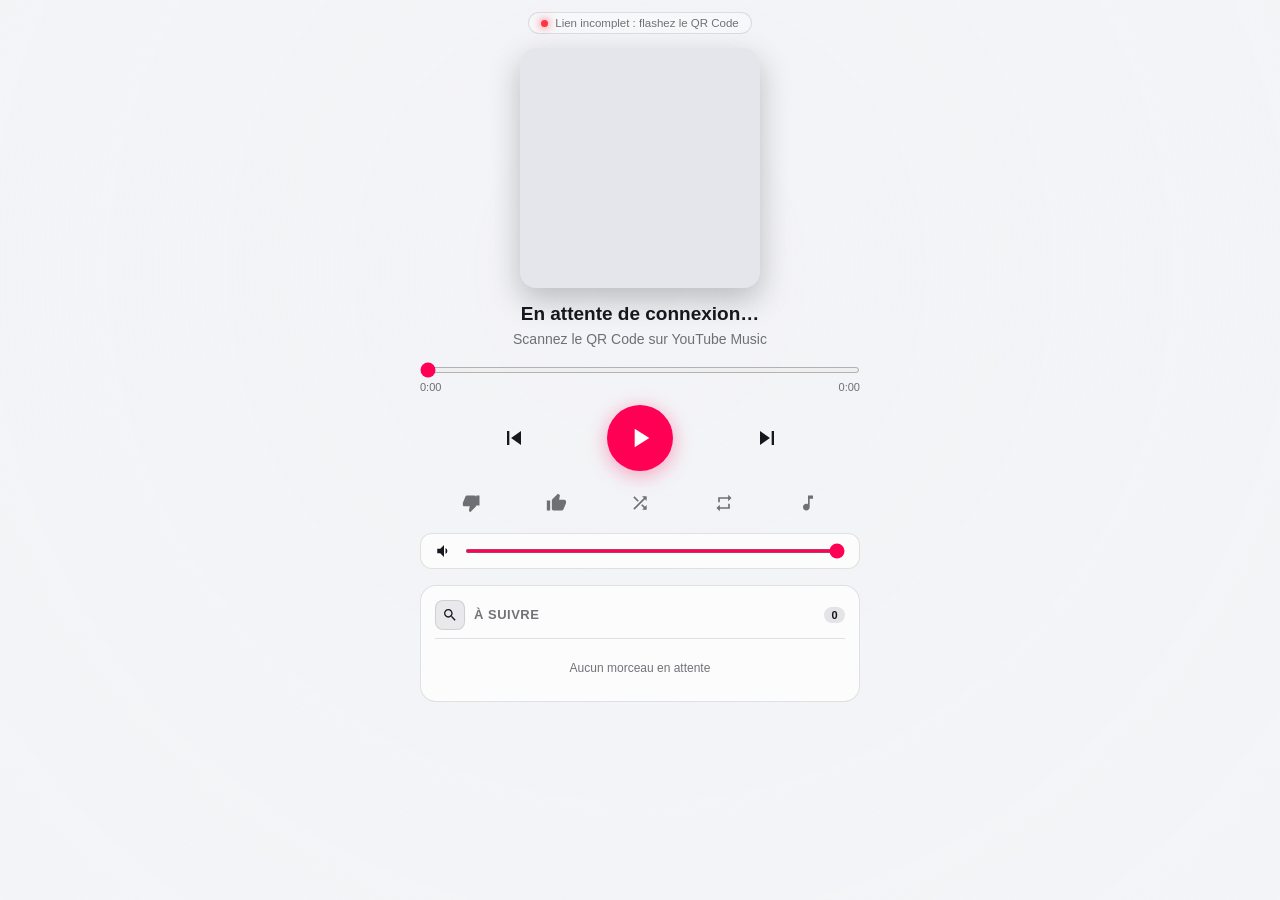
==== extension/remote/index.html @ 1885b010 "Visual polish: full album art, light theme, cleaner QR and popup UI - Pick the best artwork per trac" ====
<!DOCTYPE html>
<html lang="fr">
<head>
  <meta charset="UTF-8">
  <meta name="viewport" content="width=device-width, initial-scale=1.0, maximum-scale=1.0, user-scalable=no, viewport-fit=cover">
  <meta name="theme-color" content="#0c0d11" media="(prefers-color-scheme: dark)">
  <meta name="theme-color" content="#f3f4f7" media="(prefers-color-scheme: light)">
  <title>YouTube Music Remote</title>
  <style>
    :root {
      color-scheme: dark;
      --fg-rgb: 255 255 255;
      --bg-rgb: 12 13 17;
      --shade-rgb: 0 0 0;
      --bg: rgb(var(--bg-rgb));
      --surface: #181a20;
      --card-bg: rgba(22, 24, 31, 0.72);
      --panel-bg: rgba(18, 20, 26, 0.8);
      --card-hover: rgb(var(--fg-rgb) / 0.08);
      --accent: #ff0055;
      --accent-glow: rgba(255, 0, 85, 0.35);
      --text: rgb(var(--fg-rgb));
      --text-dim: rgb(var(--fg-rgb) / 0.65);
      --border: rgb(var(--fg-rgb) / 0.1);
      --cover-shadow: 0 12px 36px rgba(0, 0, 0, 0.75);
      --ambient-filter: blur(50px) saturate(2.4) brightness(0.5);
    }
    /* Thème clair : suit le réglage du téléphone */
    @media (prefers-color-scheme: light) {
      :root {
        color-scheme: light;
        --fg-rgb: 22 24 30;
        --bg-rgb: 243 244 247;
        --shade-rgb: 255 255 255;
        --surface: #e4e6ec;
        --card-bg: rgba(255, 255, 255, 0.72);
        --panel-bg: rgba(255, 255, 255, 0.7);
        --text-dim: rgb(var(--fg-rgb) / 0.6);
        --border: rgb(var(--fg-rgb) / 0.12);
        --cover-shadow: 0 12px 30px rgba(20, 22, 30, 0.25);
        --ambient-filter: blur(50px) saturate(1.6) brightness(1.15);
      }
    }
    * {
      box-sizing: border-box;
      margin: 0;
      padding: 0;
      -webkit-tap-highlight-color: transparent;
      user-select: none;
    }
    body {
      background: var(--bg);
      color: var(--text);
      font-family: -apple-system, BlinkMacSystemFont, "Segoe UI", Roboto, Helvetica, Arial, sans-serif;
      min-height: 100vh;
      display: flex;
      flex-direction: column;
      align-items: center;
      padding: 12px 14px calc(24px + env(safe-area-inset-bottom, 20px));
      overflow-x: hidden;
      overflow-y: auto;
    }
    /* Fond dynamique flouté */
    .ambient-bg {
      position: fixed;
      inset: -40px;
      background-size: cover;
      background-position: center;
      filter: var(--ambient-filter);
      opacity: 0.85;
      transform: scale(1.2);
      transition: background-image 0.5s ease;
      z-index: 0;
      pointer-events: none;
    }
    .ambient-overlay {
      position: fixed;
      inset: 0;
      background: radial-gradient(circle at 50% 30%, rgb(var(--bg-rgb) / 0.3) 0%, rgb(var(--bg-rgb) / 0.92) 100%);
      z-index: 1;
      pointer-events: none;
    }
    .content {
      position: relative;
      z-index: 2;
      width: 100%;
      max-width: 440px;
      display: flex;
      flex-direction: column;
      align-items: center;
    }
    /* Barre de statut P2P WebRTC */
    .status-bar {
      display: flex;
      align-items: center;
      gap: 7px;
      font-size: 11.5px;
      color: var(--text-dim);
      background: rgb(var(--shade-rgb) / 0.35);
      border: 1px solid var(--border);
      padding: 4px 12px;
      border-radius: 20px;
      margin-bottom: 8px;
      backdrop-filter: blur(10px);
    }
    .status-dot {
      width: 7px;
      height: 7px;
      border-radius: 50%;
      background: #ffaa00;
      box-shadow: 0 0 8px #ffaa00;
      transition: all 0.3s ease;
    }
    .status-dot.connected {
      background: #00ff88;
      box-shadow: 0 0 8px #00ff88;
    }
    .status-dot.disconnected {
      background: #ff3344;
      box-shadow: 0 0 8px #ff3344;
    }
    /* Pochette */
    .cover-wrap {
      position: relative;
      width: min(65vw, 240px);
      height: min(65vw, 240px);
      border-radius: 16px;
      overflow: hidden;
      box-shadow: var(--cover-shadow);
      background: var(--surface);
      margin: 6px 0 14px;
      display: flex;
      align-items: center;
      justify-content: center;
      flex-shrink: 0;
    }
    /* Pochette entière (les clips sont en 16:9) sur un fond flouté de la même image */
    .cover-wrap::before {
      content: "";
      position: absolute;
      inset: -16px;
      background: var(--art, none) center / cover no-repeat;
      filter: blur(18px) brightness(0.7);
    }
    .cover-img {
      position: relative;
      width: 100%;
      height: 100%;
      object-fit: contain;
    }
    .cover-img:not([src]), .cover-img[src=""] {
      visibility: hidden;
    }
    /* Métadonnées */
    .track-meta {
      width: 100%;
      text-align: center;
      margin-bottom: 12px;
    }
    .title {
      font-size: 19px;
      font-weight: 800;
      color: var(--text);
      white-space: nowrap;
      overflow: hidden;
      text-overflow: ellipsis;
      line-height: 1.3;
      padding: 0 4px;
    }
    .artist {
      font-size: 14px;
      color: var(--text-dim);
      margin-top: 4px;
      white-space: nowrap;
      overflow: hidden;
      text-overflow: ellipsis;
      padding: 0 4px;
    }
    /* Progression */
    .progress-box {
      width: 100%;
      margin-bottom: 12px;
    }
    .progress-slider {
      width: 100%;
      height: 6px;
      accent-color: var(--accent);
      cursor: pointer;
    }
    .time-row {
      display: flex;
      justify-content: space-between;
      font-size: 11px;
      color: var(--text-dim);
      margin-top: 4px;
      font-variant-numeric: tabular-nums;
    }
    /* Commandes principales */
    .controls-main {
      width: 100%;
      display: flex;
      align-items: center;
      justify-content: space-evenly;
      margin-bottom: 14px;
    }
    .btn-nav {
      background: transparent;
      border: none;
      color: var(--text);
      cursor: pointer;
      width: 50px;
      height: 50px;
      border-radius: 50%;
      display: flex;
      align-items: center;
      justify-content: center;
      transition: transform 0.1s ease;
    }
    .btn-nav:active {
      transform: scale(0.9);
      background: rgb(var(--fg-rgb) / 0.1);
    }
    .btn-play {
      background: var(--accent);
      color: #fff;
      border: none;
      width: 66px;
      height: 66px;
      border-radius: 50%;
      display: flex;
      align-items: center;
      justify-content: center;
      box-shadow: 0 4px 20px var(--accent-glow);
      cursor: pointer;
      transition: transform 0.1s ease;
    }
    .btn-play:active {
      transform: scale(0.92);
    }
    /* Commandes secondaires */
    .controls-sec {
      width: 100%;
      display: flex;
      align-items: center;
      justify-content: space-around;
      margin-bottom: 12px;
      padding: 0 10px;
    }
    .btn-tgl {
      background: transparent;
      border: none;
      color: var(--text-dim);
      cursor: pointer;
      padding: 8px;
      border-radius: 50%;
      display: flex;
      align-items: center;
      justify-content: center;
      transition: color 0.15s ease, transform 0.1s ease;
    }
    .btn-tgl:active {
      transform: scale(0.9);
    }
    .btn-tgl.active {
      color: var(--accent);
      background: rgba(255, 0, 85, 0.14);
      box-shadow: inset 0 0 0 1px rgba(255, 0, 85, 0.35);
    }
    /* Barre Volume */
    .volume-box {
      width: 100%;
      display: flex;
      align-items: center;
      gap: 12px;
      padding: 8px 14px;
      background: var(--card-bg);
      border-radius: 12px;
      border: 1px solid var(--border);
      backdrop-filter: blur(12px);
      margin-bottom: 16px;
    }
    .volume-slider {
      flex: 1;
      height: 4px;
      accent-color: var(--accent);
    }
    /* Section Paroles */
    .lyrics-section {
      width: 100%;
      background: var(--panel-bg);
      border: 1px solid var(--border);
      border-radius: 16px;
      padding: 14px;
      backdrop-filter: blur(16px);
      margin-bottom: 16px;
      box-sizing: border-box;
      transition: all 0.25s ease;
    }
    .lyrics-header {
      display: flex;
      align-items: center;
      justify-content: space-between;
      margin-bottom: 10px;
      padding-bottom: 8px;
      border-bottom: 1px solid var(--border);
    }
    .lyrics-title-group {
      display: flex;
      align-items: center;
      gap: 8px;
    }
    .lyrics-title-text {
      font-size: 13px;
      font-weight: 800;
      letter-spacing: 0.5px;
      color: var(--text-dim);
    }
    .btn-fullscreen-lyrics {
      background: rgb(var(--fg-rgb) / 0.08);
      border: 1px solid rgb(var(--fg-rgb) / 0.12);
      color: var(--text);
      cursor: pointer;
      width: 34px;
      height: 34px;
      border-radius: 8px;
      display: flex;
      align-items: center;
      justify-content: center;
      transition: background 0.15s ease, transform 0.1s ease;
    }
    .btn-fullscreen-lyrics:active {
      transform: scale(0.92);
      background: rgb(var(--fg-rgb) / 0.2);
    }
    .lyrics-scroll {
      max-height: 360px;
      overflow-y: auto;
      scroll-behavior: smooth;
      -webkit-overflow-scrolling: touch;
      padding-right: 4px;
    }
    .lyrics-status {
      font-size: 13px;
      color: var(--text-dim);
      text-align: center;
      padding: 24px 10px;
      line-height: 1.5;
    }
    .lyrics-list {
      display: flex;
      flex-direction: column;
      gap: 14px;
      padding: 12px 0;
    }
    .lyric-line {
      font-size: 18px;
      font-weight: 700;
      line-height: 1.45;
      padding: 6px 10px;
      border-radius: 10px;
      cursor: pointer;
      opacity: 0.32;
      filter: blur(0.2px);
      transition: opacity 0.3s ease, filter 0.3s ease, background 0.25s ease;
    }
    .lyric-line:active {
      background: rgb(var(--fg-rgb) / 0.06);
    }
    .lyric-line.active {
      opacity: 1;
      filter: none;
      font-size: 18px;
      font-weight: 800;
      background: rgb(var(--fg-rgb) / 0.04);
    }
    .lyric-line.past-line {
      opacity: 0.55;
      filter: none;
    }
    .lyric-line.past-line .lyric-word {
      color: rgb(var(--fg-rgb) / 0.72);
      -webkit-text-fill-color: rgb(var(--fg-rgb) / 0.72);
    }

    /* Animation mot par mot au fur et à mesure de la prononciation (Style BetterLyrics sans grossissement) */
    .lyric-word {
      display: inline-block;
      white-space: pre;
      color: rgb(var(--fg-rgb) / 0.3);
      -webkit-text-fill-color: rgb(var(--fg-rgb) / 0.3);
      transition: color 0.12s ease, filter 0.18s ease;
    }
    .lyric-word.future {
      color: rgb(var(--fg-rgb) / 0.3);
      -webkit-text-fill-color: rgb(var(--fg-rgb) / 0.3);
      filter: none;
    }
    .lyric-word.singing {
      background: linear-gradient(90deg, rgb(var(--fg-rgb)) var(--prog, 0%), rgb(var(--fg-rgb) / 0.3) var(--prog, 0%));
      -webkit-background-clip: text;
      -webkit-text-fill-color: transparent;
      filter: drop-shadow(0 0 10px rgb(var(--fg-rgb) / 0.75)) drop-shadow(0 0 20px rgb(var(--fg-rgb) / 0.3));
    }
    .lyric-word.past {
      background: none;
      -webkit-background-clip: initial;
      color: rgb(var(--fg-rgb));
      -webkit-text-fill-color: rgb(var(--fg-rgb));
      filter: drop-shadow(0 0 5px rgb(var(--fg-rgb) / 0.25));
    }
    /* Mode Plein Écran pour les paroles (Ancrage parfait sans glitch) */
    .lyrics-section.is-fullscreen {
      position: fixed;
      top: 0;
      left: 0;
      right: 0;
      bottom: 0;
      z-index: 99999;
      width: 100%;
      height: 100%;
      height: 100dvh;
      max-width: none;
      border-radius: 0;
      border: none;
      background: rgb(var(--bg-rgb) / 0.98);
      backdrop-filter: blur(50px);
      margin: 0;
      padding: max(16px, env(safe-area-inset-top, 16px)) 16px 0;
      display: flex !important;
      flex-direction: column;
      box-sizing: border-box;
      overflow: hidden;
    }
    .lyrics-section.is-fullscreen .lyrics-header {
      flex-shrink: 0;
      padding-bottom: 10px;
      margin-bottom: 10px;
    }
    .lyrics-section.is-fullscreen .lyrics-title-text {
      font-size: 15px;
    }
    .lyrics-section.is-fullscreen .btn-fullscreen-lyrics {
      width: 40px;
      height: 40px;
      border-radius: 50%;
      background: rgb(var(--fg-rgb) / 0.16);
    }
    .lyrics-section.is-fullscreen .lyrics-scroll {
      max-height: none;
      flex: 1 1 0;
      min-height: 0; /* Empêche le contenu de pousser les boutons hors écran */
      overflow-y: auto;
      -webkit-overflow-scrolling: touch;
      padding: 10px 4px 20px;
    }
    .lyrics-section.is-fullscreen .lyric-line {
      font-size: 24px;
      line-height: 1.45;
      padding: 10px 14px;
    }
    .lyrics-section.is-fullscreen .lyric-line.active {
      font-size: 24px;
      font-weight: 800;
      color: rgb(var(--fg-rgb));
      text-shadow: 0 0 20px rgb(var(--fg-rgb) / 0.6);
      background: rgb(var(--fg-rgb) / 0.06);
      border-radius: 12px;
    }
    .lyrics-fullscreen-controls {
      display: none;
    }
    .lyrics-section.is-fullscreen .lyrics-fullscreen-controls {
      display: flex;
      flex-shrink: 0;
      align-items: center;
      justify-content: center;
      gap: 28px;
      padding: 12px 0 max(16px, env(safe-area-inset-bottom, 16px));
      border-top: 1px solid var(--border);
      background: rgb(var(--bg-rgb) / 0.85);
      backdrop-filter: blur(20px);
    }
    .btn-fs-nav {
      background: transparent;
      border: none;
      color: var(--text);
      cursor: pointer;
      width: 48px;
      height: 48px;
      display: flex;
      align-items: center;
      justify-content: center;
      border-radius: 50%;
    }
    .btn-fs-play {
      background: var(--accent);
      color: #fff;
      border: none;
      width: 56px;
      height: 56px;
      border-radius: 50%;
      display: flex;
      align-items: center;
      justify-content: center;
      box-shadow: 0 4px 16px var(--accent-glow);
    }
    /* Section À Suivre (File d'attente / Queue) */
    .queue-section {
      width: 100%;
      display: flex;
      flex-direction: column;
      background: var(--panel-bg);
      border: 1px solid var(--border);
      border-radius: 16px;
      padding: 14px;
      backdrop-filter: blur(16px);
      margin-bottom: 20px;
    }
    .queue-header {
      display: flex;
      align-items: center;
      justify-content: space-between;
      font-size: 13px;
      font-weight: 800;
      letter-spacing: 0.5px;
      text-transform: uppercase;
      color: var(--text-dim);
      margin-bottom: 10px;
      padding-bottom: 8px;
      border-bottom: 1px solid var(--border);
    }
    .queue-header-left {
      display: flex;
      align-items: center;
      gap: 9px;
    }
    .btn-queue-search {
      background: rgb(var(--fg-rgb) / 0.08);
      border: 1px solid rgb(var(--fg-rgb) / 0.12);
      color: var(--text);
      width: 30px;
      height: 30px;
      border-radius: 8px;
      display: flex;
      align-items: center;
      justify-content: center;
      cursor: pointer;
      transition: all 0.2s ease;
      padding: 0;
    }
    .btn-queue-search:hover, .btn-queue-search.active {
      background: var(--accent);
      color: #fff;
      border-color: var(--accent);
      box-shadow: 0 0 12px var(--accent-glow);
    }
    .btn-queue-search:active {
      transform: scale(0.92);
    }
    .search-panel {
      display: flex;
      flex-direction: column;
      gap: 10px;
      margin-bottom: 12px;
      padding-bottom: 12px;
      border-bottom: 1px solid var(--border);
      animation: fadeIn 0.2s ease;
    }
    .search-input-wrap {
      display: flex;
      align-items: center;
      background: rgb(var(--fg-rgb) / 0.06);
      border: 1px solid rgb(var(--fg-rgb) / 0.14);
      border-radius: 10px;
      padding: 8px 12px;
      gap: 10px;
      transition: border-color 0.2s, background 0.2s;
    }
    .search-input-wrap:focus-within {
      border-color: var(--accent);
      background: rgb(var(--fg-rgb) / 0.1);
    }
    .search-icon {
      fill: var(--text-dim);
      flex-shrink: 0;
    }
    .search-input {
      flex: 1;
      background: transparent;
      border: none;
      outline: none;
      color: var(--text);
      font-size: 13.5px;
      font-weight: 600;
    }
    .search-input::placeholder {
      color: var(--text-dim);
      font-weight: 400;
    }
    .search-clear-btn {
      background: rgb(var(--fg-rgb) / 0.1);
      border: none;
      color: var(--text);
      font-size: 12px;
      cursor: pointer;
      width: 20px;
      height: 20px;
      border-radius: 50%;
      display: flex;
      align-items: center;
      justify-content: center;
      transition: background 0.15s;
    }
    .search-clear-btn:hover {
      background: rgb(var(--fg-rgb) / 0.2);
    }
    .search-status {
      font-size: 12px;
      color: var(--text-dim);
      text-align: center;
      padding: 6px;
    }
    .search-results-list {
      display: flex;
      flex-direction: column;
      gap: 6px;
      max-height: 280px;
      overflow-y: auto;
      scrollbar-width: thin;
    }
    .search-item {
      display: flex;
      align-items: center;
      gap: 10px;
      padding: 8px 10px;
      border-radius: 10px;
      background: rgb(var(--fg-rgb) / 0.04);
      border: 1px solid rgb(var(--fg-rgb) / 0.06);
      transition: background 0.15s;
    }
    .search-item:hover {
      background: rgb(var(--fg-rgb) / 0.08);
    }
    .search-thumb {
      width: 38px;
      height: 38px;
      border-radius: 6px;
      object-fit: cover;
      flex-shrink: 0;
      background: #000;
    }
    .search-info {
      flex: 1;
      min-width: 0;
      display: flex;
      flex-direction: column;
    }
    .search-title {
      font-size: 13px;
      font-weight: 700;
      color: var(--text);
      white-space: nowrap;
      overflow: hidden;
      text-overflow: ellipsis;
    }
    .search-artist {
      font-size: 11.5px;
      color: var(--text-dim);
      white-space: nowrap;
      overflow: hidden;
      text-overflow: ellipsis;
      margin-top: 2px;
    }
    .search-actions {
      display: flex;
      align-items: center;
      gap: 6px;
      flex-shrink: 0;
    }
    .btn-search-act {
      background: rgb(var(--fg-rgb) / 0.08);
      border: 1px solid rgb(var(--fg-rgb) / 0.12);
      color: var(--text);
      width: 32px;
      height: 32px;
      border-radius: 8px;
      display: flex;
      align-items: center;
      justify-content: center;
      cursor: pointer;
      transition: all 0.15s ease;
      padding: 0;
    }
    .btn-search-act:active {
      transform: scale(0.9);
    }
    .btn-search-act.play-act:hover {
      background: #00e676;
      color: #000;
      border-color: #00e676;
    }
    .btn-search-act.queue-act:hover {
      background: var(--accent);
      color: #fff;
      border-color: var(--accent);
    }
    .btn-search-act.added {
      background: #00e676 !important;
      color: #000 !important;
      border-color: #00e676 !important;
    }
    .queue-count {
      font-size: 11px;
      background: rgb(var(--fg-rgb) / 0.1);
      padding: 2px 7px;
      border-radius: 10px;
      color: var(--text);
    }
    .queue-list {
      display: flex;
      flex-direction: column;
      gap: 4px;
      max-height: 380px;
      overflow-y: auto;
      scrollbar-width: thin;
    }
    .queue-item {
      display: flex;
      align-items: center;
      gap: 10px;
      padding: 8px 10px;
      border-radius: 10px;
      cursor: pointer;
      transition: background 0.15s ease;
    }
    .queue-item:active {
      background: var(--card-hover);
      transform: scale(0.98);
    }
    .queue-item.current {
      background: rgba(255, 0, 85, 0.15);
      border: 1px solid rgba(255, 0, 85, 0.3);
    }
    .queue-thumb {
      width: 38px;
      height: 38px;
      border-radius: 6px;
      background: #000;
      object-fit: cover;
      flex-shrink: 0;
    }
    .queue-info {
      flex: 1;
      min-width: 0;
      display: flex;
      flex-direction: column;
    }
    .queue-title {
      font-size: 13px;
      font-weight: 700;
      color: var(--text);
      white-space: nowrap;
      overflow: hidden;
      text-overflow: ellipsis;
    }
    .queue-item.current .queue-title {
      color: var(--accent);
    }
    .queue-artist {
      font-size: 11.5px;
      color: var(--text-dim);
      white-space: nowrap;
      overflow: hidden;
      text-overflow: ellipsis;
      margin-top: 1px;
    }
    .queue-duration {
      font-size: 11px;
      color: var(--text-dim);
      font-variant-numeric: tabular-nums;
      flex-shrink: 0;
      margin-left: 6px;
    }
    svg {
      fill: currentColor;
    }
  </style>
  <script src="peerjs.min.js"></script>
</head>
<body>
  <div class="ambient-bg" id="bg"></div>
  <div class="ambient-overlay"></div>

  <div class="content">
    <div class="status-bar">
      <div class="status-dot" id="conn-dot"></div>
      <span id="conn-text">Connexion à votre PC…</span>
    </div>

    <div class="cover-wrap" id="cover-wrap">
      <img id="cover" class="cover-img" src="" alt="Album Art">
    </div>

    <div class="track-meta">
      <div class="title" id="title">En attente de connexion…</div>
      <div class="artist" id="artist">Scannez le QR Code sur YouTube Music</div>
    </div>

    <div class="progress-box">
      <input type="range" class="progress-slider" id="seek" min="0" max="1000" value="0">
      <div class="time-row">
        <span id="cur-time">0:00</span>
        <span id="dur-time">0:00</span>
      </div>
    </div>

    <div class="controls-main">
      <button class="btn-nav" id="prev" title="Précédent">
        <svg viewBox="0 0 24 24" width="28" height="28"><path d="M6 6h2v12H6zM9.5 12l8.5 6V6z"/></svg>
      </button>
      <button class="btn-play" id="play" title="Lecture / Pause">
        <svg id="play-icon" viewBox="0 0 24 24" width="32" height="32"><path d="M8 5v14l11-7z"/></svg>
      </button>
      <button class="btn-nav" id="next" title="Suivant">
        <svg viewBox="0 0 24 24" width="28" height="28"><path d="M6 18l8.5-6L6 6v12zM16 6h2v12h-2z"/></svg>
      </button>
    </div>

    <div class="controls-sec">
      <button class="btn-tgl" id="dislike" title="Dislike">
        <svg viewBox="0 0 24 24" width="20" height="20"><path d="M15 3H6c-.83 0-1.54.5-1.84 1.22l-3.02 7.05c-.09.23-.14.47-.14.73v2c0 1.1.9 2 2 2h6.31l-.95 4.57-.03.32c0 .41.17.79.44 1.06L9.83 23l6.59-6.59c.36-.36.58-.86.58-1.41V5c0-1.1-.9-2-2-2zM21 3v12h-4V3h4z"/></svg>
      </button>
      <button class="btn-tgl" id="like" title="Like">
        <svg viewBox="0 0 24 24" width="20" height="20"><path d="M9 21h10c.83 0 1.54-.5 1.84-1.22l3.02-7.05c.09-.23.14-.47.14-.73v-2c0-1.1-.9-2-2-2h-6.31l.95-4.57.03-.32c0-.41-.17-.79-.44-1.06L14.17 1 7.59 7.59C7.22 7.95 7 8.45 7 9v10c0 1.1.9 2 2 2zM1 9h4v12H1V9z"/></svg>
      </button>
      <button class="btn-tgl" id="shuffle" title="Aléatoire">
        <svg viewBox="0 0 24 24" width="20" height="20"><path d="M10.59 9.17L5.41 4 4 5.41l5.17 5.17 1.42-1.41zM14.5 4l2.04 2.04L4 18.59 5.41 20 17.96 7.46 20 9.5V4h-5.5zm.33 9.41l-1.41 1.41 3.13 3.13L14.5 20H20v-5.5l-2.04 2.04-3.13-3.13z"/></svg>
      </button>
      <button class="btn-tgl" id="repeat" title="Répéter">
        <svg id="repeat-icon" viewBox="0 0 24 24" width="20" height="20"><path d="M7 7h10v3l4-4-4-4v3H5v6h2V7zm10 10H7v-3l-4 4 4 4v-3h12v-6h-2v4z"/></svg>
      </button>
      <button class="btn-tgl" id="lyrics-btn" title="Afficher les paroles">
        <svg viewBox="0 0 24 24" width="20" height="20">
          <path d="M12 3v10.55c-.59-.34-1.27-.55-2-.55-2.21 0-4 1.79-4 4s1.79 4 4 4 4-1.79 4-4V7h4V3h-6z"/>
        </svg>
      </button>
    </div>

    <div class="volume-box">
      <svg viewBox="0 0 24 24" width="18" height="18"><path d="M3 9v6h4l5 5V4L7 9H3zm13.5 3a4.5 4.5 0 00-2.5-4.03v8.05A4.5 4.5 0 0016.5 12z"/></svg>
      <input type="range" class="volume-slider" id="volume" min="0" max="100" value="100">
    </div>

    <!-- Section Paroles -->
    <div class="lyrics-section" id="lyrics-box" style="display: none;">
      <div class="lyrics-header">
        <div class="lyrics-title-group">
          <span class="lyrics-title-text">PAROLES</span>
        </div>
        <button class="btn-fullscreen-lyrics" id="btn-lyrics-fullscreen" title="Plein écran">
          <svg id="fullscreen-icon" viewBox="0 0 24 24" width="18" height="18">
            <path d="M7 14H5v5h5v-2H7v-3zm-2-4h2V7h3V5H5v5zm12 7h-3v2h5v-5h-2v3zM14 5v2h3v3h2V5h-5z"/>
          </svg>
        </button>
      </div>
      <div class="lyrics-scroll" id="lyrics-scroll">
        <div class="lyrics-status" id="lyrics-status">Chargement des paroles…</div>
        <div class="lyrics-list" id="lyrics-list"></div>
      </div>
      <!-- Mini barre de transport en plein écran -->
      <div class="lyrics-fullscreen-controls" id="lyrics-fs-controls">
        <button class="btn-fs-nav" id="fs-prev" title="Précédent">
          <svg viewBox="0 0 24 24" width="24" height="24"><path d="M6 6h2v12H6zM9.5 12l8.5 6V6z"/></svg>
        </button>
        <button class="btn-fs-play" id="fs-play" title="Lecture / Pause">
          <svg id="fs-play-icon" viewBox="0 0 24 24" width="28" height="28"><path d="M8 5v14l11-7z"/></svg>
        </button>
        <button class="btn-fs-nav" id="fs-next" title="Suivant">
          <svg viewBox="0 0 24 24" width="24" height="24"><path d="M6 18l8.5-6L6 6v12zM16 6h2v12h-2z"/></svg>
        </button>
      </div>
    </div>

    <!-- Section À Suivre & Recherche -->
    <div class="queue-section" id="queue-box">
      <div class="queue-header">
        <div class="queue-header-left">
          <button class="btn-queue-search" id="btn-search-toggle" title="Rechercher des titres sur YouTube Music">
            <svg viewBox="0 0 24 24" width="16" height="16" fill="currentColor">
              <path d="M15.5 14h-.79l-.28-.27C15.41 12.59 16 11.11 16 9.5 16 5.91 13.09 3 9.5 3S3 5.91 3 9.5 5.91 16 9.5 16c1.61 0 3.09-.59 4.23-1.57l.27.28v.79l5 4.99L20.49 19l-4.99-5zm-6 0C7.01 14 5 11.99 5 9.5S7.01 5 9.5 5 14 7.01 14 9.5 11.99 14 9.5 14z"/>
            </svg>
          </button>
          <span>À suivre</span>
        </div>
        <span class="queue-count" id="queue-count">0</span>
      </div>

      <!-- Panneau de recherche dépliable -->
      <div class="search-panel" id="search-panel" style="display: none;">
        <div class="search-input-wrap">
          <svg viewBox="0 0 24 24" width="16" height="16" class="search-icon">
            <path d="M15.5 14h-.79l-.28-.27C15.41 12.59 16 11.11 16 9.5 16 5.91 13.09 3 9.5 3S3 5.91 3 9.5 5.91 16 9.5 16c1.61 0 3.09-.59 4.23-1.57l.27.28v.79l5 4.99L20.49 19l-4.99-5zm-6 0C7.01 14 5 11.99 5 9.5S7.01 5 9.5 5 14 7.01 14 9.5 11.99 14 9.5 14z"/>
          </svg>
          <input type="text" class="search-input" id="search-input" placeholder="Chercher un titre à lancer ou ajouter…" autocomplete="off" autocapitalize="off" spellcheck="false">
          <button class="search-clear-btn" id="search-clear" style="display: none;" title="Effacer">✕</button>
        </div>
        <div class="search-status" id="search-status" style="display: none;"></div>
        <div class="search-results-list" id="search-results-list"></div>
      </div>

      <div class="queue-list" id="queue-list">
        <div style="font-size: 12px; color: var(--text-dim); text-align: center; padding: 12px;">Aucun morceau en attente</div>
      </div>
    </div>

    <!-- Panneau Diagnostic / Logs -->
    <div class="logs-card" id="logs-card" hidden style="margin-top: 14px; background: rgb(var(--shade-rgb) / 0.5); border: 1px solid var(--border); border-radius: 12px; padding: 10px 12px; font-family: monospace;">
      <div style="display: flex; justify-content: space-between; align-items: center; cursor: pointer;" id="logs-toggle">
        <span style="font-size: 11.5px; font-weight: 700; color: var(--text-dim); display: flex; align-items: center; gap: 6px;">
          📋 DIAGNOSTIC & LOGS
          <span id="logs-badge" style="font-size: 10px; background: rgba(255,255,255,0.1); padding: 1px 6px; border-radius: 8px;">0</span>
        </span>
        <div style="display: flex; gap: 8px; align-items: center;">
          <button id="btn-copy-logs" style="background: rgba(255,255,255,0.1); border: none; color: #fff; font-size: 10.5px; padding: 4px 8px; border-radius: 6px; cursor: pointer;">Copier</button>
          <button id="btn-clear-logs" style="background: rgba(255,255,255,0.1); border: none; color: #fff; font-size: 10.5px; padding: 4px 8px; border-radius: 6px; cursor: pointer;">Effacer</button>
          <span id="logs-arrow" style="font-size: 10px; color: var(--text-dim); transition: transform 0.2s;">▼</span>
        </div>
      </div>
      <div id="logs-body" style="display: none; margin-top: 10px; max-height: 250px; overflow-y: auto; font-size: 11px; line-height: 1.5; color: #bbb; border-top: 1px solid rgba(255,255,255,0.06); padding-top: 8px;">
        <div id="logs-list" style="display: flex; flex-direction: column; gap: 4px;">
          <div style="color: #666;">Initialisation des logs…</div>
        </div>
      </div>
    </div>
  </div>

  <script>
    // Les messages transitent en texte JSON brut sur le RTCDataChannel natif (le canal JSON de PeerJS
    // refuse tout message > 16 Ko). PeerJS écoute le même canal et appelle TextDecoder.decode() sur
    // ces chaînes : ce patch lui évite de lever une exception à chaque message.
    if (typeof TextDecoder !== 'undefined') {
      const origDecode = TextDecoder.prototype.decode;
      TextDecoder.prototype.decode = function (input, options) {
        if (typeof input === 'string') return input;
        if (!input) return '';
        return origDecode.call(this, input, options);
      };
    }

    let isUserSeeking = false;
    let isUserVolume = false;

    function vibrate() {
      if ('vibrate' in navigator) navigator.vibrate(15);
    }

    // URL https normalisée (guillemets percent-encodés) : sûre dans src= et dans url("…") CSS
    function safeHttpsUrl(u) {
      try {
        const url = new URL(String(u || ''));
        return url.protocol === 'https:' ? url.href.replace(/"/g, '%22') : '';
      } catch (e) {
        return '';
      }
    }

    function formatTime(s) {
      if (!s || isNaN(s)) return '0:00';
      const m = Math.floor(s / 60);
      const sec = Math.floor(s % 60);
      return m + ':' + (sec < 10 ? '0' : '') + sec;
    }

    const PLAY_SVG = '<path d="M8 5v14l11-7z"/>';
    const PAUSE_SVG = '<path d="M6 5h4v14H6zM14 5h4v14h-4z"/>';
    const REPEAT_OFF_SVG = '<path d="M7 7h10v3l4-4-4-4v3H5v6h2V7zm10 10H7v-3l-4 4 4 4v-3h12v-6h-2v4z"/>';
    const REPEAT_ALL_SVG = '<path d="M7 7h10v3l4-4-4-4v3H5v6h2V7zm10 10H7v-3l-4 4 4 4v-3h12v-6h-2v4z"/><circle cx="12" cy="12" r="2.2" fill="currentColor"/>';
    const REPEAT_ONE_SVG = '<path d="M7 7h10v3l4-4-4-4v3H5v6h2V7zm10 10H7v-3l-4 4 4 4v-3h12v-6h-2v4z"/><text x="12" y="15" text-anchor="middle" font-size="8.5" font-weight="900" font-family="sans-serif" fill="currentColor">1</text>';

    const el = {
      connDot: document.getElementById('conn-dot'),
      connText: document.getElementById('conn-text'),
      bg: document.getElementById('bg'),
      cover: document.getElementById('cover'),
      coverWrap: document.getElementById('cover-wrap'),
      title: document.getElementById('title'),
      artist: document.getElementById('artist'),
      seek: document.getElementById('seek'),
      curTime: document.getElementById('cur-time'),
      durTime: document.getElementById('dur-time'),
      play: document.getElementById('play'),
      playIcon: document.getElementById('play-icon'),
      prev: document.getElementById('prev'),
      next: document.getElementById('next'),
      like: document.getElementById('like'),
      dislike: document.getElementById('dislike'),
      shuffle: document.getElementById('shuffle'),
      repeat: document.getElementById('repeat'),
      repeatIcon: document.getElementById('repeat-icon'),
      lyricsBtn: document.getElementById('lyrics-btn'),
      lyricsBox: document.getElementById('lyrics-box'),
      lyricsScroll: document.getElementById('lyrics-scroll'),
      lyricsStatus: document.getElementById('lyrics-status'),
      lyricsList: document.getElementById('lyrics-list'),
      btnFs: document.getElementById('btn-lyrics-fullscreen'),
      fsIcon: document.getElementById('fullscreen-icon'),
      fsPlay: document.getElementById('fs-play'),
      fsPlayIcon: document.getElementById('fs-play-icon'),
      fsPrev: document.getElementById('fs-prev'),
      fsNext: document.getElementById('fs-next'),
      volume: document.getElementById('volume'),
      queueBox: document.getElementById('queue-box'),
      queueList: document.getElementById('queue-list'),
      queueCount: document.getElementById('queue-count'),
      btnSearchToggle: document.getElementById('btn-search-toggle'),
      searchPanel: document.getElementById('search-panel'),
      searchInput: document.getElementById('search-input'),
      searchClear: document.getElementById('search-clear'),
      searchStatus: document.getElementById('search-status'),
      searchResultsList: document.getElementById('search-results-list')
    };

    // ==========================================
    // Communication WebRTC P2P (Plug & Play universel)
    // ==========================================
    let peer = null;
    let dataChannel = null;
    const rawRoomId = (location.hash ? decodeURIComponent(location.hash.slice(1)) : new URLSearchParams(location.search).get('room') || '').trim();
    const targetRoomId = /^ytm-[a-z0-9-]{4,64}$/.test(rawRoomId) ? rawRoomId : '';

    // Identifiant secret et persistant de cet appareil : le PC s'en sert pour mémoriser
    // les appareils déjà autorisés.
    function getDeviceId() {
      try {
        let id = localStorage.getItem('ytmr_device_id');
        if (!id || !/^[a-f0-9]{32}$/.test(id)) {
          const bytes = crypto.getRandomValues(new Uint8Array(16));
          id = Array.from(bytes, b => b.toString(16).padStart(2, '0')).join('');
          localStorage.setItem('ytmr_device_id', id);
        }
        return id;
      } catch (e) {
        const bytes = crypto.getRandomValues(new Uint8Array(16));
        return Array.from(bytes, b => b.toString(16).padStart(2, '0')).join('');
      }
    }
    const deviceId = getDeviceId();
    function getDeviceName() {
      const ua = navigator.userAgent || '';
      if (/iPhone/i.test(ua)) return 'iPhone';
      if (/iPad/i.test(ua)) return 'iPad';
      if (/Android/i.test(ua)) return /Mobile/i.test(ua) ? 'Téléphone Android' : 'Tablette Android';
      if (/Mac OS X/i.test(ua)) return 'Mac';
      if (/Windows/i.test(ua)) return 'PC Windows';
      return 'Navigateur';
    }
    // 'pending' | 'approved' | 'denied' | 'revoked'
    let authStatus = 'pending';

    // ==========================================
    // Système de Logs & Diagnostic en temps réel
    // ==========================================
    // Panneau de diagnostic réservé au débogage : ajouter ?debug à l'URL pour l'afficher
    if (new URLSearchParams(location.search).has('debug')) {
      document.getElementById('logs-card').hidden = false;
    }
    const logsListEl = document.getElementById('logs-list');
    const logsBadgeEl = document.getElementById('logs-badge');
    const logsBodyEl = document.getElementById('logs-body');
    const logsArrowEl = document.getElementById('logs-arrow');
    const logsToggleEl = document.getElementById('logs-toggle');
    const btnCopyLogs = document.getElementById('btn-copy-logs');
    const btnClearLogs = document.getElementById('btn-clear-logs');
    let logsCount = 0;
    let isLogsOpen = false;
    const allLogEntries = [];

    function addLog(tag, msg, color = '#aaa') {
      const now = new Date();
      const timeStr = now.toTimeString().split(' ')[0] + '.' + String(now.getMilliseconds()).padStart(3, '0');
      const entryText = `[${timeStr}] [${tag}] ${msg}`;
      allLogEntries.push(entryText);
      if (allLogEntries.length > 250) allLogEntries.shift();

      logsCount++;
      if (logsBadgeEl) logsBadgeEl.textContent = logsCount;

      if (logsListEl) {
        if (logsCount === 1) logsListEl.innerHTML = '';
        const row = document.createElement('div');
        row.style.cssText = `color: ${color}; word-break: break-all; border-bottom: 1px solid rgba(255,255,255,0.03); padding-bottom: 2px;`;
        // Le message peut contenir des titres ou des données reçues du réseau : jamais d'innerHTML.
        const timeEl = document.createElement('span');
        timeEl.style.opacity = '0.5';
        timeEl.textContent = `[${timeStr}]`;
        const tagEl = document.createElement('strong');
        tagEl.style.color = color;
        tagEl.textContent = `[${tag}]`;
        row.append(timeEl, ' ', tagEl, ' ', String(msg));
        logsListEl.appendChild(row);
        if (isLogsOpen) {
          logsBodyEl.scrollTop = logsBodyEl.scrollHeight;
        }
      }
    }

    if (logsToggleEl) {
      logsToggleEl.addEventListener('click', (e) => {
        if (e.target.tagName === 'BUTTON') return;
        isLogsOpen = !isLogsOpen;
        logsBodyEl.style.display = isLogsOpen ? 'block' : 'none';
        logsArrowEl.style.transform = isLogsOpen ? 'rotate(180deg)' : 'rotate(0deg)';
        if (isLogsOpen) logsBodyEl.scrollTop = logsBodyEl.scrollHeight;
      });
    }

    if (btnCopyLogs) {
      btnCopyLogs.addEventListener('click', (e) => {
        e.stopPropagation();
        const text = allLogEntries.join('\n');
        navigator.clipboard.writeText(text).then(() => {
          const old = btnCopyLogs.textContent;
          btnCopyLogs.textContent = 'Copié !';
          setTimeout(() => { btnCopyLogs.textContent = old; }, 1500);
        }).catch(() => {
          alert('Impossible de copier automatiquement. Sélectionnez le texte ci-dessous.');
        });
      });
    }

    if (btnClearLogs) {
      btnClearLogs.addEventListener('click', (e) => {
        e.stopPropagation();
        allLogEntries.length = 0;
        logsCount = 0;
        if (logsBadgeEl) logsBadgeEl.textContent = '0';
        if (logsListEl) logsListEl.innerHTML = '<div style="color: #666;">Logs effacés.</div>';
      });
    }

    addLog('INIT', 'Démarrage télécommande. Room cible: ' + (targetRoomId || 'AUCUNE (flashez le QR)'), '#fff');

    // Envoi unique en texte JSON sur le RTCDataChannel natif (voir le commentaire du patch TextDecoder)
    function sendRaw(payload) {
      const dc = dataChannel && dataChannel.dataChannel;
      if (!payload || !dc || dc.readyState !== 'open') return false;
      try {
        dc.send(JSON.stringify(payload));
        return true;
      } catch (e) {
        return false;
      }
    }

    function sendP2PMessage(payload) {
      if (authStatus !== 'approved') return false;
      return sendRaw(payload);
    }

    function sendAction(action, value = null) {
      vibrate();
      if (authStatus !== 'approved') {
        addLog('ERR', 'Action ignorée (' + action + ') : appareil pas encore autorisé par le PC', '#ff3366');
        return;
      }
      const valStr = (value !== null && value !== undefined) ? ' ' + JSON.stringify(value) : '';
      const msgId = 'act-' + Date.now() + '-' + Math.random().toString(36).slice(2, 7);
      const payload = { action, value, msgId };

      const sent = sendP2PMessage(payload);
      if (sent) {
        addLog('ENVOI', action + valStr, '#00e5ff');
      } else {
        addLog('ERR', 'Échec envoi (' + action + '): Canal non ouvert !', '#ff3366');
      }
    }

    function initWebRTCClient() {
      if (!targetRoomId) {
        el.connDot.className = 'status-dot disconnected';
        el.connText.textContent = 'Lien incomplet : flashez le QR Code';
        addLog('ERR', 'Room ID absent de l\'URL (#ytm-...)', '#ff3366');
        return;
      }

      el.connDot.className = 'status-dot';
      el.connText.textContent = 'Connexion à votre PC…';
      addLog('CONN', 'Initialisation PeerJS client…', '#ffbb00');

      try {
        peer = new Peer({ debug: 1 });

        peer.on('open', (id) => {
          addLog('CONN', 'Peer client prêt (id=' + id + '). Connexion à l\'hôte: ' + targetRoomId, '#00e676');
          connectToPeerHost();
        });

        peer.on('error', (err) => {
          console.warn('Peer error:', err);
          el.connDot.className = 'status-dot disconnected';
          el.connText.textContent = 'Erreur réseau : reconnexion…';
          addLog('ERR', 'Erreur PeerJS: ' + (err?.type || err?.message || err), '#ff3366');
          if (authStatus === 'denied' || authStatus === 'revoked') return;
          if (peer.disconnected && !peer.destroyed) {
            addLog('CONN', 'Reconnexion au serveur de signalisation…', '#ffbb00');
            peer.reconnect();
          } else if (peer.destroyed) {
            initWebRTCClient();
          } else {
            setTimeout(connectToPeerHost, 3000);
          }
        });

        peer.on('disconnected', () => {
          addLog('CONN', 'Peer déconnecté du serveur de signalisation. Reconnexion…', '#ffbb00');
          if (!peer.destroyed) {
            peer.reconnect();
          }
        });
      } catch (e) {
        console.error('PeerJS init failed:', e);
        addLog('ERR', 'Exception PeerJS: ' + e.message, '#ff3366');
      }
    }

    function setAuthStatus(status) {
      authStatus = status;
      if (status === 'approved') {
        el.connDot.className = 'status-dot connected';
        el.connText.textContent = 'Connecté en direct à votre PC';
        addLog('AUTH', 'Appareil autorisé par le PC', '#00e676');
      } else if (status === 'pending') {
        el.connDot.className = 'status-dot';
        el.connText.textContent = 'Acceptez la connexion sur votre PC…';
        addLog('AUTH', 'En attente d\'autorisation sur le PC', '#ffbb00');
      } else if (status === 'denied') {
        el.connDot.className = 'status-dot disconnected';
        el.connText.textContent = 'Accès refusé par le PC. Rechargez pour réessayer.';
        addLog('AUTH', 'Accès refusé par le PC', '#ff3366');
      } else if (status === 'revoked') {
        el.connDot.className = 'status-dot disconnected';
        el.connText.textContent = 'Déconnecté par le PC. Rechargez pour réessayer.';
        addLog('AUTH', 'Appareil déconnecté par le PC', '#ff3366');
      }
    }

    function connectToPeerHost() {
      if (!peer || peer.destroyed) return;
      if (authStatus === 'denied' || authStatus === 'revoked') return;
      if (peer.disconnected) {
        peer.reconnect();
        return;
      }
      addLog('CONN', 'Tentative de connexion à ' + targetRoomId + '…', '#ffbb00');
      authStatus = 'pending';
      dataChannel = peer.connect(targetRoomId, {
        reliable: true,
        serialization: 'json'
      });

      let lastLoggedTrack = '';
      let lastLoggedPlay = null;

      function handleIncomingData(raw) {
        if (!raw) return;
        let payload = raw;
        if (typeof payload === 'string') {
          try { payload = JSON.parse(payload); } catch (e) {}
        }
        if (typeof payload !== 'object' || !payload) return;

        if (payload.type === 'auth') {
          if (['pending', 'approved', 'denied', 'revoked'].includes(payload.status)) {
            setAuthStatus(payload.status);
          }
          return;
        }
        if (authStatus !== 'approved') return;

        if (payload.type === 'diag-log') {
          addLog('PC', payload.message, '#a8ff00');
        } else if (payload.type === 'state') {
          const s = payload.data || {};
          const trackKey = (s.title || '') + '|' + (s.artist || '');
          if (trackKey !== lastLoggedTrack || s.isPlaying !== lastLoggedPlay) {
            lastLoggedTrack = trackKey;
            lastLoggedPlay = s.isPlaying;
            addLog('REÇU', `State: [${s.isPlaying ? '▶ EN LECTURE' : '⏸ EN PAUSE'}] "${s.title}" (${s.artist})`, '#b388ff');
          }
          applyState(payload.data);
        } else if (payload.type === 'search-results') {
          addLog('REÇU', `Recherche: ${payload.results?.length || 0} résultats pour "${payload.query}"`, '#00e5ff');
          renderSearchResults(payload.results, payload.query);
        }
      }

      function bindNativeClientChannel(dc) {
        if (!dc || dc._ytmBound) return;
        dc._ytmBound = true;
        try { dc.binaryType = 'arraybuffer'; } catch (e) {}

        dc.addEventListener('message', async (evt) => {
          let data = evt.data;
          if (data instanceof Blob) {
            try { data = await data.text(); } catch (e) {}
          } else if (data instanceof ArrayBuffer || ArrayBuffer.isView(data)) {
            try { data = new TextDecoder().decode(data); } catch (e) {}
          }
          handleIncomingData(data);
        });
      }

      // Les messages n'arrivent que par le canal natif : pas de handler dataChannel.on('data'),
      // sinon chaque message serait traité deux fois.
      dataChannel.on('open', () => {
        addLog('CONN', 'Canal WebRTC ouvert. Demande d\'autorisation au PC…', '#00e676');
        if (dataChannel.dataChannel) bindNativeClientChannel(dataChannel.dataChannel);
        setAuthStatus('pending');
        sendRaw({ type: 'hello', deviceId, deviceName: getDeviceName() });
      });

      dataChannel.on('close', () => {
        if (authStatus === 'denied' || authStatus === 'revoked') return;
        el.connDot.className = 'status-dot disconnected';
        el.connText.textContent = 'Déconnecté du PC. Reconnexion…';
        addLog('CONN', 'Canal fermé. Reconnexion dans 2.5s…', '#ff9100');
        authStatus = 'pending';
        setTimeout(connectToPeerHost, 2500);
      });
    }

    initWebRTCClient();

    // ==========================================
    // Gestion de la Recherche YouTube Music
    // ==========================================
    let isSearchOpen = false;
    let searchDebounceTimer = null;
    let currentSearchReqId = '';

    function toggleSearchPanel() {
      vibrate();
      isSearchOpen = !isSearchOpen;
      el.btnSearchToggle.classList.toggle('active', isSearchOpen);
      el.searchPanel.style.display = isSearchOpen ? 'flex' : 'none';
      if (isSearchOpen) {
        el.searchInput.focus();
        if (el.searchInput.value.trim().length >= 2) {
          executeSearch(el.searchInput.value.trim());
        }
      }
    }

    if (el.btnSearchToggle) {
      el.btnSearchToggle.addEventListener('click', toggleSearchPanel);
    }

    if (el.searchClear) {
      el.searchClear.addEventListener('click', () => {
        el.searchInput.value = '';
        el.searchClear.style.display = 'none';
        el.searchResultsList.innerHTML = '';
        el.searchStatus.style.display = 'none';
        el.searchInput.focus();
      });
    }

    function executeSearch(query) {
      if (!query || query.length < 2) {
        el.searchResultsList.innerHTML = '';
        el.searchStatus.style.display = 'none';
        return;
      }

      el.searchStatus.textContent = 'Recherche en cours…';
      el.searchStatus.style.display = 'block';

      currentSearchReqId = 'req-' + Date.now() + '-' + Math.random().toString(36).slice(2, 6);
      const searchSent = sendP2PMessage({
        action: 'search',
        query: query,
        requestId: currentSearchReqId
      });

      if (!searchSent) {
        el.searchStatus.textContent = 'Connexion au PC nécessaire pour chercher';
      }
    }

    if (el.searchInput) {
      el.searchInput.addEventListener('input', () => {
        const val = el.searchInput.value;
        el.searchClear.style.display = val ? 'flex' : 'none';
        clearTimeout(searchDebounceTimer);
        searchDebounceTimer = setTimeout(() => {
          executeSearch(val.trim());
        }, 350);
      });

      el.searchInput.addEventListener('keydown', (e) => {
        if (e.key === 'Enter') {
          clearTimeout(searchDebounceTimer);
          executeSearch(el.searchInput.value.trim());
        }
      });
    }

    function renderSearchResults(results, query) {
      el.searchResultsList.innerHTML = '';

      if (!Array.isArray(results) || results.length === 0) {
        el.searchStatus.textContent = query ? 'Aucun résultat trouvé pour « ' + query + ' »' : '';
        el.searchStatus.style.display = query ? 'block' : 'none';
        return;
      }

      el.searchStatus.style.display = 'none';

      results.forEach((item) => {
        const row = document.createElement('div');
        row.className = 'search-item';

        const thumb = item.thumbnail || `https://i.ytimg.com/vi/${item.videoId}/mqdefault.jpg`;
        const img = document.createElement('img');
        img.className = 'search-thumb';
        img.src = thumb;
        img.loading = 'lazy';
        img.onerror = () => {
          img.outerHTML = '<div class="search-thumb" style="display:flex;align-items:center;justify-content:center;background:rgb(var(--fg-rgb) / 0.06);"><svg viewBox="0 0 24 24" width="16" height="16" fill="currentColor" opacity="0.35"><path d="M12 3v10.55c-.59-.34-1.27-.55-2-.55-2.21 0-4 1.79-4 4s1.79 4 4 4 4-1.79 4-4V7h4V3h-6z"/></svg></div>';
        };
        row.appendChild(img);

        const info = document.createElement('div');
        info.className = 'search-info';

        const t = document.createElement('div');
        t.className = 'search-title';
        t.textContent = item.title;
        t.title = item.title;
        info.appendChild(t);

        const a = document.createElement('div');
        a.className = 'search-artist';
        a.textContent = (item.artist || 'Artiste') + (item.duration ? ' • ' + item.duration : '');
        info.appendChild(a);

        row.appendChild(info);

        const actions = document.createElement('div');
        actions.className = 'search-actions';

        // Bouton 1 : Lancer directement la lecture
        const btnPlay = document.createElement('button');
        btnPlay.className = 'btn-search-act play-act';
        btnPlay.title = 'Lancer ce titre directement';
        btnPlay.innerHTML = '<svg viewBox="0 0 24 24" width="16" height="16" fill="currentColor"><path d="M8 5v14l11-7z"/></svg>';
        btnPlay.addEventListener('click', (e) => {
          e.stopPropagation();
          vibrate();
          const trackData = {
            videoId: item.videoId,
            title: item.title,
            artist: item.artist,
            duration: item.duration,
            thumbnail: thumb
          };
          applyState({
            title: item.title,
            artist: item.artist,
            albumArt: thumb,
            isPlaying: true
          });
          sendAction('play-track', trackData);
        });

        // Bouton 2 : Ajouter à la file d'attente
        const btnQueue = document.createElement('button');
        btnQueue.className = 'btn-search-act queue-act';
        btnQueue.title = 'Ajouter à la file d\'attente';
        btnQueue.innerHTML = '<svg viewBox="0 0 24 24" width="18" height="18" fill="currentColor"><path d="M19 13h-6v6h-2v-6H5v-2h6V5h2v6h6v2z"/></svg>';
        btnQueue.addEventListener('click', (e) => {
          e.stopPropagation();
          vibrate();
          const trackPayload = {
            videoId: item.videoId,
            title: item.title,
            artist: item.artist,
            duration: item.duration,
            thumbnail: thumb
          };
          sendAction('queue-track', trackPayload);

          btnQueue.classList.add('added');
          btnQueue.innerHTML = '<svg viewBox="0 0 24 24" width="16" height="16" fill="currentColor"><path d="M9 16.2L4.8 12l-1.4 1.4L9 19 21 7l-1.4-1.4L9 16.2z"/></svg>';
          btnQueue.title = 'Ajouté à la file d\'attente !';
          setTimeout(() => {
            btnQueue.classList.remove('added');
            btnQueue.innerHTML = '<svg viewBox="0 0 24 24" width="18" height="18" fill="currentColor"><path d="M19 13h-6v6h-2v-6H5v-2h6V5h2v6h6v2z"/></svg>';
            btnQueue.title = 'Ajouter à la file d\'attente';
          }, 2000);

          // Ajout immédiat dans l'affichage local de la queue juste après le titre en cours
          let curIdx = currentQueue.findIndex(it => it.isCurrent);
          const insertIdx = (curIdx !== -1) ? curIdx + 1 : currentQueue.length;
          currentQueue.splice(insertIdx, 0, {
            index: insertIdx,
            title: item.title,
            artist: item.artist,
            duration: item.duration,
            thumbnail: thumb,
            videoId: item.videoId,
            isCurrent: false
          });
          currentQueue.forEach((it, i) => { it.index = i; });
          renderQueue(currentQueue);
        });

        actions.appendChild(btnPlay);
        actions.appendChild(btnQueue);
        row.appendChild(actions);

        el.searchResultsList.appendChild(row);
      });
    }

    // ==========================================
    // Contrôles du Lecteur
    // ==========================================
    el.play.addEventListener('click', () => sendAction('play-pause'));
    el.prev.addEventListener('click', () => sendAction('prev'));
    el.next.addEventListener('click', () => sendAction('next'));
    el.like.addEventListener('click', () => sendAction('like'));
    el.dislike.addEventListener('click', () => sendAction('dislike'));
    el.shuffle.addEventListener('click', () => sendAction('toggle-shuffle'));

    let currentRepeatMode = 0;
    function renderRepeatBtn(mode) {
      currentRepeatMode = mode;
      if (mode === 2) {
        el.repeatIcon.innerHTML = REPEAT_ONE_SVG;
        el.repeat.className = 'btn-tgl active';
        el.repeat.title = 'Répéter le titre en cours (1)';
      } else if (mode === 1) {
        el.repeatIcon.innerHTML = REPEAT_ALL_SVG;
        el.repeat.className = 'btn-tgl active';
        el.repeat.title = 'Répéter la playlist (Tout)';
      } else {
        el.repeatIcon.innerHTML = REPEAT_OFF_SVG;
        el.repeat.className = 'btn-tgl';
        el.repeat.title = 'Répétition désactivée';
      }
    }

    el.repeat.addEventListener('click', () => {
      vibrate();
      sendAction('toggle-repeat');
      const nextMode = (currentRepeatMode + 1) % 3;
      renderRepeatBtn(nextMode);
    });

    if (el.fsPlay) el.fsPlay.addEventListener('click', () => sendAction('play-pause'));
    if (el.fsPrev) el.fsPrev.addEventListener('click', () => sendAction('prev'));
    if (el.fsNext) el.fsNext.addEventListener('click', () => sendAction('next'));

    // ==========================================
    // Gestion des Paroles et Plein Écran
    // ==========================================
    let lyricsOpen = false;
    let isFullscreenLyrics = false;
    let lyricsLines = [];
    let lastLyricsTrackKey = '';
    let currentActiveLyricIndex = -1;
    let lastTrackDuration = 0;

    if (el.lyricsBtn) {
      el.lyricsBtn.addEventListener('click', () => {
        vibrate();
        lyricsOpen = !lyricsOpen;
        el.lyricsBtn.classList.toggle('active', lyricsOpen);
        el.lyricsBox.style.display = lyricsOpen ? 'block' : 'none';
        if (lyricsOpen) {
          if (lyricsLines.length === 0) {
            fetchLyrics(el.title.textContent, el.artist.textContent, lastTrackDuration);
          }
          el.lyricsBox.scrollIntoView({ behavior: 'smooth', block: 'nearest' });
        }
      });
    }

    function toggleFullscreenLyrics() {
      vibrate();
      isFullscreenLyrics = !isFullscreenLyrics;
      el.lyricsBox.classList.toggle('is-fullscreen', isFullscreenLyrics);
      document.body.style.overflow = isFullscreenLyrics ? 'hidden' : '';

      if (el.fsIcon) {
        el.fsIcon.innerHTML = isFullscreenLyrics
          ? '<path d="M5 16h3v3h2v-5H5v2zm3-8H5v2h5V5H8v3zm6 11h2v-3h3v-2h-5v5zm2-14v3h3v2h-5V5h2z"/>'
          : '<path d="M7 14H5v5h5v-2H7v-3zm-2-4h2V7h3V5H5v5zm12 7h-3v2h5v-5h-2v3zM14 5v2h3v3h2V5h-5z"/>';
      }

      if (isFullscreenLyrics) {
        requestAnimationFrame(() => {
          if (currentActiveLyricIndex >= 0 && el.lyricsList.children[currentActiveLyricIndex]) {
            const activeEl = el.lyricsList.children[currentActiveLyricIndex];
            const scrollContainer = el.lyricsScroll;
            if (scrollContainer) {
              const scrollRect = scrollContainer.getBoundingClientRect();
              const lineRect = activeEl.getBoundingClientRect();
              const offset = (lineRect.top - scrollRect.top) - (scrollRect.height / 2) + (lineRect.height / 2);
              scrollContainer.scrollBy({ top: offset, behavior: 'instant' });
            }
          }
        });
      }
    }

    if (el.btnFs) {
      el.btnFs.addEventListener('click', toggleFullscreenLyrics);
    }

    document.addEventListener('keydown', (e) => {
      if (e.key === 'Escape' && isFullscreenLyrics) {
        toggleFullscreenLyrics();
      }
    });

    async function fetchLyrics(rawTitle, rawArtist, duration) {
      if (!rawTitle || rawTitle.includes('En attente') || rawTitle.includes('connexion')) {
        el.lyricsStatus.textContent = 'En attente d\'un morceau…';
        el.lyricsStatus.hidden = false;
        el.lyricsList.innerHTML = '';
        return;
      }

      el.lyricsStatus.textContent = 'Chargement des paroles…';
      el.lyricsStatus.hidden = false;
      el.lyricsList.innerHTML = '';
      lyricsLines = [];
      currentActiveLyricIndex = -1;

      try {
        const rawT = rawTitle.replace(/\s*[\(\[][^\)\]]*(official|clip|video|audio|remaster|visualizer|live|prod\.|feat\.?|ft\.?)[^\)\]]*[\)\]]/gi, '').trim();
        const rawA = rawArtist.split(/\s*[•·]\s*/)[0].replace(/\s*[\(\[]?\s*(feat\.?|ft\.?)\b[^\)\]]*[\)\]]?/gi, '').trim();

        let cleanT = rawT;
        let cleanA = rawA;
        if (rawT.includes(' - ')) {
          const parts = rawT.split(' - ');
          if (parts.length === 2) {
            if (!rawA || rawA.toLowerCase() === parts[0].trim().toLowerCase() || parts[0].trim().toLowerCase().includes(rawA.toLowerCase())) {
              cleanA = parts[0].trim();
              cleanT = parts[1].trim();
            }
          }
        }

        let data = null;

        // 1. Essai avec durée précise
        try {
          let r = await fetch('https://lrclib.net/api/get?track_name=' + encodeURIComponent(cleanT) + '&artist_name=' + encodeURIComponent(cleanA) + '&duration=' + Math.round(duration || 0));
          if (r.ok) data = await r.json();
        } catch (e) {}

        // 2. Essai sans contrainte de durée
        if (!data || !data.syncedLyrics) {
          try {
            let r2 = await fetch('https://lrclib.net/api/get?track_name=' + encodeURIComponent(cleanT) + '&artist_name=' + encodeURIComponent(cleanA));
            if (r2.ok) {
              const d2 = await r2.json();
              if (d2 && d2.syncedLyrics) data = d2;
            }
          } catch (e) {}
        }

        // 3. Recherche large et sélection du candidat avec les paroles synchronisées le plus proche de la durée réelle
        if (!data || !data.syncedLyrics) {
          try {
            let rSearch = await fetch('https://lrclib.net/api/search?q=' + encodeURIComponent(cleanT + ' ' + cleanA));
            if (rSearch.ok) {
              const j = await rSearch.json();
              if (Array.isArray(j) && j.length > 0) {
                const synced = j.filter(x => x && x.syncedLyrics);
                if (synced.length > 0) {
                  synced.sort((a, b) => {
                    const diffA = Math.abs((a.duration || 0) - (duration || 0));
                    const diffB = Math.abs((b.duration || 0) - (duration || 0));
                    return diffA - diffB;
                  });
                  data = synced[0];
                } else if (!data) {
                  data = j[0];
                }
              }
            }
          } catch (e) {}
        }

        if (data && data.syncedLyrics) {
          lyricsLines = parseLrc(data.syncedLyrics);
        } else if (data && data.plainLyrics) {
          lyricsLines = data.plainLyrics.split('\n').map((line, idx) => ({ time: -1, text: line.trim() }));
        }

        if (lyricsLines.length === 0) {
          el.lyricsStatus.textContent = 'Aucune parole trouvée pour ce morceau.';
          el.lyricsStatus.hidden = false;
        } else {
          el.lyricsStatus.hidden = true;
          prepareLyricsWords();
          renderLyrics();
        }
      } catch (err) {
        el.lyricsStatus.textContent = 'Impossible de charger les paroles.';
        el.lyricsStatus.hidden = false;
      }
    }

    function parseLrc(lrc) {
      const out = [];
      let offsetSec = 0;
      const offsetMatch = lrc.match(/\[offset:\s*([+-]?\d+)\s*\]/i);
      if (offsetMatch) {
        offsetSec = parseInt(offsetMatch[1], 10) / 1000;
      }

      for (const line of lrc.split('\n')) {
        let work = line.trim();
        const stamps = [];
        let m;
        while ((m = work.match(/^\[(\d+):(\d+)(?:[.:](\d+))?\]/))) {
          const mm = parseInt(m[1], 10);
          const ss = parseInt(m[2], 10);
          const ff = m[3] ? parseInt(m[3].padEnd(3, '0').slice(0, 3), 10) / 1000 : 0;
          stamps.push(mm * 60 + ss + ff + offsetSec);
          work = work.slice(m[0].length);
        }
        const text = work.trim();
        for (const t of stamps) out.push({ time: Math.max(0, t), text });
      }
      out.sort((a, b) => a.time - b.time);
      return out;
    }

    // Calcul précis des durées mot par mot pour l'animation BetterLyrics
    function prepareLyricsWords() {
      for (let i = 0; i < lyricsLines.length; i++) {
        const item = lyricsLines[i];
        if (item.time < 0) {
          item.words = [{ text: item.text || '♪', start: -1, end: -1 }];
          continue;
        }

        let nextTime = (i + 1 < lyricsLines.length && lyricsLines[i + 1].time > item.time)
          ? lyricsLines[i + 1].time
          : item.time + 3.8;

        const rawDur = nextTime - item.time;
        const wordsRaw = (item.text || '♪').trim().split(/\s+/).filter(Boolean);
        const wordsList = wordsRaw.length ? wordsRaw : ['♪'];

        let effectiveDur = rawDur <= 5.5
          ? Math.max(0.8, rawDur - 0.12)
          : Math.min(rawDur - 0.4, Math.max(1.8, wordsList.length * 0.45));

        const weights = wordsList.map(w => Math.max(1, w.replace(/[^\p{L}\p{N}]/gu, '').length));
        const totalWeight = weights.reduce((acc, w) => acc + w, 0) || 1;

        let curWordStart = item.time;
        item.words = wordsList.map((word, wIdx) => {
          const wDur = (weights[wIdx] / totalWeight) * effectiveDur;
          const wStart = curWordStart;
          const wEnd = curWordStart + wDur;
          curWordStart = wEnd;
          return { text: word, start: wStart, end: wEnd };
        });
        item.endTime = item.time + effectiveDur;
      }
    }

    function renderLyrics() {
      el.lyricsList.innerHTML = '';
      currentActiveLyricIndex = -1;

      lyricsLines.forEach((item, idx) => {
        const div = document.createElement('div');
        div.className = 'lyric-line';
        div.dataset.idx = idx;

        if (Array.isArray(item.words) && item.words.length > 0) {
          item.words.forEach((wObj, wIdx) => {
            const span = document.createElement('span');
            span.className = 'lyric-word future';
            span.dataset.wordIdx = wIdx;
            span.textContent = wObj.text;
            div.appendChild(span);
            if (wIdx < item.words.length - 1) {
              div.appendChild(document.createTextNode(' '));
            }
          });
        } else {
          div.textContent = item.text || '♪';
        }

        if (item.time >= 0) {
          div.addEventListener('click', () => {
            vibrate();
            sendAction('seek-absolute', item.time);
          });
        }
        el.lyricsList.appendChild(div);
      });
    }

    let estimatedCurrentTime = 0;
    let lastStateTime = Date.now();
    let isTrackPlaying = false;

    function updateActiveLyric(currentTime) {
      if (!lyricsLines.length || !lyricsOpen) return;

      // 1. Détection de la ligne active
      let activeIdx = -1;
      for (let i = 0; i < lyricsLines.length; i++) {
        if (lyricsLines[i].time >= 0 && lyricsLines[i].time <= currentTime + 0.15) {
          activeIdx = i;
        } else if (lyricsLines[i].time > currentTime + 0.15) {
          break;
        }
      }

      const all = el.lyricsList.children;

      // 2. Gestion du défilement lors du changement de ligne
      if (activeIdx !== currentActiveLyricIndex) {
        currentActiveLyricIndex = activeIdx;
        for (let i = 0; i < all.length; i++) {
          const isAct = (i === activeIdx);
          const isPast = (activeIdx >= 0 && i < activeIdx);
          all[i].classList.toggle('active', isAct);
          all[i].classList.toggle('past-line', isPast);

          if (!isAct) {
            const spans = all[i].querySelectorAll('.lyric-word');
            for (const sp of spans) {
              sp.className = isPast ? 'lyric-word past' : 'lyric-word future';
              sp.style.removeProperty('--prog');
            }
          }
        }

        if (activeIdx >= 0 && all[activeIdx]) {
          const activeEl = all[activeIdx];
          const scrollContainer = el.lyricsScroll;
          if (scrollContainer) {
            const scrollRect = scrollContainer.getBoundingClientRect();
            const lineRect = activeEl.getBoundingClientRect();
            const offset = (lineRect.top - scrollRect.top) - (scrollRect.height / 2) + (lineRect.height / 2);
            scrollContainer.scrollBy({ top: offset, behavior: 'smooth' });
          }
        }
      }

      // 3. Animation mot par mot au fur et à mesure de la prononciation (Style BetterLyrics)
      if (activeIdx >= 0 && all[activeIdx] && lyricsLines[activeIdx] && lyricsLines[activeIdx].words) {
        const lineItem = lyricsLines[activeIdx];
        const lineEl = all[activeIdx];
        const spans = lineEl.querySelectorAll('.lyric-word');

        for (let wIdx = 0; wIdx < lineItem.words.length; wIdx++) {
          const wObj = lineItem.words[wIdx];
          const span = spans[wIdx];
          if (!span) continue;

          if (currentTime >= wObj.end) {
            if (!span.classList.contains('past') || span.classList.contains('singing')) {
              span.className = 'lyric-word past';
              span.style.removeProperty('--prog');
            }
          } else if (currentTime < wObj.start) {
            if (!span.classList.contains('future')) {
              span.className = 'lyric-word future';
              span.style.removeProperty('--prog');
            }
          } else {
            span.className = 'lyric-word singing';
            const wordDur = Math.max(0.05, wObj.end - wObj.start);
            const p = Math.max(0, Math.min(1, (currentTime - wObj.start) / wordDur));
            span.style.setProperty('--prog', (p * 100).toFixed(1) + '%');
          }
        }
      }
    }

    // Animation 60fps ultra-fluide pour le karaoké mot par mot
    function lyricsAnimLoop() {
      if (isTrackPlaying && !isUserSeeking && lyricsOpen) {
        const now = Date.now();
        const delta = (now - lastStateTime) / 1000;
        const current = estimatedCurrentTime + delta;
        updateActiveLyric(current);
      }
      requestAnimationFrame(lyricsAnimLoop);
    }
    requestAnimationFrame(lyricsAnimLoop);

    el.seek.addEventListener('input', () => { isUserSeeking = true; });
    el.seek.addEventListener('change', () => {
      sendAction('seek', el.seek.value / 10);
      isUserSeeking = false;
    });

    el.volume.addEventListener('input', () => { isUserVolume = true; });
    el.volume.addEventListener('change', () => {
      sendAction('volume', parseInt(el.volume.value, 10));
      isUserVolume = false;
    });

    let lastArt = '';
    let lastQueueHash = '';
    let currentQueue = [];

    function renderQueue(queue) {
      currentQueue = Array.isArray(queue) ? [...queue] : [];
      if (!Array.isArray(queue) || queue.length === 0) {
        el.queueCount.textContent = '0';
        el.queueList.innerHTML = '<div style="font-size: 12px; color: var(--text-dim); text-align: center; padding: 12px;">Aucun morceau en attente</div>';
        return;
      }

      el.queueCount.textContent = queue.length;
      el.queueList.innerHTML = '';

      queue.forEach((item) => {
        const row = document.createElement('div');
        row.className = 'queue-item' + (item.isCurrent ? ' current' : '');

        const thumbUrl = item.thumbnail || (item.videoId ? `https://i.ytimg.com/vi/${item.videoId}/mqdefault.jpg` : '');
        if (thumbUrl) {
          const img = document.createElement('img');
          img.className = 'queue-thumb';
          img.src = thumbUrl;
          img.loading = 'lazy';
          img.onerror = () => {
            if (item.videoId && !img.src.includes('ytimg.com')) {
              img.src = `https://i.ytimg.com/vi/${item.videoId}/mqdefault.jpg`;
            } else {
              img.outerHTML = '<div class="queue-thumb" style="display:flex;align-items:center;justify-content:center;background:rgb(var(--fg-rgb) / 0.06);"><svg viewBox="0 0 24 24" width="18" height="18" fill="currentColor" opacity="0.35"><path d="M12 3v10.55c-.59-.34-1.27-.55-2-.55-2.21 0-4 1.79-4 4s1.79 4 4 4 4-1.79 4-4V7h4V3h-6z"/></svg></div>';
            }
          };
          row.appendChild(img);
        } else {
          const noImg = document.createElement('div');
          noImg.className = 'queue-thumb';
          noImg.style.cssText = 'display:flex;align-items:center;justify-content:center;background:rgb(var(--fg-rgb) / 0.06);';
          noImg.innerHTML = '<svg viewBox="0 0 24 24" width="18" height="18" fill="currentColor" opacity="0.35"><path d="M12 3v10.55c-.59-.34-1.27-.55-2-.55-2.21 0-4 1.79-4 4s1.79 4 4 4 4-1.79 4-4V7h4V3h-6z"/></svg>';
          row.appendChild(noImg);
        }

        const info = document.createElement('div');
        info.className = 'queue-info';

        const t = document.createElement('div');
        t.className = 'queue-title';
        t.textContent = item.title;
        info.appendChild(t);

        if (item.artist) {
          const a = document.createElement('div');
          a.className = 'queue-artist';
          a.textContent = item.artist;
          info.appendChild(a);
        }
        row.appendChild(info);

        if (item.duration) {
          const d = document.createElement('div');
          d.className = 'queue-duration';
          d.textContent = item.duration;
          row.appendChild(d);
        }

        row.addEventListener('click', () => {
          vibrate();
          const trackData = {
            index: item.index,
            videoId: item.videoId,
            title: item.title,
            artist: item.artist,
            duration: item.duration,
            thumbnail: thumbUrl
          };
          applyState({
            title: item.title,
            artist: item.artist,
            albumArt: thumbUrl,
            isPlaying: true
          });
          sendAction('play-queue-index', trackData);
        });

        el.queueList.appendChild(row);
      });
    }

    function applyState(s) {
      if (!s) return;
      if (s.title) el.title.textContent = s.title;
      if (s.artist) el.artist.textContent = s.artist;
      if (s.duration) lastTrackDuration = s.duration;

      const art = safeHttpsUrl(s.albumArt);
      if (art && art !== lastArt) {
        lastArt = art;
        el.cover.src = art;
        el.bg.style.backgroundImage = 'url("' + art + '")';
        el.coverWrap.style.setProperty('--art', 'url("' + art + '")');
      }
      el.playIcon.innerHTML = s.isPlaying ? PAUSE_SVG : PLAY_SVG;
      if (el.fsPlayIcon) el.fsPlayIcon.innerHTML = s.isPlaying ? PAUSE_SVG : PLAY_SVG;
      el.durTime.textContent = formatTime(s.duration);
      if (!isUserSeeking) {
        el.curTime.textContent = formatTime(s.currentTime);
        if (s.duration > 0) el.seek.value = (s.currentTime / s.duration) * 1000;
      }
      if (!isUserVolume && typeof s.volume === 'number') {
        el.volume.value = s.volume;
      }
      el.like.classList.toggle('active', !!s.liked);
      el.dislike.classList.toggle('active', !!s.disliked);
      el.shuffle.classList.toggle('active', !!s.shuffled);

      if (typeof s.repeatMode === 'number') {
        renderRepeatBtn(s.repeatMode);
      }

      // Paroles
      const trackKey = (s.title || '') + '|' + (s.artist || '');
      if (trackKey !== lastLyricsTrackKey) {
        lastLyricsTrackKey = trackKey;
        if (lyricsOpen) {
          fetchLyrics(s.title, s.artist, s.duration);
        } else {
          lyricsLines = [];
        }
      }

      // Mise à jour de l'horloge locale
      if (typeof s.currentTime === 'number') {
        estimatedCurrentTime = s.currentTime;
        lastStateTime = Date.now();
        isTrackPlaying = !!s.isPlaying;
        updateActiveLyric(s.currentTime);
      }

      // File d'attente
      if (s.queue) {
        const h = JSON.stringify(s.queue);
        if (h !== lastQueueHash) {
          lastQueueHash = h;
          renderQueue(s.queue);
        }
      }
    }
  </script>
</body>
</html>
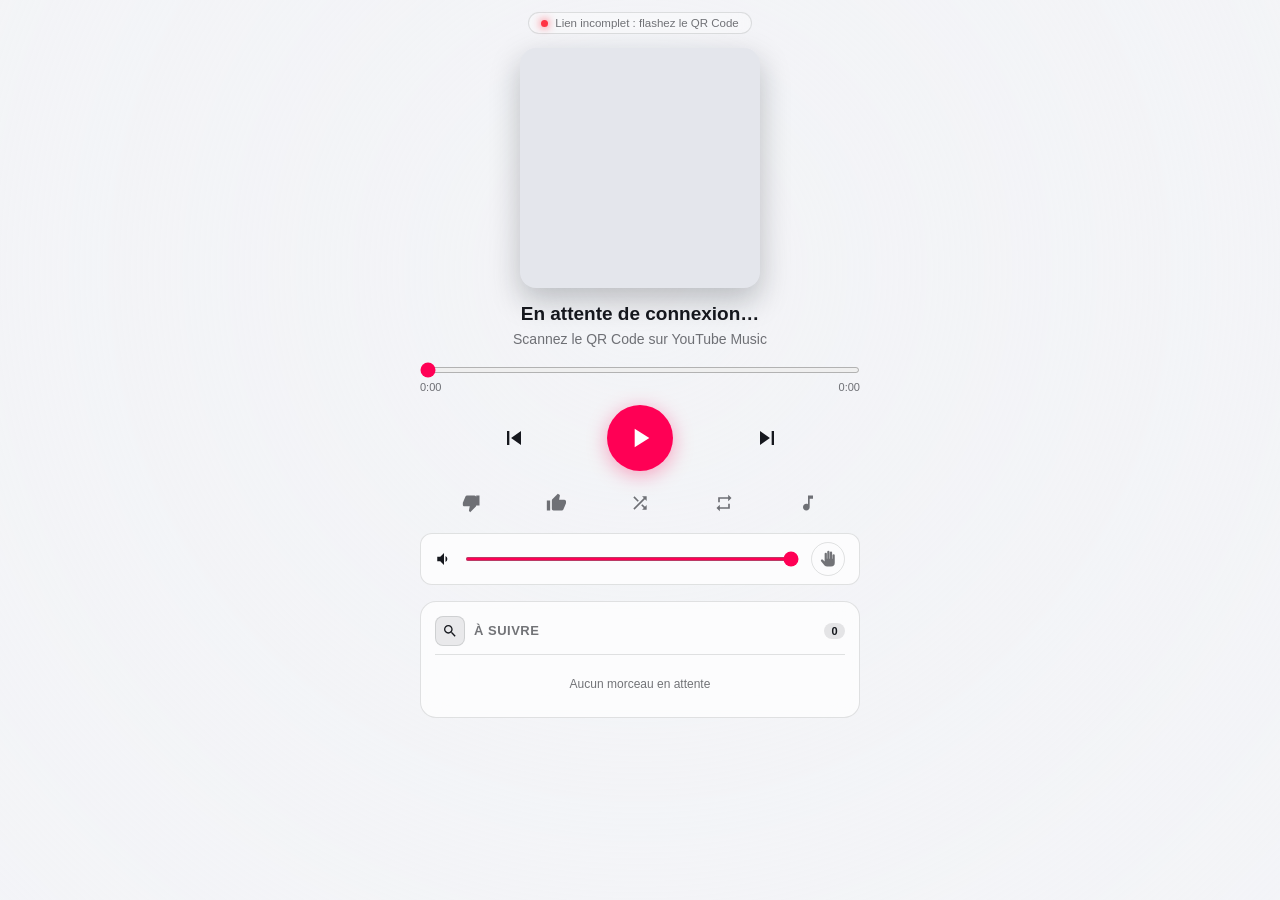
==== commit 8f427002: "Remote: control the volume by gesture (cover swipe, camera pinch) - Swipe up or down on the cover ar" ====
--- a/extension/remote/index.html
+++ b/extension/remote/index.html
@@ -284,6 +284,55 @@
       height: 4px;
       accent-color: var(--accent);
     }
+    /* Bouton « volume à la main » (caméra) */
+    .btn-hand {
+      flex-shrink: 0;
+      width: 34px;
+      height: 34px;
+      border-radius: 50%;
+      border: 1px solid var(--border);
+      background: transparent;
+      color: var(--text-dim);
+      display: flex;
+      align-items: center;
+      justify-content: center;
+      cursor: pointer;
+      transition: color 0.15s ease, background 0.15s ease, box-shadow 0.15s ease;
+    }
+    .btn-hand.loading { color: var(--text); animation: hand-pulse 1s ease-in-out infinite; }
+    .btn-hand.tracking { color: #fff; background: var(--accent); border-color: var(--accent); box-shadow: 0 0 14px var(--accent-glow); }
+    .btn-hand.locked { color: var(--accent); background: rgba(255, 0, 85, 0.14); border-color: rgba(255, 0, 85, 0.4); }
+    .btn-hand.error { color: #ff3344; border-color: rgba(255, 51, 68, 0.5); }
+    @keyframes hand-pulse { 50% { opacity: 0.4; } }
+    /* Glissement vertical sur la pochette : réglage du volume */
+    .cover-wrap { touch-action: none; }
+    /* L'image ne doit ni se « glisser-déposer » ni capter le doigt : le geste est sur le cadre */
+    .cover-wrap .cover-img { pointer-events: none; -webkit-user-drag: none; }
+    .cover-volume {
+      position: absolute;
+      inset: auto 12px 12px 12px;
+      height: 6px;
+      border-radius: 3px;
+      background: rgba(0, 0, 0, 0.45);
+      overflow: hidden;
+      opacity: 0;
+      transition: opacity 0.2s ease;
+      pointer-events: none;
+    }
+    .cover-volume.visible { opacity: 1; }
+    .cover-volume-fill { height: 100%; width: 0; background: #fff; }
+    /* Aperçu caméra, uniquement avec ?debug */
+    .hand-debug {
+      position: fixed;
+      left: 8px;
+      bottom: 8px;
+      width: 160px;
+      height: 120px;
+      border-radius: 8px;
+      border: 1px solid var(--border);
+      z-index: 50;
+      transform: scaleX(-1);
+    }
     /* Section Paroles */
     .lyrics-section {
       width: 100%;
@@ -798,7 +847,8 @@
     </div>
 
     <div class="cover-wrap" id="cover-wrap">
-      <img id="cover" class="cover-img" src="" alt="Album Art">
+      <img id="cover" class="cover-img" src="" alt="Album Art" draggable="false">
+      <div class="cover-volume" id="cover-volume"><div class="cover-volume-fill" id="cover-volume-fill"></div></div>
     </div>
 
     <div class="track-meta">
@@ -849,6 +899,9 @@
     <div class="volume-box">
       <svg viewBox="0 0 24 24" width="18" height="18"><path d="M3 9v6h4l5 5V4L7 9H3zm13.5 3a4.5 4.5 0 00-2.5-4.03v8.05A4.5 4.5 0 0016.5 12z"/></svg>
       <input type="range" class="volume-slider" id="volume" min="0" max="100" value="100">
+      <button class="btn-hand" id="hand-btn" title="Volume à la main (caméra) : écartez ou rapprochez le pouce et l'index" aria-label="Volume à la main">
+        <svg viewBox="0 0 24 24" width="18" height="18" aria-hidden="true"><path d="M21 7a1.5 1.5 0 0 0-3 0v4.5h-.5V3.5a1.5 1.5 0 0 0-3 0v8h-.5V2.5a1.5 1.5 0 0 0-3 0v9H10.5V5a1.5 1.5 0 0 0-3 0v10.2l-2.4-2.3a1.6 1.6 0 0 0-2.3 2.2l4.6 5.4A5 5 0 0 0 11.2 22H16a5 5 0 0 0 5-5z"/></svg>
+      </button>
     </div>
 
     <!-- Section Paroles -->
@@ -1226,6 +1279,8 @@
     function setAuthStatus(status) {
       authStatus = status;
       if (status === 'approved') {
+        // Recharger les paroles du morceau en cours dès l'autorisation
+        if (typeof lastLyricsTrackKey !== 'undefined') lastLyricsTrackKey = '';
         el.connDot.className = 'status-dot connected';
         el.connText.textContent = 'Connecté en direct à votre PC';
         addLog('AUTH', 'Appareil autorisé par le PC', '#00e676');
@@ -1288,6 +1343,8 @@
             addLog('REÇU', `State: [${s.isPlaying ? '▶ EN LECTURE' : '⏸ EN PAUSE'}] "${s.title}" (${s.artist})`, '#b388ff');
           }
           applyState(payload.data);
+        } else if (payload.type === 'lyrics') {
+          applyLyricsResponse(payload);
         } else if (payload.type === 'search-results') {
           addLog('REÇU', `Recherche: ${payload.results?.length || 0} résultats pour "${payload.query}"`, '#00e5ff');
           renderSearchResults(payload.results, payload.query);
@@ -1625,95 +1682,58 @@
       }
     });
 
-    async function fetchLyrics(rawTitle, rawArtist, duration) {
+    // Les paroles sont recherchées par le PC (une seule fois par morceau, avec cache) :
+    // on les lui demande et on ignore toute réponse qui ne concerne plus le morceau en cours.
+    let pendingLyricsReq = '';
+    let lastPcTrackKey = '';
+    let lyricsRetries = 0;
+
+    function fetchLyrics(rawTitle) {
+      el.lyricsList.innerHTML = '';
+      lyricsLines = [];
+      currentActiveLyricIndex = -1;
       if (!rawTitle || rawTitle.includes('En attente') || rawTitle.includes('connexion')) {
         el.lyricsStatus.textContent = 'En attente d\'un morceau…';
         el.lyricsStatus.hidden = false;
-        el.lyricsList.innerHTML = '';
         return;
       }
-
       el.lyricsStatus.textContent = 'Chargement des paroles…';
       el.lyricsStatus.hidden = false;
-      el.lyricsList.innerHTML = '';
-      lyricsLines = [];
-      currentActiveLyricIndex = -1;
-
-      try {
-        const rawT = rawTitle.replace(/\s*[\(\[][^\)\]]*(official|clip|video|audio|remaster|visualizer|live|prod\.|feat\.?|ft\.?)[^\)\]]*[\)\]]/gi, '').trim();
-        const rawA = rawArtist.split(/\s*[•·]\s*/)[0].replace(/\s*[\(\[]?\s*(feat\.?|ft\.?)\b[^\)\]]*[\)\]]?/gi, '').trim();
-
-        let cleanT = rawT;
-        let cleanA = rawA;
-        if (rawT.includes(' - ')) {
-          const parts = rawT.split(' - ');
-          if (parts.length === 2) {
-            if (!rawA || rawA.toLowerCase() === parts[0].trim().toLowerCase() || parts[0].trim().toLowerCase().includes(rawA.toLowerCase())) {
-              cleanA = parts[0].trim();
-              cleanT = parts[1].trim();
-            }
-          }
-        }
-
-        let data = null;
-
-        // 1. Essai avec durée précise
-        try {
-          let r = await fetch('https://lrclib.net/api/get?track_name=' + encodeURIComponent(cleanT) + '&artist_name=' + encodeURIComponent(cleanA) + '&duration=' + Math.round(duration || 0));
-          if (r.ok) data = await r.json();
-        } catch (e) {}
-
-        // 2. Essai sans contrainte de durée
-        if (!data || !data.syncedLyrics) {
-          try {
-            let r2 = await fetch('https://lrclib.net/api/get?track_name=' + encodeURIComponent(cleanT) + '&artist_name=' + encodeURIComponent(cleanA));
-            if (r2.ok) {
-              const d2 = await r2.json();
-              if (d2 && d2.syncedLyrics) data = d2;
-            }
-          } catch (e) {}
-        }
-
-        // 3. Recherche large et sélection du candidat avec les paroles synchronisées le plus proche de la durée réelle
-        if (!data || !data.syncedLyrics) {
-          try {
-            let rSearch = await fetch('https://lrclib.net/api/search?q=' + encodeURIComponent(cleanT + ' ' + cleanA));
-            if (rSearch.ok) {
-              const j = await rSearch.json();
-              if (Array.isArray(j) && j.length > 0) {
-                const synced = j.filter(x => x && x.syncedLyrics);
-                if (synced.length > 0) {
-                  synced.sort((a, b) => {
-                    const diffA = Math.abs((a.duration || 0) - (duration || 0));
-                    const diffB = Math.abs((b.duration || 0) - (duration || 0));
-                    return diffA - diffB;
-                  });
-                  data = synced[0];
-                } else if (!data) {
-                  data = j[0];
-                }
-              }
-            }
-          } catch (e) {}
-        }
-
-        if (data && data.syncedLyrics) {
-          lyricsLines = parseLrc(data.syncedLyrics);
-        } else if (data && data.plainLyrics) {
-          lyricsLines = data.plainLyrics.split('\n').map((line, idx) => ({ time: -1, text: line.trim() }));
-        }
-
-        if (lyricsLines.length === 0) {
-          el.lyricsStatus.textContent = 'Aucune parole trouvée pour ce morceau.';
-          el.lyricsStatus.hidden = false;
-        } else {
-          el.lyricsStatus.hidden = true;
-          prepareLyricsWords();
-          renderLyrics();
-        }
-      } catch (err) {
-        el.lyricsStatus.textContent = 'Impossible de charger les paroles.';
+      lyricsRetries = 0;
+      requestLyrics();
+    }
+
+    function requestLyrics() {
+      pendingLyricsReq = 'lyr-' + Date.now() + '-' + Math.random().toString(36).slice(2, 6);
+      if (!sendP2PMessage({ action: 'get-lyrics', requestId: pendingLyricsReq })) {
+        el.lyricsStatus.textContent = 'Connexion au PC nécessaire pour les paroles.';
+      }
+    }
+
+    function applyLyricsResponse(payload) {
+      if (!payload || payload.requestId !== pendingLyricsReq) return;
+      pendingLyricsReq = '';
+      // Le PC n'est pas encore passé au morceau affiché ici : on redemande un peu plus tard
+      if (lastPcTrackKey && payload.key && payload.key !== lastPcTrackKey && lyricsRetries < 6) {
+        lyricsRetries++;
+        setTimeout(requestLyrics, 1000);
+        return;
+      }
+      const data = payload.lyrics;
+      if (data && data.synced) {
+        lyricsLines = parseLrc(data.synced);
+      } else if (data && data.plain) {
+        lyricsLines = data.plain.split('\n').map(line => ({ time: -1, text: line.trim() }));
+      } else {
+        lyricsLines = [];
+      }
+      if (lyricsLines.length === 0) {
+        el.lyricsStatus.textContent = 'Aucune parole trouvée pour ce morceau.';
         el.lyricsStatus.hidden = false;
+      } else {
+        el.lyricsStatus.hidden = true;
+        prepareLyricsWords();
+        renderLyrics();
       }
     }
 
@@ -1916,6 +1936,273 @@
       sendAction('volume', parseInt(el.volume.value, 10));
       isUserVolume = false;
     });
+
+    // ==========================================
+    // Volume au geste (pincement caméra, glissement sur la pochette)
+    // ==========================================
+    // Les gestes produisent un flot de valeurs : on met à jour le curseur tout de suite et on
+    // n'envoie au PC qu'une valeur toutes les 120 ms au plus, sans vibration ni journal.
+    let gestureVolumeTimer = null;
+    let gestureVolumePending = null;
+    let gestureReleaseTimer = null;
+    let lastSentGestureVolume = -1;
+
+    function setGestureVolume(v) {
+      const vol = Math.round(Math.max(0, Math.min(100, v)));
+      el.volume.value = vol;
+      // L'état reçu du PC ne doit pas faire sauter le curseur pendant le geste
+      isUserVolume = true;
+      clearTimeout(gestureReleaseTimer);
+      gestureReleaseTimer = setTimeout(() => { isUserVolume = false; }, 1500);
+      gestureVolumePending = vol;
+      if (gestureVolumeTimer) return;
+      const flush = () => {
+        gestureVolumeTimer = null;
+        if (gestureVolumePending === null || gestureVolumePending === lastSentGestureVolume) return;
+        lastSentGestureVolume = gestureVolumePending;
+        sendP2PMessage({ action: 'volume', value: gestureVolumePending, msgId: 'g-' + Date.now() });
+        gestureVolumePending = null;
+        gestureVolumeTimer = setTimeout(flush, 120);
+      };
+      flush();
+    }
+
+    // --- Glissement vertical sur la pochette : toute la hauteur = 100 %
+    (function setupCoverSwipe() {
+      const wrap = document.getElementById('cover-wrap');
+      const bar = document.getElementById('cover-volume');
+      const fill = document.getElementById('cover-volume-fill');
+      let startY = 0;
+      let startVol = 0;
+      let swiping = false;
+      let pointerId = null;
+      let hideTimer = null;
+
+      const show = (v) => {
+        fill.style.width = v + '%';
+        bar.classList.add('visible');
+        clearTimeout(hideTimer);
+      };
+
+      wrap.addEventListener('pointerdown', (e) => {
+        pointerId = e.pointerId;
+        startY = e.clientY;
+        startVol = parseInt(el.volume.value, 10) || 0;
+        swiping = false;
+      });
+      wrap.addEventListener('pointermove', (e) => {
+        if (e.pointerId !== pointerId) return;
+        const dy = startY - e.clientY;
+        if (!swiping) {
+          if (Math.abs(dy) < 10) return; // simple appui : pas un glissement
+          swiping = true;
+          try { wrap.setPointerCapture(pointerId); } catch (err) {}
+          vibrate();
+        }
+        const v = Math.round(Math.max(0, Math.min(100, startVol + (dy / wrap.clientHeight) * 100)));
+        setGestureVolume(v);
+        show(v);
+      });
+      const end = (e) => {
+        if (e.pointerId !== pointerId) return;
+        pointerId = null;
+        if (swiping) hideTimer = setTimeout(() => bar.classList.remove('visible'), 700);
+        swiping = false;
+      };
+      wrap.addEventListener('pointerup', end);
+      wrap.addEventListener('pointercancel', end);
+    })();
+
+    // --- Pincement devant la caméra (MediaPipe Hand Landmarker, calcul local sur le téléphone)
+    // L'écart pouce-index, rapporté à la taille de la main (poignet -> base du majeur), donne le
+    // volume : indépendant de la distance à la caméra. Main absente = volume verrouillé ; quand
+    // elle revient, il faut la garder visible un court instant avant que le réglage reprenne.
+    const HAND = {
+      MEDIAPIPE: 'https://cdn.jsdelivr.net/npm/@mediapipe/tasks-vision@0.10.14',
+      MODEL: 'https://storage.googleapis.com/mediapipe-models/hand_landmarker/hand_landmarker/float16/1/hand_landmarker.task',
+      PINCH_MIN: 0.25,   // écart relatif considéré comme 0 %
+      PINCH_MAX: 1.15,   // écart relatif considéré comme 100 %
+      LOST_MS: 500,      // main absente depuis plus longtemps -> verrouillé
+      RESUME_MS: 350,    // main visible depuis au moins ce temps -> réglage repris
+      SMOOTHING: 0.35,   // lissage exponentiel du volume
+      FRAME_MS: 66       // ~15 analyses par seconde
+    };
+
+    // Logique pure (testable) : met à jour l'état à partir des points de la main (ou null)
+    function handVolumeStep(state, landmarks, now) {
+      if (!landmarks) {
+        if (state.mode === 'tracking' && now - state.lastSeen > HAND.LOST_MS) state.mode = 'locked';
+        state.seenSince = 0;
+        return state;
+      }
+      state.lastSeen = now;
+      if (!state.seenSince) state.seenSince = now;
+      if (state.mode !== 'tracking') {
+        if (now - state.seenSince < HAND.RESUME_MS) return state;
+        state.mode = 'tracking';
+        state.smoothed = null;
+      }
+      const d = (a, b) => Math.hypot(a.x - b.x, a.y - b.y);
+      const size = d(landmarks[0], landmarks[9]);
+      if (size < 0.02) return state; // main trop petite / mal détectée
+      const ratio = d(landmarks[4], landmarks[8]) / size;
+      const target = Math.max(0, Math.min(1, (ratio - HAND.PINCH_MIN) / (HAND.PINCH_MAX - HAND.PINCH_MIN))) * 100;
+      state.smoothed = state.smoothed === null ? target : state.smoothed + (target - state.smoothed) * HAND.SMOOTHING;
+      state.volume = Math.round(state.smoothed);
+      return state;
+    }
+
+    const hand = {
+      active: false,
+      stream: null,
+      video: null,
+      landmarker: null,
+      timer: null,
+      wakeLock: null,
+      debugCanvas: null,
+      state: { mode: 'locked', lastSeen: 0, seenSince: 0, smoothed: null, volume: null }
+    };
+    const handBtn = document.getElementById('hand-btn');
+    const HAND_DEBUG = new URLSearchParams(location.search).has('debug');
+
+    function setHandUi(mode, detail) {
+      handBtn.className = 'btn-hand' + (mode ? ' ' + mode : '');
+      const titles = {
+        loading: 'Volume à la main : démarrage de la caméra…',
+        tracking: 'Volume à la main : réglage en cours (pouce-index)',
+        locked: 'Volume à la main : verrouillé (montrez la main pour régler)',
+        error: 'Volume à la main indisponible' + (detail ? ' : ' + detail : '')
+      };
+      handBtn.title = titles[mode] || 'Volume à la main (caméra) : écartez ou rapprochez le pouce et l\'index';
+    }
+
+    async function loadHandLandmarker() {
+      const vision = await import(HAND.MEDIAPIPE + '/vision_bundle.mjs');
+      const fileset = await vision.FilesetResolver.forVisionTasks(HAND.MEDIAPIPE + '/wasm');
+      const create = (delegate) => vision.HandLandmarker.createFromOptions(fileset, {
+        baseOptions: { modelAssetPath: HAND.MODEL, delegate },
+        runningMode: 'VIDEO',
+        numHands: 1
+      });
+      try {
+        return await create('GPU');
+      } catch (e) {
+        return await create('CPU'); // certains téléphones n'ont pas de WebGL utilisable
+      }
+    }
+
+    async function requestWakeLock() {
+      try {
+        if ('wakeLock' in navigator && !hand.wakeLock) {
+          hand.wakeLock = await navigator.wakeLock.request('screen');
+          hand.wakeLock.addEventListener('release', () => { hand.wakeLock = null; });
+        }
+      } catch (e) {}
+    }
+
+    function drawHandDebug(landmarks) {
+      const c = hand.debugCanvas;
+      if (!c) return;
+      const ctx = c.getContext('2d');
+      ctx.drawImage(hand.video, 0, 0, c.width, c.height);
+      if (!landmarks) return;
+      ctx.fillStyle = '#ff0055';
+      for (const i of [0, 4, 8, 9]) {
+        ctx.beginPath();
+        ctx.arc(landmarks[i].x * c.width, landmarks[i].y * c.height, 4, 0, Math.PI * 2);
+        ctx.fill();
+      }
+      ctx.strokeStyle = '#fff';
+      ctx.beginPath();
+      ctx.moveTo(landmarks[4].x * c.width, landmarks[4].y * c.height);
+      ctx.lineTo(landmarks[8].x * c.width, landmarks[8].y * c.height);
+      ctx.stroke();
+    }
+
+    function handTick() {
+      if (!hand.active) return;
+      const now = performance.now();
+      let landmarks = null;
+      if (hand.video.readyState >= 2) {
+        try {
+          const res = hand.landmarker.detectForVideo(hand.video, now);
+          landmarks = res.landmarks && res.landmarks[0] ? res.landmarks[0] : null;
+        } catch (e) {}
+      }
+      const before = hand.state.mode;
+      handVolumeStep(hand.state, landmarks, now);
+      if (hand.state.mode === 'tracking' && hand.state.volume !== null) setGestureVolume(hand.state.volume);
+      if (hand.state.mode !== before) {
+        setHandUi(hand.state.mode);
+        if (hand.state.mode === 'locked') addLog('MAIN', 'Volume verrouillé à ' + el.volume.value + ' %', '#ffbb00');
+        else vibrate();
+      }
+      if (HAND_DEBUG) drawHandDebug(landmarks);
+      hand.timer = setTimeout(handTick, HAND.FRAME_MS);
+    }
+
+    async function startHandVolume() {
+      hand.active = true;
+      setHandUi('loading');
+      try {
+        hand.stream = await navigator.mediaDevices.getUserMedia({
+          video: { facingMode: 'user', width: { ideal: 320 }, height: { ideal: 240 } },
+          audio: false
+        });
+        if (!hand.landmarker) hand.landmarker = await loadHandLandmarker();
+        if (!hand.active) { stopHandVolume(); return; } // désactivé pendant le chargement
+        hand.video = document.createElement('video');
+        hand.video.muted = true;
+        hand.video.playsInline = true;
+        hand.video.srcObject = hand.stream;
+        await hand.video.play();
+        if (HAND_DEBUG) {
+          hand.debugCanvas = document.createElement('canvas');
+          hand.debugCanvas.className = 'hand-debug';
+          hand.debugCanvas.width = 160;
+          hand.debugCanvas.height = 120;
+          document.body.appendChild(hand.debugCanvas);
+        }
+        hand.state = { mode: 'locked', lastSeen: 0, seenSince: 0, smoothed: null, volume: null };
+        setHandUi('locked');
+        requestWakeLock();
+        addLog('MAIN', 'Volume à la main actif', '#00e676');
+        handTick();
+      } catch (e) {
+        const msg = e && e.name === 'NotAllowedError' ? 'caméra refusée' : (e && e.message ? e.message : 'erreur');
+        addLog('ERR', 'Volume à la main : ' + msg, '#ff3366');
+        stopHandVolume();
+        setHandUi('error', msg);
+      }
+    }
+
+    function stopHandVolume() {
+      hand.active = false;
+      clearTimeout(hand.timer);
+      if (hand.stream) hand.stream.getTracks().forEach(t => t.stop());
+      hand.stream = null;
+      if (hand.video) hand.video.srcObject = null;
+      hand.video = null;
+      if (hand.debugCanvas) hand.debugCanvas.remove();
+      hand.debugCanvas = null;
+      if (hand.wakeLock) hand.wakeLock.release().catch(() => {});
+      hand.wakeLock = null;
+      setHandUi('');
+    }
+
+    handBtn.addEventListener('click', () => {
+      vibrate();
+      if (hand.active) stopHandVolume();
+      else startHandVolume();
+    });
+
+    // Le verrou d'écran saute quand la page passe en arrière-plan : on le reprend au retour
+    document.addEventListener('visibilitychange', () => {
+      if (document.visibilityState === 'visible' && hand.active) requestWakeLock();
+    });
+
+    // Accès pour les tests automatisés
+    window.__handVolume = { step: handVolumeStep, HAND };
 
     let lastArt = '';
     let lastQueueHash = '';
@@ -2035,8 +2322,10 @@
         renderRepeatBtn(s.repeatMode);
       }
 
-      // Paroles
-      const trackKey = (s.title || '') + '|' + (s.artist || '');
+      // Paroles : clé = identifiant de la vidéo quand le PC le fournit (l'affichage
+      // anticipé d'un titre lancé depuis le mobile n'en a pas encore)
+      if (s.videoId) lastPcTrackKey = s.videoId;
+      const trackKey = s.videoId || ((s.title || '') + '|' + (s.artist || ''));
       if (trackKey !== lastLyricsTrackKey) {
         lastLyricsTrackKey = trackKey;
         if (lyricsOpen) {
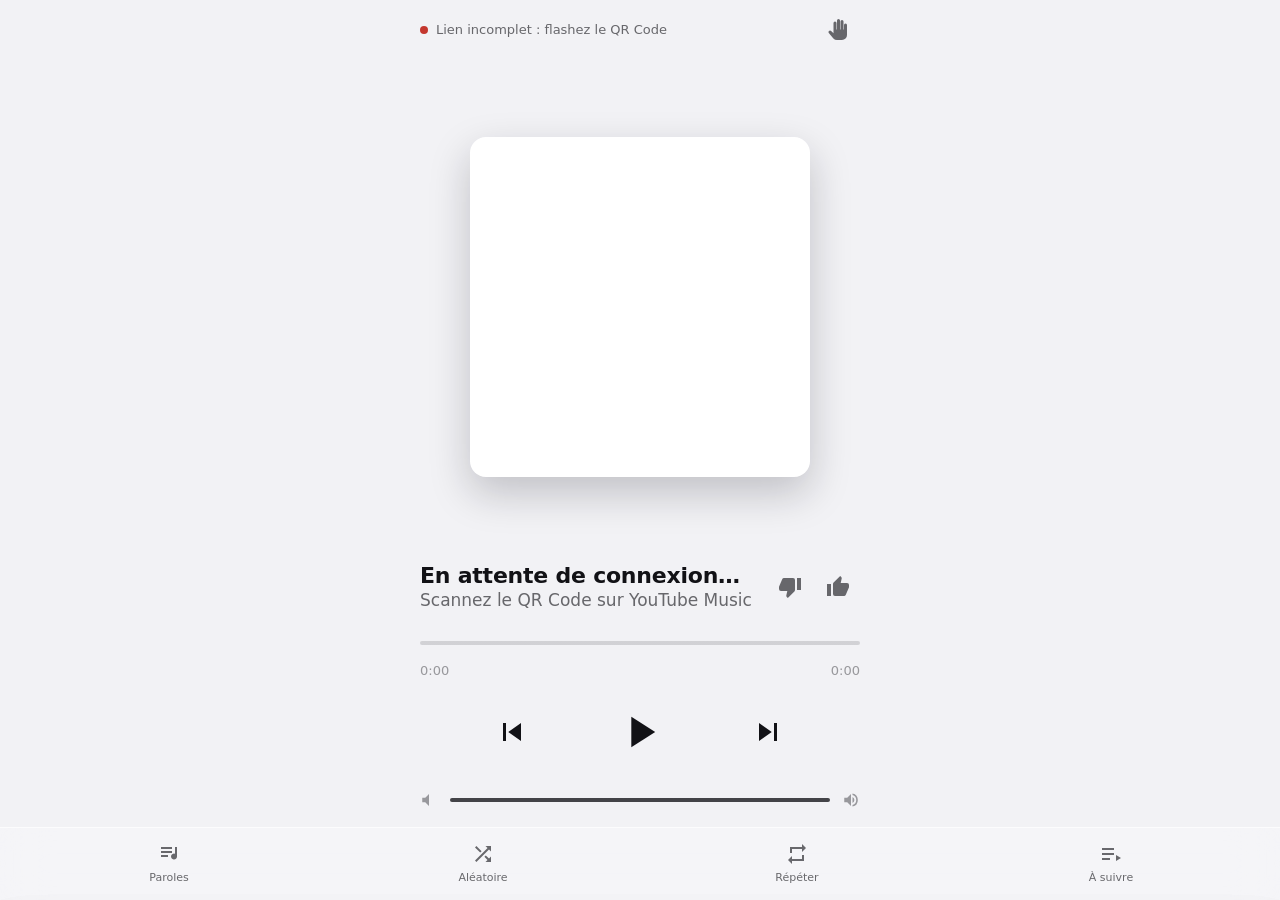
==== commit e7629636: "Remote: new layout from the design audit (Apple principles + polish) Same element ids and logic (P2P" ====
--- a/extension/remote/index.html
+++ b/extension/remote/index.html
@@ -3,138 +3,144 @@
 <head>
   <meta charset="UTF-8">
   <meta name="viewport" content="width=device-width, initial-scale=1.0, maximum-scale=1.0, user-scalable=no, viewport-fit=cover">
-  <meta name="theme-color" content="#0c0d11" media="(prefers-color-scheme: dark)">
-  <meta name="theme-color" content="#f3f4f7" media="(prefers-color-scheme: light)">
+  <meta name="theme-color" content="#0d0d10" media="(prefers-color-scheme: dark)">
+  <meta name="theme-color" content="#f2f2f5" media="(prefers-color-scheme: light)">
   <title>YouTube Music Remote</title>
   <style>
+    /* Télécommande. Direction : posée, tactile, à portée de pouce. Un salon le soir, une chaîne
+       hi-fi : commandes sobres, la pochette seule source de couleur, le voyant de l'appareil piloté
+       comme signature. Grille de 4 px ; tailles 11 / 13 / 17 / 22 ; graisses 400 à 600.
+       Mise en page : le lecteur tient sur un écran ; barre d'outils translucide en bas ; paroles et
+       file d'attente dans des panneaux qu'on tire du bas. */
     :root {
       color-scheme: dark;
-      --fg-rgb: 255 255 255;
-      --bg-rgb: 12 13 17;
+      --fg-rgb: 245 245 247;
+      --bg-rgb: 13 13 16;
       --shade-rgb: 0 0 0;
       --bg: rgb(var(--bg-rgb));
-      --surface: #181a20;
-      --card-bg: rgba(22, 24, 31, 0.72);
-      --panel-bg: rgba(18, 20, 26, 0.8);
+      --surface: #1b1b20;
+      --text: rgb(var(--fg-rgb));
+      --text-dim: rgb(var(--fg-rgb) / 0.62);
+      --text-muted: rgb(var(--fg-rgb) / 0.38);
+      --track: rgb(var(--fg-rgb) / 0.16);
+      --fill: rgb(var(--fg-rgb) / 0.86);
+      --border: rgb(var(--fg-rgb) / 0.08);
       --card-hover: rgb(var(--fg-rgb) / 0.08);
-      --accent: #ff0055;
-      --accent-glow: rgba(255, 0, 85, 0.35);
-      --text: rgb(var(--fg-rgb));
-      --text-dim: rgb(var(--fg-rgb) / 0.65);
-      --border: rgb(var(--fg-rgb) / 0.1);
-      --cover-shadow: 0 12px 36px rgba(0, 0, 0, 0.75);
-      --ambient-filter: blur(50px) saturate(2.4) brightness(0.5);
-    }
-    /* Thème clair : suit le réglage du téléphone */
+      --accent: #ff2d6a;
+      --accent-soft: rgba(255, 45, 106, 0.14);
+      --ok: #30d158;
+      --wait: #d9a441;
+      --bad: #e5544b;
+      --material: rgba(30, 30, 36, 0.66);
+      --material-edge: rgba(255, 255, 255, 0.08);
+      --scrim: rgba(0, 0, 0, 0.5);
+      --cover-shadow: 0 16px 44px rgba(0, 0, 0, 0.55);
+      --ambient-opacity: 0.35;
+      --ease: cubic-bezier(0.2, 0, 0, 1);
+    }
     @media (prefers-color-scheme: light) {
       :root {
         color-scheme: light;
-        --fg-rgb: 22 24 30;
-        --bg-rgb: 243 244 247;
+        --fg-rgb: 18 18 22;
+        --bg-rgb: 242 242 245;
         --shade-rgb: 255 255 255;
-        --surface: #e4e6ec;
-        --card-bg: rgba(255, 255, 255, 0.72);
-        --panel-bg: rgba(255, 255, 255, 0.7);
-        --text-dim: rgb(var(--fg-rgb) / 0.6);
-        --border: rgb(var(--fg-rgb) / 0.12);
-        --cover-shadow: 0 12px 30px rgba(20, 22, 30, 0.25);
-        --ambient-filter: blur(50px) saturate(1.6) brightness(1.15);
-      }
-    }
-    * {
-      box-sizing: border-box;
-      margin: 0;
-      padding: 0;
-      -webkit-tap-highlight-color: transparent;
-      user-select: none;
-    }
+        --surface: #ffffff;
+        --text-dim: rgb(var(--fg-rgb) / 0.62);
+        --text-muted: rgb(var(--fg-rgb) / 0.4);
+        --track: rgb(var(--fg-rgb) / 0.14);
+        --fill: rgb(var(--fg-rgb) / 0.78);
+        --border: rgb(var(--fg-rgb) / 0.08);
+        --accent: #d6004a;
+        --accent-soft: rgba(214, 0, 74, 0.1);
+        --ok: #1f9d50;
+        --wait: #a8741a;
+        --bad: #c4372e;
+        --material: rgba(246, 246, 249, 0.72);
+        --material-edge: rgba(255, 255, 255, 0.7);
+        --scrim: rgba(0, 0, 0, 0.28);
+        --cover-shadow: 0 16px 40px rgba(20, 20, 30, 0.22);
+        --ambient-opacity: 0.3;
+      }
+    }
+
+    * { box-sizing: border-box; margin: 0; padding: 0; -webkit-tap-highlight-color: transparent; user-select: none; }
+    html, body { height: 100%; }
     body {
       background: var(--bg);
       color: var(--text);
-      font-family: -apple-system, BlinkMacSystemFont, "Segoe UI", Roboto, Helvetica, Arial, sans-serif;
-      min-height: 100vh;
+      font: 100%/1.4 system-ui, -apple-system, "Segoe UI", Roboto, Helvetica, Arial, sans-serif;
+      overflow: hidden;
+    }
+    button { font: inherit; color: inherit; background: none; border: 0; cursor: pointer; }
+    button:focus-visible, input:focus-visible { outline: 2px solid var(--accent); outline-offset: 2px; border-radius: 12px; }
+    svg { display: block; fill: currentColor; }
+
+    /* Fond : la pochette très floutée teinte la pièce sans distraire */
+    .ambient-bg {
+      position: fixed;
+      inset: -20%;
+      background-size: cover;
+      background-position: center;
+      filter: blur(60px) saturate(1.4);
+      opacity: var(--ambient-opacity);
+      z-index: 0;
+      pointer-events: none;
+      transition: background-image 0.5s var(--ease);
+    }
+    .ambient-overlay { display: none; }
+
+    /* Lecteur : une colonne qui tient sur un écran */
+    .player {
+      position: relative;
+      z-index: 1;
+      height: 100%;
+      max-width: 480px;
+      margin: 0 auto;
       display: flex;
       flex-direction: column;
-      align-items: center;
-      padding: 12px 14px calc(24px + env(safe-area-inset-bottom, 20px));
-      overflow-x: hidden;
-      overflow-y: auto;
-    }
-    /* Fond dynamique flouté */
-    .ambient-bg {
-      position: fixed;
-      inset: -40px;
-      background-size: cover;
-      background-position: center;
-      filter: var(--ambient-filter);
-      opacity: 0.85;
-      transform: scale(1.2);
-      transition: background-image 0.5s ease;
-      z-index: 0;
-      pointer-events: none;
-    }
-    .ambient-overlay {
-      position: fixed;
-      inset: 0;
-      background: radial-gradient(circle at 50% 30%, rgb(var(--bg-rgb) / 0.3) 0%, rgb(var(--bg-rgb) / 0.92) 100%);
-      z-index: 1;
-      pointer-events: none;
-    }
-    .content {
-      position: relative;
-      z-index: 2;
-      width: 100%;
-      max-width: 440px;
-      display: flex;
-      flex-direction: column;
-      align-items: center;
-    }
-    /* Barre de statut P2P WebRTC */
-    .status-bar {
-      display: flex;
-      align-items: center;
-      gap: 7px;
-      font-size: 11.5px;
+      gap: 16px;
+      padding: calc(env(safe-area-inset-top, 0px) + 8px) max(20px, env(safe-area-inset-right, 0px)) calc(env(safe-area-inset-bottom, 0px) + 84px) max(20px, env(safe-area-inset-left, 0px));
+    }
+
+    /* En-tête : l'appareil piloté et son voyant (signature), outil caméra à droite */
+    .top { display: flex; align-items: center; justify-content: space-between; gap: 12px; min-height: 44px; }
+    .device { display: flex; align-items: center; gap: 8px; min-width: 0; font-size: 0.8125rem; font-weight: 500; color: var(--text-dim); }
+    .device span { white-space: nowrap; overflow: hidden; text-overflow: ellipsis; }
+    .status-dot { width: 8px; height: 8px; border-radius: 50%; background: var(--wait); flex: none; transition: background-color 0.3s var(--ease); }
+    .status-dot.connected { background: var(--ok); }
+    .status-dot.disconnected { background: var(--bad); }
+
+    .btn-icon, .btn-hand {
+      width: 44px;
+      height: 44px;
+      border-radius: 22px;
+      display: grid;
+      place-items: center;
       color: var(--text-dim);
-      background: rgb(var(--shade-rgb) / 0.35);
-      border: 1px solid var(--border);
-      padding: 4px 12px;
-      border-radius: 20px;
-      margin-bottom: 8px;
-      backdrop-filter: blur(10px);
-    }
-    .status-dot {
-      width: 7px;
-      height: 7px;
-      border-radius: 50%;
-      background: #ffaa00;
-      box-shadow: 0 0 8px #ffaa00;
-      transition: all 0.3s ease;
-    }
-    .status-dot.connected {
-      background: #00ff88;
-      box-shadow: 0 0 8px #00ff88;
-    }
-    .status-dot.disconnected {
-      background: #ff3344;
-      box-shadow: 0 0 8px #ff3344;
-    }
-    /* Pochette */
+      flex: none;
+      transition: color 0.15s var(--ease), background-color 0.15s var(--ease);
+    }
+    .btn-icon svg, .btn-hand svg { width: 24px; height: 24px; }
+    .btn-icon:active, .btn-hand:active { background: var(--track); }
+    .btn-icon.active { color: var(--accent); }
+    .btn-hand.loading { color: var(--text); animation: hand-wait 1.2s ease-in-out infinite; }
+    .btn-hand.tracking { color: var(--accent); background: var(--accent-soft); }
+    .btn-hand.idle { color: var(--accent); }
+    .btn-hand.error { color: var(--bad); }
+    @keyframes hand-wait { 50% { opacity: 0.45; } }
+
+    /* Pochette : entière sur un fond flouté d'elle-même ; glisser verticalement règle le volume */
+    .cover-area { flex: 1; min-height: 0; display: grid; place-items: center; }
     .cover-wrap {
       position: relative;
-      width: min(65vw, 240px);
-      height: min(65vw, 240px);
+      width: min(100%, 46vh, 340px);
+      aspect-ratio: 1;
       border-radius: 16px;
       overflow: hidden;
+      background: var(--surface);
       box-shadow: var(--cover-shadow);
-      background: var(--surface);
-      margin: 6px 0 14px;
-      display: flex;
-      align-items: center;
-      justify-content: center;
-      flex-shrink: 0;
-    }
-    /* Pochette entière (les clips sont en 16:9) sur un fond flouté de la même image */
+      touch-action: none;
+    }
     .cover-wrap::before {
       content: "";
       position: absolute;
@@ -142,696 +148,245 @@
       background: var(--art, none) center / cover no-repeat;
       filter: blur(18px) brightness(0.7);
     }
-    .cover-img {
-      position: relative;
-      width: 100%;
-      height: 100%;
-      object-fit: contain;
-    }
-    .cover-img:not([src]), .cover-img[src=""] {
-      visibility: hidden;
-    }
-    /* Métadonnées */
-    .track-meta {
-      width: 100%;
-      text-align: center;
-      margin-bottom: 12px;
-    }
-    .title {
-      font-size: 19px;
-      font-weight: 800;
-      color: var(--text);
-      white-space: nowrap;
-      overflow: hidden;
-      text-overflow: ellipsis;
-      line-height: 1.3;
-      padding: 0 4px;
-    }
-    .artist {
-      font-size: 14px;
-      color: var(--text-dim);
-      margin-top: 4px;
-      white-space: nowrap;
-      overflow: hidden;
-      text-overflow: ellipsis;
-      padding: 0 4px;
-    }
-    /* Progression */
-    .progress-box {
-      width: 100%;
-      margin-bottom: 12px;
-    }
-    .progress-slider {
-      width: 100%;
-      height: 6px;
-      accent-color: var(--accent);
-      cursor: pointer;
-    }
-    .time-row {
-      display: flex;
-      justify-content: space-between;
-      font-size: 11px;
-      color: var(--text-dim);
-      margin-top: 4px;
-      font-variant-numeric: tabular-nums;
-    }
-    /* Commandes principales */
-    .controls-main {
-      width: 100%;
-      display: flex;
-      align-items: center;
-      justify-content: space-evenly;
-      margin-bottom: 14px;
-    }
-    .btn-nav {
-      background: transparent;
-      border: none;
-      color: var(--text);
-      cursor: pointer;
-      width: 50px;
-      height: 50px;
-      border-radius: 50%;
-      display: flex;
-      align-items: center;
-      justify-content: center;
-      transition: transform 0.1s ease;
-    }
-    .btn-nav:active {
-      transform: scale(0.9);
-      background: rgb(var(--fg-rgb) / 0.1);
-    }
-    .btn-play {
-      background: var(--accent);
-      color: #fff;
-      border: none;
-      width: 66px;
-      height: 66px;
-      border-radius: 50%;
-      display: flex;
-      align-items: center;
-      justify-content: center;
-      box-shadow: 0 4px 20px var(--accent-glow);
-      cursor: pointer;
-      transition: transform 0.1s ease;
-    }
-    .btn-play:active {
-      transform: scale(0.92);
-    }
-    /* Commandes secondaires */
-    .controls-sec {
-      width: 100%;
-      display: flex;
-      align-items: center;
-      justify-content: space-around;
-      margin-bottom: 12px;
-      padding: 0 10px;
-    }
-    .btn-tgl {
-      background: transparent;
-      border: none;
-      color: var(--text-dim);
-      cursor: pointer;
-      padding: 8px;
-      border-radius: 50%;
-      display: flex;
-      align-items: center;
-      justify-content: center;
-      transition: color 0.15s ease, transform 0.1s ease;
-    }
-    .btn-tgl:active {
-      transform: scale(0.9);
-    }
-    .btn-tgl.active {
-      color: var(--accent);
-      background: rgba(255, 0, 85, 0.14);
-      box-shadow: inset 0 0 0 1px rgba(255, 0, 85, 0.35);
-    }
-    /* Barre Volume */
-    .volume-box {
-      width: 100%;
-      display: flex;
-      align-items: center;
-      gap: 12px;
-      padding: 8px 14px;
-      background: var(--card-bg);
-      border-radius: 12px;
-      border: 1px solid var(--border);
-      backdrop-filter: blur(12px);
-      margin-bottom: 16px;
-    }
-    .volume-slider {
-      flex: 1;
-      height: 4px;
-      accent-color: var(--accent);
-    }
-    /* Bouton « volume à la main » (caméra) */
-    .btn-hand {
-      flex-shrink: 0;
-      width: 34px;
-      height: 34px;
-      border-radius: 50%;
-      border: 1px solid var(--border);
-      background: transparent;
-      color: var(--text-dim);
-      display: flex;
-      align-items: center;
-      justify-content: center;
-      cursor: pointer;
-      transition: color 0.15s ease, background 0.15s ease, box-shadow 0.15s ease;
-    }
-    .btn-hand.loading { color: var(--text); animation: hand-pulse 1s ease-in-out infinite; }
-    .btn-hand.tracking { color: #fff; background: var(--accent); border-color: var(--accent); box-shadow: 0 0 14px var(--accent-glow); }
-    .btn-hand.locked { color: var(--accent); background: rgba(255, 0, 85, 0.14); border-color: rgba(255, 0, 85, 0.4); }
-    .btn-hand.error { color: #ff3344; border-color: rgba(255, 51, 68, 0.5); }
-    @keyframes hand-pulse { 50% { opacity: 0.4; } }
-    /* Glissement vertical sur la pochette : réglage du volume */
-    .cover-wrap { touch-action: none; }
-    /* L'image ne doit ni se « glisser-déposer » ni capter le doigt : le geste est sur le cadre */
-    .cover-wrap .cover-img { pointer-events: none; -webkit-user-drag: none; }
+    .cover-img { position: relative; width: 100%; height: 100%; object-fit: contain; pointer-events: none; -webkit-user-drag: none; }
+    .cover-img:not([src]), .cover-img[src=""] { visibility: hidden; }
     .cover-volume {
       position: absolute;
       inset: auto 12px 12px 12px;
-      height: 6px;
-      border-radius: 3px;
+      height: 4px;
+      border-radius: 2px;
       background: rgba(0, 0, 0, 0.45);
       overflow: hidden;
       opacity: 0;
-      transition: opacity 0.2s ease;
+      transition: opacity 0.2s var(--ease);
       pointer-events: none;
     }
     .cover-volume.visible { opacity: 1; }
     .cover-volume-fill { height: 100%; width: 0; background: #fff; }
-    /* Aperçu caméra, uniquement avec ?debug */
-    .hand-debug {
+
+    /* Titre et avis */
+    .meta { display: flex; align-items: center; gap: 4px; }
+    .meta-text { flex: 1; min-width: 0; }
+    .title { font-size: 1.375rem; font-weight: 600; line-height: 1.2; letter-spacing: -0.01em; white-space: nowrap; overflow: hidden; text-overflow: ellipsis; }
+    .artist { font-size: 1.0625rem; color: var(--text-dim); line-height: 1.3; white-space: nowrap; overflow: hidden; text-overflow: ellipsis; }
+
+    /* Curseurs : piste fine au repos, épaisse sous le doigt ; remplissage piloté par --p */
+    .range {
+      -webkit-appearance: none;
+      appearance: none;
+      width: 100%;
+      height: 32px;
+      background: transparent;
+      cursor: pointer;
+      touch-action: none;
+      --p: 0%;
+      --h: 4px;
+    }
+    .range.is-active { --h: 12px; }
+    .range::-webkit-slider-runnable-track {
+      height: var(--h);
+      border-radius: calc(var(--h) / 2);
+      background: linear-gradient(to right, var(--fill) var(--p), var(--track) var(--p));
+      transition: height 0.16s var(--ease);
+    }
+    .range::-webkit-slider-thumb { -webkit-appearance: none; width: 1px; height: var(--h); opacity: 0; }
+    .range::-moz-range-track { height: var(--h); border-radius: calc(var(--h) / 2); background: var(--track); }
+    .range::-moz-range-progress { height: var(--h); border-radius: calc(var(--h) / 2); background: var(--fill); }
+    .range::-moz-range-thumb { width: 1px; height: var(--h); border: 0; opacity: 0; }
+    .times { display: flex; justify-content: space-between; margin-top: -4px; font-size: 0.8125rem; color: var(--text-muted); font-variant-numeric: tabular-nums; }
+
+    /* Transport : gros glyphes, sans halo, retour immédiat à l'appui */
+    .transport { display: flex; align-items: center; justify-content: space-evenly; }
+    .btn-nav, .btn-play {
+      width: 72px;
+      height: 72px;
+      border-radius: 36px;
+      display: grid;
+      place-items: center;
+      transition: transform 0.1s var(--ease), background-color 0.1s var(--ease);
+    }
+    .btn-nav:active, .btn-play:active { transform: scale(0.9); background: var(--track); }
+    .btn-nav svg { width: 36px; height: 36px; }
+    .btn-play svg { width: 52px; height: 52px; }
+
+    /* Volume : bornes explicites */
+    .volume-box { display: flex; align-items: center; gap: 12px; color: var(--text-muted); }
+    .volume-box svg { width: 18px; height: 18px; flex: none; }
+
+    /* Barre d'outils translucide : la seule couche de verre de l'écran */
+    .toolbar {
       position: fixed;
-      left: 8px;
-      bottom: 8px;
-      width: 160px;
-      height: 120px;
-      border-radius: 8px;
-      border: 1px solid var(--border);
-      z-index: 50;
-      transform: scaleX(-1);
-    }
-    /* Section Paroles */
-    .lyrics-section {
-      width: 100%;
-      background: var(--panel-bg);
-      border: 1px solid var(--border);
-      border-radius: 16px;
-      padding: 14px;
-      backdrop-filter: blur(16px);
-      margin-bottom: 16px;
-      box-sizing: border-box;
-      transition: all 0.25s ease;
-    }
-    .lyrics-header {
+      left: 0;
+      right: 0;
+      bottom: 0;
+      z-index: 5;
       display: flex;
-      align-items: center;
-      justify-content: space-between;
-      margin-bottom: 10px;
-      padding-bottom: 8px;
-      border-bottom: 1px solid var(--border);
-    }
-    .lyrics-title-group {
-      display: flex;
-      align-items: center;
-      gap: 8px;
-    }
-    .lyrics-title-text {
-      font-size: 13px;
-      font-weight: 800;
-      letter-spacing: 0.5px;
+      justify-content: space-around;
+      padding: 8px max(12px, env(safe-area-inset-right, 0px)) calc(env(safe-area-inset-bottom, 0px) + 8px) max(12px, env(safe-area-inset-left, 0px));
+      background: var(--material);
+      backdrop-filter: blur(24px) saturate(180%);
+      -webkit-backdrop-filter: blur(24px) saturate(180%);
+      border-top: 1px solid var(--material-edge);
+    }
+    .tool {
+      min-width: 64px;
+      height: 56px;
+      display: grid;
+      justify-items: center;
+      align-content: center;
+      gap: 4px;
+      border-radius: 12px;
       color: var(--text-dim);
-    }
-    .btn-fullscreen-lyrics {
-      background: rgb(var(--fg-rgb) / 0.08);
-      border: 1px solid rgb(var(--fg-rgb) / 0.12);
-      color: var(--text);
-      cursor: pointer;
-      width: 34px;
-      height: 34px;
-      border-radius: 8px;
-      display: flex;
-      align-items: center;
-      justify-content: center;
-      transition: background 0.15s ease, transform 0.1s ease;
-    }
-    .btn-fullscreen-lyrics:active {
-      transform: scale(0.92);
-      background: rgb(var(--fg-rgb) / 0.2);
-    }
-    .lyrics-scroll {
-      max-height: 360px;
-      overflow-y: auto;
-      scroll-behavior: smooth;
-      -webkit-overflow-scrolling: touch;
-      padding-right: 4px;
-    }
-    .lyrics-status {
-      font-size: 13px;
-      color: var(--text-dim);
-      text-align: center;
-      padding: 24px 10px;
-      line-height: 1.5;
-    }
-    .lyrics-list {
+      font-size: 0.6875rem;
+      font-weight: 500;
+      transition: color 0.15s var(--ease), background-color 0.15s var(--ease);
+    }
+    .tool svg { width: 24px; height: 24px; }
+    .tool.active { color: var(--accent); }
+    .tool:active { background: var(--track); }
+
+    /* Panneaux tirables (paroles, file d'attente) */
+    .sheet-scrim { position: fixed; inset: 0; z-index: 6; background: var(--scrim); opacity: 0; pointer-events: none; }
+    .sheet {
+      position: fixed;
+      left: 0;
+      right: 0;
+      top: 0;
+      height: 100%;
+      z-index: 7;
       display: flex;
       flex-direction: column;
-      gap: 14px;
-      padding: 12px 0;
-    }
+      background: var(--surface);
+      border-radius: 16px 16px 0 0;
+      box-shadow: 0 -8px 40px rgba(0, 0, 0, 0.25);
+      transform: translateY(110%);
+      will-change: transform;
+    }
+    .sheet-head { flex: none; padding: 8px max(20px, env(safe-area-inset-right, 0px)) 12px max(20px, env(safe-area-inset-left, 0px)); touch-action: none; cursor: grab; }
+    .grabber { width: 36px; height: 4px; border-radius: 2px; background: var(--text-muted); margin: 0 auto 12px; }
+    .sheet-title { display: flex; align-items: center; justify-content: space-between; gap: 12px; min-height: 44px; }
+    .sheet-title h2 { font-size: 1.0625rem; font-weight: 600; }
+    .sheet-actions { display: flex; align-items: center; gap: 4px; }
+    .sheet-body {
+      flex: 1;
+      min-height: 0;
+      overflow-y: auto;
+      overflow-x: hidden;
+      overscroll-behavior: contain;
+      padding: 0 max(12px, env(safe-area-inset-right, 0px)) calc(env(safe-area-inset-bottom, 0px) + 24px) max(12px, env(safe-area-inset-left, 0px));
+    }
+    .queue-count { font-size: 0.8125rem; color: var(--text-muted); font-variant-numeric: tabular-nums; }
+    .queue-count::after { content: " titres"; }
+
+    /* Paroles */
+    .lyrics-scroll { scroll-behavior: smooth; }
+    .lyrics-status { font-size: 0.8125rem; color: var(--text-dim); text-align: center; padding: 24px 12px; line-height: 1.5; }
+    .lyrics-list { display: flex; flex-direction: column; gap: 4px; padding: 4px 0 24px; min-width: 0; }
     .lyric-line {
-      font-size: 18px;
-      font-weight: 700;
-      line-height: 1.45;
-      padding: 6px 10px;
-      border-radius: 10px;
+      font-size: 1.375rem;
+      font-weight: 600;
+      line-height: 1.35;
+      padding: 8px 8px;
+      border-radius: 12px;
       cursor: pointer;
-      opacity: 0.32;
-      filter: blur(0.2px);
-      transition: opacity 0.3s ease, filter 0.3s ease, background 0.25s ease;
-    }
-    .lyric-line:active {
-      background: rgb(var(--fg-rgb) / 0.06);
-    }
-    .lyric-line.active {
-      opacity: 1;
-      filter: none;
-      font-size: 18px;
-      font-weight: 800;
-      background: rgb(var(--fg-rgb) / 0.04);
-    }
-    .lyric-line.past-line {
-      opacity: 0.55;
-      filter: none;
-    }
-    .lyric-line.past-line .lyric-word {
-      color: rgb(var(--fg-rgb) / 0.72);
-      -webkit-text-fill-color: rgb(var(--fg-rgb) / 0.72);
-    }
-
-    /* Animation mot par mot au fur et à mesure de la prononciation (Style BetterLyrics sans grossissement) */
-    .lyric-word {
-      display: inline-block;
-      white-space: pre;
-      color: rgb(var(--fg-rgb) / 0.3);
-      -webkit-text-fill-color: rgb(var(--fg-rgb) / 0.3);
-      transition: color 0.12s ease, filter 0.18s ease;
-    }
-    .lyric-word.future {
-      color: rgb(var(--fg-rgb) / 0.3);
-      -webkit-text-fill-color: rgb(var(--fg-rgb) / 0.3);
-      filter: none;
-    }
+      opacity: 0.4;
+      min-width: 0;           /* les lignes longues passent à la ligne dans la largeur du panneau */
+      overflow-wrap: anywhere;
+      transition: opacity 0.3s var(--ease), background-color 0.25s var(--ease);
+    }
+    .lyric-line:active { background: var(--card-hover); }
+    .lyric-line.active { opacity: 1; }
+    .lyric-line.past-line { opacity: 0.55; }
+    .lyric-line.past-line .lyric-word { color: rgb(var(--fg-rgb) / 0.72); -webkit-text-fill-color: rgb(var(--fg-rgb) / 0.72); }
+    /* Mot par mot : le mot chanté se remplit de gauche à droite (--prog), sans halo */
+    .lyric-word { display: inline-block; white-space: pre; color: rgb(var(--fg-rgb) / 0.3); -webkit-text-fill-color: rgb(var(--fg-rgb) / 0.3); transition: color 0.12s var(--ease); }
+    .lyric-word.future { color: rgb(var(--fg-rgb) / 0.3); -webkit-text-fill-color: rgb(var(--fg-rgb) / 0.3); }
     .lyric-word.singing {
       background: linear-gradient(90deg, rgb(var(--fg-rgb)) var(--prog, 0%), rgb(var(--fg-rgb) / 0.3) var(--prog, 0%));
       -webkit-background-clip: text;
+      background-clip: text;
       -webkit-text-fill-color: transparent;
-      filter: drop-shadow(0 0 10px rgb(var(--fg-rgb) / 0.75)) drop-shadow(0 0 20px rgb(var(--fg-rgb) / 0.3));
-    }
-    .lyric-word.past {
-      background: none;
-      -webkit-background-clip: initial;
-      color: rgb(var(--fg-rgb));
-      -webkit-text-fill-color: rgb(var(--fg-rgb));
-      filter: drop-shadow(0 0 5px rgb(var(--fg-rgb) / 0.25));
-    }
-    /* Mode Plein Écran pour les paroles (Ancrage parfait sans glitch) */
-    .lyrics-section.is-fullscreen {
-      position: fixed;
-      top: 0;
-      left: 0;
-      right: 0;
-      bottom: 0;
-      z-index: 99999;
-      width: 100%;
-      height: 100%;
-      height: 100dvh;
-      max-width: none;
-      border-radius: 0;
-      border: none;
-      background: rgb(var(--bg-rgb) / 0.98);
-      backdrop-filter: blur(50px);
-      margin: 0;
-      padding: max(16px, env(safe-area-inset-top, 16px)) 16px 0;
-      display: flex !important;
-      flex-direction: column;
-      box-sizing: border-box;
-      overflow: hidden;
-    }
-    .lyrics-section.is-fullscreen .lyrics-header {
-      flex-shrink: 0;
-      padding-bottom: 10px;
-      margin-bottom: 10px;
-    }
-    .lyrics-section.is-fullscreen .lyrics-title-text {
-      font-size: 15px;
-    }
-    .lyrics-section.is-fullscreen .btn-fullscreen-lyrics {
-      width: 40px;
-      height: 40px;
-      border-radius: 50%;
-      background: rgb(var(--fg-rgb) / 0.16);
-    }
-    .lyrics-section.is-fullscreen .lyrics-scroll {
-      max-height: none;
-      flex: 1 1 0;
-      min-height: 0; /* Empêche le contenu de pousser les boutons hors écran */
-      overflow-y: auto;
-      -webkit-overflow-scrolling: touch;
-      padding: 10px 4px 20px;
-    }
-    .lyrics-section.is-fullscreen .lyric-line {
-      font-size: 24px;
-      line-height: 1.45;
-      padding: 10px 14px;
-    }
-    .lyrics-section.is-fullscreen .lyric-line.active {
-      font-size: 24px;
-      font-weight: 800;
-      color: rgb(var(--fg-rgb));
-      text-shadow: 0 0 20px rgb(var(--fg-rgb) / 0.6);
-      background: rgb(var(--fg-rgb) / 0.06);
-      border-radius: 12px;
-    }
-    .lyrics-fullscreen-controls {
-      display: none;
-    }
-    .lyrics-section.is-fullscreen .lyrics-fullscreen-controls {
+    }
+    .lyric-word.past { background: none; color: rgb(var(--fg-rgb)); -webkit-text-fill-color: rgb(var(--fg-rgb)); }
+    /* « Plein écran » : le panneau occupe tout l'écran, texte plus grand, mini transport en bas */
+    .sheet.is-fullscreen { transform: none !important; border-radius: 0; z-index: 9; }
+    .sheet.is-fullscreen .lyric-line { font-size: 1.75rem; padding: 8px 12px; }
+    .lyrics-fullscreen-controls { display: none; }
+    .sheet.is-fullscreen .lyrics-fullscreen-controls {
       display: flex;
-      flex-shrink: 0;
+      flex: none;
       align-items: center;
       justify-content: center;
       gap: 28px;
-      padding: 12px 0 max(16px, env(safe-area-inset-bottom, 16px));
+      padding: 8px 0 calc(env(safe-area-inset-bottom, 0px) + 12px);
       border-top: 1px solid var(--border);
-      background: rgb(var(--bg-rgb) / 0.85);
-      backdrop-filter: blur(20px);
-    }
-    .btn-fs-nav {
-      background: transparent;
-      border: none;
-      color: var(--text);
-      cursor: pointer;
-      width: 48px;
-      height: 48px;
-      display: flex;
-      align-items: center;
-      justify-content: center;
-      border-radius: 50%;
-    }
-    .btn-fs-play {
-      background: var(--accent);
-      color: #fff;
-      border: none;
-      width: 56px;
-      height: 56px;
-      border-radius: 50%;
-      display: flex;
-      align-items: center;
-      justify-content: center;
-      box-shadow: 0 4px 16px var(--accent-glow);
-    }
-    /* Section À Suivre (File d'attente / Queue) */
-    .queue-section {
-      width: 100%;
-      display: flex;
-      flex-direction: column;
-      background: var(--panel-bg);
-      border: 1px solid var(--border);
-      border-radius: 16px;
-      padding: 14px;
-      backdrop-filter: blur(16px);
-      margin-bottom: 20px;
-    }
-    .queue-header {
-      display: flex;
-      align-items: center;
-      justify-content: space-between;
-      font-size: 13px;
-      font-weight: 800;
-      letter-spacing: 0.5px;
-      text-transform: uppercase;
-      color: var(--text-dim);
-      margin-bottom: 10px;
-      padding-bottom: 8px;
-      border-bottom: 1px solid var(--border);
-    }
-    .queue-header-left {
-      display: flex;
-      align-items: center;
-      gap: 9px;
-    }
-    .btn-queue-search {
-      background: rgb(var(--fg-rgb) / 0.08);
-      border: 1px solid rgb(var(--fg-rgb) / 0.12);
-      color: var(--text);
-      width: 30px;
-      height: 30px;
-      border-radius: 8px;
-      display: flex;
-      align-items: center;
-      justify-content: center;
-      cursor: pointer;
-      transition: all 0.2s ease;
-      padding: 0;
-    }
-    .btn-queue-search:hover, .btn-queue-search.active {
-      background: var(--accent);
-      color: #fff;
-      border-color: var(--accent);
-      box-shadow: 0 0 12px var(--accent-glow);
-    }
-    .btn-queue-search:active {
-      transform: scale(0.92);
-    }
-    .search-panel {
-      display: flex;
-      flex-direction: column;
-      gap: 10px;
-      margin-bottom: 12px;
-      padding-bottom: 12px;
-      border-bottom: 1px solid var(--border);
-      animation: fadeIn 0.2s ease;
-    }
-    .search-input-wrap {
-      display: flex;
-      align-items: center;
-      background: rgb(var(--fg-rgb) / 0.06);
-      border: 1px solid rgb(var(--fg-rgb) / 0.14);
-      border-radius: 10px;
-      padding: 8px 12px;
-      gap: 10px;
-      transition: border-color 0.2s, background 0.2s;
-    }
-    .search-input-wrap:focus-within {
-      border-color: var(--accent);
-      background: rgb(var(--fg-rgb) / 0.1);
-    }
-    .search-icon {
-      fill: var(--text-dim);
-      flex-shrink: 0;
-    }
-    .search-input {
-      flex: 1;
-      background: transparent;
-      border: none;
-      outline: none;
-      color: var(--text);
-      font-size: 13.5px;
-      font-weight: 600;
-    }
-    .search-input::placeholder {
-      color: var(--text-dim);
-      font-weight: 400;
-    }
-    .search-clear-btn {
-      background: rgb(var(--fg-rgb) / 0.1);
-      border: none;
-      color: var(--text);
-      font-size: 12px;
-      cursor: pointer;
-      width: 20px;
-      height: 20px;
-      border-radius: 50%;
-      display: flex;
-      align-items: center;
-      justify-content: center;
-      transition: background 0.15s;
-    }
-    .search-clear-btn:hover {
-      background: rgb(var(--fg-rgb) / 0.2);
-    }
-    .search-status {
-      font-size: 12px;
-      color: var(--text-dim);
-      text-align: center;
-      padding: 6px;
-    }
-    .search-results-list {
-      display: flex;
-      flex-direction: column;
-      gap: 6px;
-      max-height: 280px;
-      overflow-y: auto;
-      scrollbar-width: thin;
-    }
-    .search-item {
-      display: flex;
-      align-items: center;
-      gap: 10px;
-      padding: 8px 10px;
-      border-radius: 10px;
-      background: rgb(var(--fg-rgb) / 0.04);
-      border: 1px solid rgb(var(--fg-rgb) / 0.06);
-      transition: background 0.15s;
-    }
-    .search-item:hover {
-      background: rgb(var(--fg-rgb) / 0.08);
-    }
-    .search-thumb {
-      width: 38px;
-      height: 38px;
-      border-radius: 6px;
-      object-fit: cover;
-      flex-shrink: 0;
-      background: #000;
-    }
-    .search-info {
-      flex: 1;
-      min-width: 0;
-      display: flex;
-      flex-direction: column;
-    }
-    .search-title {
-      font-size: 13px;
-      font-weight: 700;
-      color: var(--text);
-      white-space: nowrap;
-      overflow: hidden;
-      text-overflow: ellipsis;
-    }
-    .search-artist {
-      font-size: 11.5px;
-      color: var(--text-dim);
-      white-space: nowrap;
-      overflow: hidden;
-      text-overflow: ellipsis;
-      margin-top: 2px;
-    }
-    .search-actions {
-      display: flex;
-      align-items: center;
-      gap: 6px;
-      flex-shrink: 0;
-    }
-    .btn-search-act {
-      background: rgb(var(--fg-rgb) / 0.08);
-      border: 1px solid rgb(var(--fg-rgb) / 0.12);
-      color: var(--text);
+    }
+    .btn-fs-nav, .btn-fs-play { width: 56px; height: 56px; border-radius: 28px; display: grid; place-items: center; }
+    .btn-fs-nav svg { width: 28px; height: 28px; }
+    .btn-fs-play svg { width: 36px; height: 36px; }
+    .btn-fs-nav:active, .btn-fs-play:active { background: var(--track); }
+
+    /* Recherche */
+    .search-panel { display: flex; flex-direction: column; gap: 8px; padding-bottom: 12px; }
+    .search-input-wrap { display: flex; align-items: center; gap: 8px; height: 40px; padding: 0 12px; border-radius: 10px; background: var(--track); transition: box-shadow 0.15s var(--ease); }
+    .search-input-wrap:focus-within { box-shadow: inset 0 0 0 1px var(--accent); }
+    .search-icon { width: 18px; height: 18px; flex: none; color: var(--text-muted); }
+    .search-input { flex: 1; min-width: 0; background: transparent; border: 0; outline: 0; color: var(--text); font: 400 1.0625rem/1.2 inherit; user-select: text; }
+    .search-input::placeholder { color: var(--text-muted); }
+    .search-clear-btn { width: 24px; height: 24px; border-radius: 12px; display: grid; place-items: center; background: var(--track); color: var(--text-dim); font-size: 0.6875rem; }
+    .search-status { font-size: 0.8125rem; color: var(--text-dim); text-align: center; padding: 8px; }
+    .search-results-list { display: flex; flex-direction: column; gap: 4px; }
+    .search-item { display: flex; align-items: center; gap: 12px; padding: 8px; border-radius: 10px; transition: background-color 0.15s var(--ease); }
+    .search-item:active { background: var(--card-hover); }
+    .search-thumb { width: 44px; height: 44px; border-radius: 6px; object-fit: cover; flex: none; background: var(--track); }
+    .search-info { flex: 1; min-width: 0; display: flex; flex-direction: column; }
+    .search-title { font-size: 1.0625rem; color: var(--text); white-space: nowrap; overflow: hidden; text-overflow: ellipsis; }
+    .search-artist { font-size: 0.8125rem; color: var(--text-dim); white-space: nowrap; overflow: hidden; text-overflow: ellipsis; }
+    .search-actions { display: flex; align-items: center; gap: 4px; flex: none; }
+    .btn-search-act { width: 44px; height: 44px; border-radius: 22px; display: grid; place-items: center; color: var(--text-dim); transition: color 0.15s var(--ease), background-color 0.15s var(--ease); }
+    .btn-search-act:active { background: var(--track); }
+    .btn-search-act.added { color: var(--ok); }
+
+    /* File d'attente */
+    .queue-list { display: flex; flex-direction: column; gap: 4px; }
+    .queue-item { display: flex; align-items: center; gap: 12px; min-height: 60px; padding: 8px; border-radius: 10px; cursor: pointer; transition: background-color 0.15s var(--ease); }
+    .queue-item:active { background: var(--card-hover); }
+    .queue-thumb { width: 44px; height: 44px; border-radius: 6px; object-fit: cover; flex: none; background: var(--track); }
+    .queue-info { flex: 1; min-width: 0; display: flex; flex-direction: column; }
+    .queue-title { font-size: 1.0625rem; color: var(--text); white-space: nowrap; overflow: hidden; text-overflow: ellipsis; }
+    .queue-item.current .queue-title { color: var(--accent); font-weight: 500; }
+    .queue-artist { font-size: 0.8125rem; color: var(--text-dim); white-space: nowrap; overflow: hidden; text-overflow: ellipsis; }
+    .queue-duration { font-size: 0.8125rem; color: var(--text-muted); font-variant-numeric: tabular-nums; flex: none; }
+
+    /* Curseur piloté à la main */
+    .air-cursor {
+      position: fixed;
+      left: -16px;
+      top: -16px;
       width: 32px;
       height: 32px;
-      border-radius: 8px;
-      display: flex;
-      align-items: center;
-      justify-content: center;
-      cursor: pointer;
-      transition: all 0.15s ease;
-      padding: 0;
-    }
-    .btn-search-act:active {
-      transform: scale(0.9);
-    }
-    .btn-search-act.play-act:hover {
-      background: #00e676;
-      color: #000;
-      border-color: #00e676;
-    }
-    .btn-search-act.queue-act:hover {
-      background: var(--accent);
-      color: #fff;
-      border-color: var(--accent);
-    }
-    .btn-search-act.added {
-      background: #00e676 !important;
-      color: #000 !important;
-      border-color: #00e676 !important;
-    }
-    .queue-count {
-      font-size: 11px;
-      background: rgb(var(--fg-rgb) / 0.1);
-      padding: 2px 7px;
-      border-radius: 10px;
-      color: var(--text);
-    }
-    .queue-list {
-      display: flex;
-      flex-direction: column;
-      gap: 4px;
-      max-height: 380px;
-      overflow-y: auto;
-      scrollbar-width: thin;
-    }
-    .queue-item {
-      display: flex;
-      align-items: center;
-      gap: 10px;
-      padding: 8px 10px;
-      border-radius: 10px;
-      cursor: pointer;
-      transition: background 0.15s ease;
-    }
-    .queue-item:active {
-      background: var(--card-hover);
-      transform: scale(0.98);
-    }
-    .queue-item.current {
-      background: rgba(255, 0, 85, 0.15);
-      border: 1px solid rgba(255, 0, 85, 0.3);
-    }
-    .queue-thumb {
-      width: 38px;
-      height: 38px;
-      border-radius: 6px;
-      background: #000;
-      object-fit: cover;
-      flex-shrink: 0;
-    }
-    .queue-info {
-      flex: 1;
-      min-width: 0;
-      display: flex;
-      flex-direction: column;
-    }
-    .queue-title {
-      font-size: 13px;
-      font-weight: 700;
-      color: var(--text);
-      white-space: nowrap;
-      overflow: hidden;
-      text-overflow: ellipsis;
-    }
-    .queue-item.current .queue-title {
-      color: var(--accent);
-    }
-    .queue-artist {
-      font-size: 11.5px;
-      color: var(--text-dim);
-      white-space: nowrap;
-      overflow: hidden;
-      text-overflow: ellipsis;
-      margin-top: 1px;
-    }
-    .queue-duration {
-      font-size: 11px;
-      color: var(--text-dim);
-      font-variant-numeric: tabular-nums;
-      flex-shrink: 0;
-      margin-left: 6px;
-    }
-    svg {
-      fill: currentColor;
+      border-radius: 50%;
+      border: 3px solid #fff;
+      background: rgba(255, 255, 255, 0.2);
+      box-shadow: 0 0 0 1px rgba(0, 0, 0, 0.35), 0 4px 12px rgba(0, 0, 0, 0.4);
+      pointer-events: none;
+      z-index: 1000;
+      transition: width 0.1s var(--ease), height 0.1s var(--ease), left 0.1s var(--ease), top 0.1s var(--ease), background-color 0.1s var(--ease);
+    }
+    .air-cursor.pressed { left: -12px; top: -12px; width: 24px; height: 24px; background: var(--accent); }
+    .air-hover { outline: 2px solid var(--accent); outline-offset: 2px; }
+    .air-pressed { transform: scale(0.94); }
+    /* Aperçu caméra, uniquement avec ?debug */
+    .hand-debug { position: fixed; left: 8px; bottom: 96px; width: 200px; height: 152px; border-radius: 8px; border: 1px solid var(--border); z-index: 50; transform: scaleX(-1); }
+    .logs-card { margin: 12px 8px 0; }
+
+    @media (prefers-reduced-motion: reduce) {
+      .range::-webkit-slider-runnable-track, .btn-nav, .btn-play, .lyric-line { transition: none; }
+      .btn-hand.loading { animation: none; }
+    }
+    @media (prefers-reduced-transparency: reduce) {
+      .toolbar { background: var(--surface); backdrop-filter: none; -webkit-backdrop-filter: none; }
+      .ambient-bg { display: none; }
     }
   </style>
   <script src="peerjs.min.js"></script>
@@ -840,152 +395,157 @@
   <div class="ambient-bg" id="bg"></div>
   <div class="ambient-overlay"></div>
 
-  <div class="content">
-    <div class="status-bar">
-      <div class="status-dot" id="conn-dot"></div>
-      <span id="conn-text">Connexion à votre PC…</span>
-    </div>
-
-    <div class="cover-wrap" id="cover-wrap">
-      <img id="cover" class="cover-img" src="" alt="Album Art" draggable="false">
-      <div class="cover-volume" id="cover-volume"><div class="cover-volume-fill" id="cover-volume-fill"></div></div>
-    </div>
-
-    <div class="track-meta">
-      <div class="title" id="title">En attente de connexion…</div>
-      <div class="artist" id="artist">Scannez le QR Code sur YouTube Music</div>
-    </div>
-
-    <div class="progress-box">
-      <input type="range" class="progress-slider" id="seek" min="0" max="1000" value="0">
-      <div class="time-row">
-        <span id="cur-time">0:00</span>
-        <span id="dur-time">0:00</span>
+  <main class="player">
+    <header class="top">
+      <div class="device"><div class="status-dot" id="conn-dot"></div><span id="conn-text">Connexion à votre PC…</span></div>
+      <button class="btn-hand" id="hand-btn" title="Curseur à la main (caméra) : paume pour viser, pincement pour cliquer" aria-label="Curseur à la main">
+        <svg viewBox="0 0 24 24" aria-hidden="true"><path d="M21 7a1.5 1.5 0 0 0-3 0v4.5h-.5V3.5a1.5 1.5 0 0 0-3 0v8h-.5V2.5a1.5 1.5 0 0 0-3 0v9H10.5V5a1.5 1.5 0 0 0-3 0v10.2l-2.4-2.3a1.6 1.6 0 0 0-2.3 2.2l4.6 5.4A5 5 0 0 0 11.2 22H16a5 5 0 0 0 5-5z"/></svg>
+      </button>
+    </header>
+
+    <div class="cover-area">
+      <div class="cover-wrap" id="cover-wrap">
+        <img id="cover" class="cover-img" src="" alt="Pochette" draggable="false">
+        <div class="cover-volume" id="cover-volume"><div class="cover-volume-fill" id="cover-volume-fill"></div></div>
       </div>
     </div>
 
-    <div class="controls-main">
-      <button class="btn-nav" id="prev" title="Précédent">
-        <svg viewBox="0 0 24 24" width="28" height="28"><path d="M6 6h2v12H6zM9.5 12l8.5 6V6z"/></svg>
+    <section class="meta">
+      <div class="meta-text">
+        <div class="title" id="title">En attente de connexion…</div>
+        <div class="artist" id="artist">Scannez le QR Code sur YouTube Music</div>
+      </div>
+      <button class="btn-icon" id="dislike" title="Je n'aime pas" aria-label="Je n'aime pas">
+        <svg viewBox="0 0 24 24"><path d="M15 3H6a2 2 0 0 0-1.8 1.2l-3 7a2 2 0 0 0-.2.8v2a2 2 0 0 0 2 2h6.3l-1 4.6V21a1.5 1.5 0 0 0 .5 1l1 1 6.6-6.6A2 2 0 0 0 17 15V5a2 2 0 0 0-2-2zm4 0h4v12h-4z"/></svg>
       </button>
-      <button class="btn-play" id="play" title="Lecture / Pause">
-        <svg id="play-icon" viewBox="0 0 24 24" width="32" height="32"><path d="M8 5v14l11-7z"/></svg>
+      <button class="btn-icon" id="like" title="J'aime" aria-label="J'aime">
+        <svg viewBox="0 0 24 24"><path d="M9 21h9a2 2 0 0 0 1.8-1.2l3-7a2 2 0 0 0 .2-.8v-2a2 2 0 0 0-2-2h-6.3l1-4.6V3a1.5 1.5 0 0 0-.5-1L14.2 1 7.6 7.6A2 2 0 0 0 7 9v10a2 2 0 0 0 2 2zM1 9h4v12H1z"/></svg>
       </button>
-      <button class="btn-nav" id="next" title="Suivant">
-        <svg viewBox="0 0 24 24" width="28" height="28"><path d="M6 18l8.5-6L6 6v12zM16 6h2v12h-2z"/></svg>
+    </section>
+
+    <section>
+      <input type="range" class="range" id="seek" min="0" max="1000" value="0" aria-label="Position">
+      <div class="times"><span id="cur-time">0:00</span><span id="dur-time">0:00</span></div>
+    </section>
+
+    <section class="transport">
+      <button class="btn-nav" id="prev" title="Précédent" aria-label="Précédent">
+        <svg viewBox="0 0 24 24"><path d="M6 6h2v12H6zm3.5 6 8.5 6V6z"/></svg>
+      </button>
+      <button class="btn-play" id="play" title="Lecture / Pause" aria-label="Lecture / Pause">
+        <svg id="play-icon" viewBox="0 0 24 24"><path d="M8 5v14l11-7z"/></svg>
+      </button>
+      <button class="btn-nav" id="next" title="Suivant" aria-label="Suivant">
+        <svg viewBox="0 0 24 24"><path d="m6 18 8.5-6L6 6zM16 6h2v12h-2z"/></svg>
+      </button>
+    </section>
+
+    <section class="volume-box">
+      <svg viewBox="0 0 24 24" aria-hidden="true"><path d="M3 9v6h4l5 5V4L7 9z"/></svg>
+      <input type="range" class="range" id="volume" min="0" max="100" value="100" aria-label="Volume">
+      <svg viewBox="0 0 24 24" aria-hidden="true"><path d="M3 9v6h4l5 5V4L7 9zm13.5 3A4.5 4.5 0 0 0 14 8v8a4.5 4.5 0 0 0 2.5-4zM14 3.2v2.1a7 7 0 0 1 0 13.4v2.1a9 9 0 0 0 0-17.6z"/></svg>
+    </section>
+  </main>
+
+  <nav class="toolbar" aria-label="Outils">
+    <button class="tool btn-tgl" id="lyrics-btn" title="Paroles">
+      <svg viewBox="0 0 24 24" aria-hidden="true"><path d="M4 5h11v2H4zm0 4h11v2H4zm0 4h7v2H4zm13-8h3v9.5a3 3 0 1 1-2-2.8V5z"/></svg>Paroles
+    </button>
+    <button class="tool btn-tgl" id="shuffle" title="Lecture aléatoire">
+      <svg viewBox="0 0 24 24" aria-hidden="true"><path d="M10.6 9.2 5.4 4 4 5.4l5.2 5.2zM14.5 4l2 2L4 18.6 5.4 20 18 7.5l2 2V4zm.3 9.4-1.4 1.4 3.1 3.1-2 2.1H20v-5.5l-2 2z"/></svg>Aléatoire
+    </button>
+    <button class="tool btn-tgl" id="repeat" title="Répéter">
+      <svg id="repeat-icon" viewBox="0 0 24 24" aria-hidden="true"><path d="M7 7h10v3l4-4-4-4v3H5v6h2V7zm10 10H7v-3l-4 4 4 4v-3h12v-6h-2v4z"/></svg>Répéter
+    </button>
+    <button class="tool" id="queue-btn" title="À suivre">
+      <svg viewBox="0 0 24 24" aria-hidden="true"><path d="M3 6h12v2H3zm0 5h12v2H3zm0 5h8v2H3zm14-3v6l5-3z"/></svg>À suivre
+    </button>
+  </nav>
+
+  <div class="sheet-scrim" id="sheet-scrim"></div>
+
+  <!-- Panneau Paroles -->
+  <section class="sheet lyrics-section" id="lyrics-box" aria-label="Paroles">
+    <div class="sheet-head">
+      <div class="grabber"></div>
+      <div class="sheet-title">
+        <h2>Paroles</h2>
+        <div class="sheet-actions">
+          <button class="btn-icon" id="btn-lyrics-fullscreen" title="Plein écran" aria-label="Plein écran">
+            <svg id="fullscreen-icon" viewBox="0 0 24 24"><path d="M7 14H5v5h5v-2H7v-3zm-2-4h2V7h3V5H5v5zm12 7h-3v2h5v-5h-2v3zM14 5v2h3v3h2V5h-5z"/></svg>
+          </button>
+        </div>
+      </div>
+    </div>
+    <div class="sheet-body lyrics-scroll" id="lyrics-scroll">
+      <div class="lyrics-status" id="lyrics-status">Chargement des paroles…</div>
+      <div class="lyrics-list" id="lyrics-list"></div>
+    </div>
+    <div class="lyrics-fullscreen-controls" id="lyrics-fs-controls">
+      <button class="btn-fs-nav" id="fs-prev" title="Précédent" aria-label="Précédent">
+        <svg viewBox="0 0 24 24"><path d="M6 6h2v12H6zm3.5 6 8.5 6V6z"/></svg>
+      </button>
+      <button class="btn-fs-play" id="fs-play" title="Lecture / Pause" aria-label="Lecture / Pause">
+        <svg id="fs-play-icon" viewBox="0 0 24 24"><path d="M8 5v14l11-7z"/></svg>
+      </button>
+      <button class="btn-fs-nav" id="fs-next" title="Suivant" aria-label="Suivant">
+        <svg viewBox="0 0 24 24"><path d="m6 18 8.5-6L6 6zM16 6h2v12h-2z"/></svg>
       </button>
     </div>
-
-    <div class="controls-sec">
-      <button class="btn-tgl" id="dislike" title="Dislike">
-        <svg viewBox="0 0 24 24" width="20" height="20"><path d="M15 3H6c-.83 0-1.54.5-1.84 1.22l-3.02 7.05c-.09.23-.14.47-.14.73v2c0 1.1.9 2 2 2h6.31l-.95 4.57-.03.32c0 .41.17.79.44 1.06L9.83 23l6.59-6.59c.36-.36.58-.86.58-1.41V5c0-1.1-.9-2-2-2zM21 3v12h-4V3h4z"/></svg>
-      </button>
-      <button class="btn-tgl" id="like" title="Like">
-        <svg viewBox="0 0 24 24" width="20" height="20"><path d="M9 21h10c.83 0 1.54-.5 1.84-1.22l3.02-7.05c.09-.23.14-.47.14-.73v-2c0-1.1-.9-2-2-2h-6.31l.95-4.57.03-.32c0-.41-.17-.79-.44-1.06L14.17 1 7.59 7.59C7.22 7.95 7 8.45 7 9v10c0 1.1.9 2 2 2zM1 9h4v12H1V9z"/></svg>
-      </button>
-      <button class="btn-tgl" id="shuffle" title="Aléatoire">
-        <svg viewBox="0 0 24 24" width="20" height="20"><path d="M10.59 9.17L5.41 4 4 5.41l5.17 5.17 1.42-1.41zM14.5 4l2.04 2.04L4 18.59 5.41 20 17.96 7.46 20 9.5V4h-5.5zm.33 9.41l-1.41 1.41 3.13 3.13L14.5 20H20v-5.5l-2.04 2.04-3.13-3.13z"/></svg>
-      </button>
-      <button class="btn-tgl" id="repeat" title="Répéter">
-        <svg id="repeat-icon" viewBox="0 0 24 24" width="20" height="20"><path d="M7 7h10v3l4-4-4-4v3H5v6h2V7zm10 10H7v-3l-4 4 4 4v-3h12v-6h-2v4z"/></svg>
-      </button>
-      <button class="btn-tgl" id="lyrics-btn" title="Afficher les paroles">
-        <svg viewBox="0 0 24 24" width="20" height="20">
-          <path d="M12 3v10.55c-.59-.34-1.27-.55-2-.55-2.21 0-4 1.79-4 4s1.79 4 4 4 4-1.79 4-4V7h4V3h-6z"/>
-        </svg>
-      </button>
-    </div>
-
-    <div class="volume-box">
-      <svg viewBox="0 0 24 24" width="18" height="18"><path d="M3 9v6h4l5 5V4L7 9H3zm13.5 3a4.5 4.5 0 00-2.5-4.03v8.05A4.5 4.5 0 0016.5 12z"/></svg>
-      <input type="range" class="volume-slider" id="volume" min="0" max="100" value="100">
-      <button class="btn-hand" id="hand-btn" title="Volume à la main (caméra) : écartez ou rapprochez le pouce et l'index" aria-label="Volume à la main">
-        <svg viewBox="0 0 24 24" width="18" height="18" aria-hidden="true"><path d="M21 7a1.5 1.5 0 0 0-3 0v4.5h-.5V3.5a1.5 1.5 0 0 0-3 0v8h-.5V2.5a1.5 1.5 0 0 0-3 0v9H10.5V5a1.5 1.5 0 0 0-3 0v10.2l-2.4-2.3a1.6 1.6 0 0 0-2.3 2.2l4.6 5.4A5 5 0 0 0 11.2 22H16a5 5 0 0 0 5-5z"/></svg>
-      </button>
-    </div>
-
-    <!-- Section Paroles -->
-    <div class="lyrics-section" id="lyrics-box" style="display: none;">
-      <div class="lyrics-header">
-        <div class="lyrics-title-group">
-          <span class="lyrics-title-text">PAROLES</span>
+  </section>
+
+  <!-- Panneau À suivre et recherche -->
+  <section class="sheet queue-section" id="queue-box" aria-label="À suivre">
+    <div class="sheet-head">
+      <div class="grabber"></div>
+      <div class="sheet-title">
+        <h2>À suivre</h2>
+        <div class="sheet-actions">
+          <span class="queue-count" id="queue-count">0</span>
+          <button class="btn-icon" id="btn-search-toggle" title="Rechercher sur YouTube Music" aria-label="Rechercher">
+            <svg viewBox="0 0 24 24"><path d="M15.5 14h-.8l-.3-.3A6.5 6.5 0 1 0 14 15.5l.3.3v.8l5 5 1.5-1.5zm-6 0a4.5 4.5 0 1 1 0-9 4.5 4.5 0 0 1 0 9z"/></svg>
+          </button>
         </div>
-        <button class="btn-fullscreen-lyrics" id="btn-lyrics-fullscreen" title="Plein écran">
-          <svg id="fullscreen-icon" viewBox="0 0 24 24" width="18" height="18">
-            <path d="M7 14H5v5h5v-2H7v-3zm-2-4h2V7h3V5H5v5zm12 7h-3v2h5v-5h-2v3zM14 5v2h3v3h2V5h-5z"/>
-          </svg>
-        </button>
-      </div>
-      <div class="lyrics-scroll" id="lyrics-scroll">
-        <div class="lyrics-status" id="lyrics-status">Chargement des paroles…</div>
-        <div class="lyrics-list" id="lyrics-list"></div>
-      </div>
-      <!-- Mini barre de transport en plein écran -->
-      <div class="lyrics-fullscreen-controls" id="lyrics-fs-controls">
-        <button class="btn-fs-nav" id="fs-prev" title="Précédent">
-          <svg viewBox="0 0 24 24" width="24" height="24"><path d="M6 6h2v12H6zM9.5 12l8.5 6V6z"/></svg>
-        </button>
-        <button class="btn-fs-play" id="fs-play" title="Lecture / Pause">
-          <svg id="fs-play-icon" viewBox="0 0 24 24" width="28" height="28"><path d="M8 5v14l11-7z"/></svg>
-        </button>
-        <button class="btn-fs-nav" id="fs-next" title="Suivant">
-          <svg viewBox="0 0 24 24" width="24" height="24"><path d="M6 18l8.5-6L6 6v12zM16 6h2v12h-2z"/></svg>
-        </button>
       </div>
     </div>
-
-    <!-- Section À Suivre & Recherche -->
-    <div class="queue-section" id="queue-box">
-      <div class="queue-header">
-        <div class="queue-header-left">
-          <button class="btn-queue-search" id="btn-search-toggle" title="Rechercher des titres sur YouTube Music">
-            <svg viewBox="0 0 24 24" width="16" height="16" fill="currentColor">
-              <path d="M15.5 14h-.79l-.28-.27C15.41 12.59 16 11.11 16 9.5 16 5.91 13.09 3 9.5 3S3 5.91 3 9.5 5.91 16 9.5 16c1.61 0 3.09-.59 4.23-1.57l.27.28v.79l5 4.99L20.49 19l-4.99-5zm-6 0C7.01 14 5 11.99 5 9.5S7.01 5 9.5 5 14 7.01 14 9.5 11.99 14 9.5 14z"/>
-            </svg>
-          </button>
-          <span>À suivre</span>
-        </div>
-        <span class="queue-count" id="queue-count">0</span>
-      </div>
-
-      <!-- Panneau de recherche dépliable -->
+    <div class="sheet-body">
       <div class="search-panel" id="search-panel" style="display: none;">
         <div class="search-input-wrap">
-          <svg viewBox="0 0 24 24" width="16" height="16" class="search-icon">
-            <path d="M15.5 14h-.79l-.28-.27C15.41 12.59 16 11.11 16 9.5 16 5.91 13.09 3 9.5 3S3 5.91 3 9.5 5.91 16 9.5 16c1.61 0 3.09-.59 4.23-1.57l.27.28v.79l5 4.99L20.49 19l-4.99-5zm-6 0C7.01 14 5 11.99 5 9.5S7.01 5 9.5 5 14 7.01 14 9.5 11.99 14 9.5 14z"/>
-          </svg>
-          <input type="text" class="search-input" id="search-input" placeholder="Chercher un titre à lancer ou ajouter…" autocomplete="off" autocapitalize="off" spellcheck="false">
-          <button class="search-clear-btn" id="search-clear" style="display: none;" title="Effacer">✕</button>
+          <svg viewBox="0 0 24 24" class="search-icon"><path d="M15.5 14h-.8l-.3-.3A6.5 6.5 0 1 0 14 15.5l.3.3v.8l5 5 1.5-1.5zm-6 0a4.5 4.5 0 1 1 0-9 4.5 4.5 0 0 1 0 9z"/></svg>
+          <input type="text" class="search-input" id="search-input" placeholder="Rechercher" autocomplete="off" autocapitalize="off" spellcheck="false">
+          <button class="search-clear-btn" id="search-clear" style="display: none;" title="Effacer" aria-label="Effacer">
+            <svg viewBox="0 0 24 24" width="12" height="12"><path d="M19 6.4 17.6 5 12 10.6 6.4 5 5 6.4 10.6 12 5 17.6 6.4 19 12 13.4 17.6 19 19 17.6 13.4 12z"/></svg>
+          </button>
         </div>
         <div class="search-status" id="search-status" style="display: none;"></div>
         <div class="search-results-list" id="search-results-list"></div>
       </div>
 
       <div class="queue-list" id="queue-list">
-        <div style="font-size: 12px; color: var(--text-dim); text-align: center; padding: 12px;">Aucun morceau en attente</div>
+        <div style="font-size: 0.8125rem; color: var(--text-dim); text-align: center; padding: 12px;">File d'attente vide</div>
       </div>
-    </div>
-
-    <!-- Panneau Diagnostic / Logs -->
-    <div class="logs-card" id="logs-card" hidden style="margin-top: 14px; background: rgb(var(--shade-rgb) / 0.5); border: 1px solid var(--border); border-radius: 12px; padding: 10px 12px; font-family: monospace;">
-      <div style="display: flex; justify-content: space-between; align-items: center; cursor: pointer;" id="logs-toggle">
-        <span style="font-size: 11.5px; font-weight: 700; color: var(--text-dim); display: flex; align-items: center; gap: 6px;">
-          📋 DIAGNOSTIC & LOGS
-          <span id="logs-badge" style="font-size: 10px; background: rgba(255,255,255,0.1); padding: 1px 6px; border-radius: 8px;">0</span>
-        </span>
-        <div style="display: flex; gap: 8px; align-items: center;">
-          <button id="btn-copy-logs" style="background: rgba(255,255,255,0.1); border: none; color: #fff; font-size: 10.5px; padding: 4px 8px; border-radius: 6px; cursor: pointer;">Copier</button>
-          <button id="btn-clear-logs" style="background: rgba(255,255,255,0.1); border: none; color: #fff; font-size: 10.5px; padding: 4px 8px; border-radius: 6px; cursor: pointer;">Effacer</button>
-          <span id="logs-arrow" style="font-size: 10px; color: var(--text-dim); transition: transform 0.2s;">▼</span>
+
+      <!-- Diagnostic (visible avec ?debug) -->
+      <div class="logs-card" id="logs-card" hidden style="background: rgb(var(--shade-rgb) / 0.5); border: 1px solid var(--border); border-radius: 12px; padding: 8px 12px; font-family: monospace;">
+        <div style="display: flex; justify-content: space-between; align-items: center; cursor: pointer;" id="logs-toggle">
+          <span style="font-size: 0.6875rem; font-weight: 500; color: var(--text-dim); display: flex; align-items: center; gap: 8px;">
+            Diagnostic
+            <span id="logs-badge" style="font-size: 0.6875rem; color: var(--text-muted);">0</span>
+          </span>
+          <div style="display: flex; gap: 8px; align-items: center;">
+            <button id="btn-copy-logs" style="background: var(--track); color: var(--text); font-size: 0.6875rem; padding: 4px 8px; border-radius: 6px;">Copier</button>
+            <button id="btn-clear-logs" style="background: var(--track); color: var(--text); font-size: 0.6875rem; padding: 4px 8px; border-radius: 6px;">Effacer</button>
+            <span id="logs-arrow" style="font-size: 0.6875rem; color: var(--text-dim); transition: transform 0.2s;">▼</span>
+          </div>
         </div>
-      </div>
-      <div id="logs-body" style="display: none; margin-top: 10px; max-height: 250px; overflow-y: auto; font-size: 11px; line-height: 1.5; color: #bbb; border-top: 1px solid rgba(255,255,255,0.06); padding-top: 8px;">
-        <div id="logs-list" style="display: flex; flex-direction: column; gap: 4px;">
-          <div style="color: #666;">Initialisation des logs…</div>
+        <div id="logs-body" style="display: none; margin-top: 8px; max-height: 252px; overflow-y: auto; font-size: 0.6875rem; line-height: 1.5; color: var(--text-dim); border-top: 1px solid var(--border); padding-top: 8px;">
+          <div id="logs-list" style="display: flex; flex-direction: column; gap: 4px;">
+            <div style="color: var(--text-muted);">Initialisation des journaux…</div>
+          </div>
         </div>
       </div>
     </div>
-  </div>
+  </section>
 
   <script>
     // Les messages transitent en texte JSON brut sur le RTCDataChannel natif (le canal JSON de PeerJS
@@ -1282,7 +842,7 @@
         // Recharger les paroles du morceau en cours dès l'autorisation
         if (typeof lastLyricsTrackKey !== 'undefined') lastLyricsTrackKey = '';
         el.connDot.className = 'status-dot connected';
-        el.connText.textContent = 'Connecté en direct à votre PC';
+        el.connText.textContent = 'Connecté au PC';
         addLog('AUTH', 'Appareil autorisé par le PC', '#00e676');
       } else if (status === 'pending') {
         el.connDot.className = 'status-dot';
@@ -1411,6 +971,7 @@
     if (el.btnSearchToggle) {
       el.btnSearchToggle.addEventListener('click', toggleSearchPanel);
     }
+
 
     if (el.searchClear) {
       el.searchClear.addEventListener('click', () => {
@@ -1595,15 +1156,15 @@
       currentRepeatMode = mode;
       if (mode === 2) {
         el.repeatIcon.innerHTML = REPEAT_ONE_SVG;
-        el.repeat.className = 'btn-tgl active';
+        el.repeat.classList.add('active');
         el.repeat.title = 'Répéter le titre en cours (1)';
       } else if (mode === 1) {
         el.repeatIcon.innerHTML = REPEAT_ALL_SVG;
-        el.repeat.className = 'btn-tgl active';
+        el.repeat.classList.add('active');
         el.repeat.title = 'Répéter la playlist (Tout)';
       } else {
         el.repeatIcon.innerHTML = REPEAT_OFF_SVG;
-        el.repeat.className = 'btn-tgl';
+        el.repeat.classList.remove('active');
         el.repeat.title = 'Répétition désactivée';
       }
     }
@@ -1618,6 +1179,146 @@
     if (el.fsPlay) el.fsPlay.addEventListener('click', () => sendAction('play-pause'));
     if (el.fsPrev) el.fsPrev.addEventListener('click', () => sendAction('prev'));
     if (el.fsNext) el.fsNext.addEventListener('click', () => sendAction('next'));
+
+    // ==========================================
+    // Panneaux tirables (paroles, file d'attente)
+    // ==========================================
+    // Suivi 1:1 du doigt sur l'en-tête, élan projeté au relâchement (décélération façon iOS),
+    // aimantation mi-hauteur / plein écran / fermé, résistance élastique au-delà du haut.
+    // Ressort sans dépassement, animé depuis la position affichée : interruptible à tout moment.
+    const sheets = (() => {
+      const scrim = document.getElementById('sheet-scrim');
+      const reduceMotion = matchMedia('(prefers-reduced-motion: reduce)').matches;
+      const registry = new Map();
+      let current = null;
+      const snaps = () => ({ full: 48, half: Math.round(window.innerHeight * 0.4), closed: Math.round(window.innerHeight * 1.05) });
+      const project = (v, d = 0.998) => (v / 1000) * d / (1 - d);
+      const rubber = (over, dim, c = 0.55) => (over * dim * c) / (dim + c * Math.abs(over));
+
+      function paint(entry, y) {
+        entry.y = y;
+        entry.el.style.transform = 'translateY(' + y + 'px)';
+        const s = snaps();
+        const open = Math.max(0, Math.min(1, 1 - (y - s.half) / (s.closed - s.half)));
+        scrim.style.opacity = String(open);
+        scrim.style.pointerEvents = open > 0.05 ? 'auto' : 'none';
+      }
+
+      function settle(entry, target, velocity = 0) {
+        cancelAnimationFrame(entry.raf);
+        const done = () => {
+          if (target >= snaps().closed) {
+            if (current === entry) current = null;
+            if (entry.onClose) entry.onClose();
+          }
+        };
+        if (reduceMotion) { paint(entry, target); done(); return; }
+        const response = 0.32;
+        const k = (2 * Math.PI / response) ** 2;
+        const c = 4 * Math.PI / response; // amortissement critique : aucun dépassement
+        let v = velocity;
+        let last = performance.now();
+        const tick = (t) => {
+          const dt = Math.min(0.032, (t - last) / 1000 || 0.016);
+          last = t;
+          v += (-k * (entry.y - target) - c * v) * dt;
+          const y = entry.y + v * dt;
+          if (Math.abs(y - target) < 0.5 && Math.abs(v) < 5) { paint(entry, target); done(); return; }
+          paint(entry, y);
+          entry.raf = requestAnimationFrame(tick);
+        };
+        entry.raf = requestAnimationFrame(tick);
+      }
+
+      function register(name, el, hooks = {}) {
+        const entry = { name, el, y: snaps().closed, raf: 0, onOpen: hooks.onOpen, onClose: hooks.onClose };
+        registry.set(name, entry);
+        paint(entry, entry.y);
+        scrim.style.opacity = '0';
+        scrim.style.pointerEvents = 'none';
+        const head = el.querySelector('.sheet-head');
+        let drag = null;
+        head.addEventListener('pointerdown', (e) => {
+          if (e.target.closest('button')) return; // les boutons de l'en-tête restent des boutons
+          try { head.setPointerCapture(e.pointerId); } catch (err) {}
+          cancelAnimationFrame(entry.raf);
+          drag = { id: e.pointerId, startY: e.clientY, startPos: entry.y, hist: [[e.clientY, e.timeStamp]] };
+        });
+        head.addEventListener('pointermove', (e) => {
+          if (!drag || e.pointerId !== drag.id) return;
+          let y = drag.startPos + (e.clientY - drag.startY);
+          const top = snaps().full;
+          if (y < top) y = top - rubber(top - y, window.innerHeight);
+          paint(entry, y);
+          drag.hist.push([e.clientY, e.timeStamp]);
+          if (drag.hist.length > 6) drag.hist.shift();
+        });
+        const release = (e) => {
+          if (!drag || e.pointerId !== drag.id) return;
+          const a = drag.hist[0], b = drag.hist[drag.hist.length - 1];
+          const v = b[1] > a[1] ? ((b[0] - a[0]) / (b[1] - a[1])) * 1000 : 0;
+          const landing = entry.y + project(v);
+          const s = snaps();
+          const target = [s.full, s.half, s.closed].reduce((best, p) => (Math.abs(p - landing) < Math.abs(best - landing) ? p : best), s.half);
+          drag = null;
+          settle(entry, target, v);
+        };
+        head.addEventListener('pointerup', release);
+        head.addEventListener('pointercancel', release);
+      }
+
+      function open(name, where = 'half') {
+        const entry = registry.get(name);
+        if (!entry) return;
+        if (current && current !== entry) close(true);
+        current = entry;
+        if (entry.onOpen) entry.onOpen();
+        settle(entry, snaps()[where]);
+      }
+
+      function close(instant) {
+        if (!current) return;
+        const entry = current;
+        if (instant) {
+          cancelAnimationFrame(entry.raf);
+          paint(entry, snaps().closed);
+          current = null;
+          if (entry.onClose) entry.onClose();
+        } else {
+          settle(entry, snaps().closed);
+        }
+      }
+
+      scrim.addEventListener('click', () => close());
+      return { register, open, close, isOpen: (name) => current === registry.get(name) };
+    })();
+
+    // Remplissage des curseurs (piste fine, épaisse sous le doigt)
+    function paintRange(input) {
+      const min = +input.min || 0;
+      const max = input.max === '' ? 100 : +input.max;
+      input.style.setProperty('--p', ((+input.value - min) / (max - min)) * 100 + '%');
+    }
+    for (const r of document.querySelectorAll('input.range')) {
+      paintRange(r);
+      r.addEventListener('input', () => paintRange(r));
+      r.addEventListener('pointerdown', () => r.classList.add('is-active'));
+      for (const ev of ['pointerup', 'pointercancel', 'blur']) r.addEventListener(ev, () => r.classList.remove('is-active'));
+    }
+    // L'état reçu du PC change la valeur sans événement : on repeint régulièrement
+    setInterval(() => document.querySelectorAll('input.range').forEach(paintRange), 250);
+
+    // Panneau « À suivre » (la file d'attente et la recherche)
+    const queueBtn = document.getElementById('queue-btn');
+    sheets.register('queue', document.getElementById('queue-box'), {
+      onOpen() { queueBtn.classList.add('active'); },
+      onClose() { queueBtn.classList.remove('active'); }
+    });
+    queueBtn.addEventListener('click', () => {
+      vibrate();
+      if (sheets.isOpen('queue')) sheets.close();
+      else sheets.open('queue');
+    });
 
     // ==========================================
     // Gestion des Paroles et Plein Écran
@@ -1630,17 +1331,24 @@
     let lastTrackDuration = 0;
 
     if (el.lyricsBtn) {
-      el.lyricsBtn.addEventListener('click', () => {
-        vibrate();
-        lyricsOpen = !lyricsOpen;
-        el.lyricsBtn.classList.toggle('active', lyricsOpen);
-        el.lyricsBox.style.display = lyricsOpen ? 'block' : 'none';
-        if (lyricsOpen) {
+      sheets.register('lyrics', el.lyricsBox, {
+        onOpen() {
+          lyricsOpen = true;
+          el.lyricsBtn.classList.add('active');
           if (lyricsLines.length === 0) {
             fetchLyrics(el.title.textContent, el.artist.textContent, lastTrackDuration);
           }
-          el.lyricsBox.scrollIntoView({ behavior: 'smooth', block: 'nearest' });
-        }
+        },
+        onClose() {
+          lyricsOpen = false;
+          el.lyricsBtn.classList.remove('active');
+          if (isFullscreenLyrics) toggleFullscreenLyrics();
+        }
+      });
+      el.lyricsBtn.addEventListener('click', () => {
+        vibrate();
+        if (sheets.isOpen('lyrics')) sheets.close();
+        else sheets.open('lyrics');
       });
     }
 
@@ -1931,7 +1639,11 @@
       isUserSeeking = false;
     });
 
-    el.volume.addEventListener('input', () => { isUserVolume = true; });
+    el.volume.addEventListener('input', () => {
+      isUserVolume = true;
+      // Retour continu côté PC pendant le geste (setGestureVolume régule l'envoi)
+      if (typeof setGestureVolume === 'function') setGestureVolume(parseInt(el.volume.value, 10));
+    });
     el.volume.addEventListener('change', () => {
       sendAction('volume', parseInt(el.volume.value, 10));
       isUserVolume = false;
@@ -2013,67 +1725,306 @@
       wrap.addEventListener('pointercancel', end);
     })();
 
-    // --- Pincement devant la caméra (MediaPipe Hand Landmarker, calcul local sur le téléphone)
-    // L'écart pouce-index, rapporté à la taille de la main (poignet -> base du majeur), donne le
-    // volume : indépendant de la distance à la caméra. Main absente = volume verrouillé ; quand
-    // elle revient, il faut la garder visible un court instant avant que le réglage reprenne.
+    // --- Curseur à la main (MediaPipe Hand Landmarker, calcul local sur le téléphone)
+    // La paume déplace un curseur rond ; pincer (pouce contre index) enfonce, écarter relâche.
+    // Pincement bref = clic ; pincer, déplacer, relâcher = glisser (curseurs de volume et de
+    // progression, pochette, listes). La position suit le centre de la paume, pas les doigts,
+    // pour que le pincement lui-même ne fasse pas bouger le curseur.
     const HAND = {
       MEDIAPIPE: 'https://cdn.jsdelivr.net/npm/@mediapipe/tasks-vision@0.10.14',
       MODEL: 'https://storage.googleapis.com/mediapipe-models/hand_landmarker/hand_landmarker/float16/1/hand_landmarker.task',
-      PINCH_MIN: 0.25,   // écart relatif considéré comme 0 %
-      PINCH_MAX: 1.15,   // écart relatif considéré comme 100 %
-      LOST_MS: 500,      // main absente depuis plus longtemps -> verrouillé
-      RESUME_MS: 350,    // main visible depuis au moins ce temps -> réglage repris
-      SMOOTHING: 0.35,   // lissage exponentiel du volume
-      FRAME_MS: 66       // ~15 analyses par seconde
+      // Seule la zone centrale de l'image pilote le curseur : de petits gestes autour du
+      // centre couvrent tout l'écran, et la main reste là où la détection est la meilleure.
+      ZONE_X: [0.3, 0.7],
+      ZONE_Y: [0.25, 0.65],
+      // Filtre « One Euro » : lisse fort à l'arrêt (curseur calme), peu en mouvement rapide
+      FILTER_MIN_CUTOFF: 0.7, // Hz : plus bas = plus stable à l'arrêt
+      FILTER_BETA: 0.004,     // plus haut = plus réactif aux gestes rapides
+      FILTER_D_CUTOFF: 1.0,
+      // Pincement : écart pouce-index / taille de la main (poignet -> base du majeur) dans
+      // l'image. Un seuil absolu en centimètres sur la 3D de MediaPipe s'est révélé trop strict
+      // à l'usage (la 3D estimée ne descend pas toujours sous 3 cm doigts collés).
+      PINCH_ON: 0.30,         // en dessous : pincé
+      PINCH_OFF: 0.42,        // au-dessus : relâché (hystérésis)
+      // La 3D, rapportée à la taille de la main, sert seulement de garde-fou :
+      WORLD_VETO: 0.6,        // doigts nettement écartés en 3D : pas un pincement (main de profil)
+      WORLD_ON: 0.32,         // doigts nettement collés en 3D : pincement même si l'image hésite
+      PRESS_FRAMES: 2,        // images pincées consécutives avant d'enfoncer
+      RELEASE_FRAMES: 2,      // images ouvertes consécutives avant de relâcher (glisser stable)
+      CLICK_LOCK_MS: 180,     // le curseur reste figé au début du pincement (clic précis)
+      READY_MS: 200,          // main visible depuis au moins ce temps avant de pouvoir pincer
+      LOST_MS: 300,           // main absente depuis plus longtemps : curseur masqué, relâché
+      MAGNET: 0.45,           // attraction du curseur vers le centre du bouton survolé
+      MAGNET_MAX_PX: 90,      // seulement pour les petites cibles (boutons, pas les lignes)
+      STICKY_PX: 14,          // le survol tient encore à cette distance hors du bouton
+      FRAME_MS: 33            // repli sans requestVideoFrameCallback : ~30 analyses par seconde
     };
 
-    // Logique pure (testable) : met à jour l'état à partir des points de la main (ou null)
-    function handVolumeStep(state, landmarks, now) {
-      if (!landmarks) {
-        if (state.mode === 'tracking' && now - state.lastSeen > HAND.LOST_MS) state.mode = 'locked';
+    const clamp01 = (v) => Math.max(0, Math.min(1, v));
+
+    // Filtre One Euro (Casiez et al., 2012) pour une coordonnée
+    function oneEuro() {
+      let x = null, dx = 0, last = 0;
+      const alpha = (cutoff, dt) => 1 / (1 + 1 / (2 * Math.PI * cutoff * dt));
+      return {
+        reset() { x = null; dx = 0; },
+        filter(value, now) {
+          if (x === null) { x = value; last = now; return x; }
+          const dt = Math.max(1e-3, (now - last) / 1000);
+          last = now;
+          const rawDx = (value - x) / dt;
+          dx += alpha(HAND.FILTER_D_CUTOFF, dt) * (rawDx - dx);
+          const cutoff = HAND.FILTER_MIN_CUTOFF + HAND.FILTER_BETA * Math.abs(dx);
+          x += alpha(cutoff, dt) * (value - x);
+          return x;
+        }
+      };
+    }
+
+    function newAirState() {
+      return { visible: false, x: 0, y: 0, pressed: false, pinchFrames: 0, openFrames: 0, pressedAt: 0, anchorX: 0, anchorY: 0, seenSince: 0, lastSeen: 0, fx: oneEuro(), fy: oneEuro(), pinch: null };
+    }
+
+    // Mesure du pincement. ratio : écart pouce-index / taille de la main dans l'image (principal).
+    // worldRatio : même rapport en 3D (null si indisponible), utilisé en garde-fou dans les deux sens.
+    function pinchLevel(landmarks, world) {
+      const d = (a, b) => Math.hypot(a.x - b.x, a.y - b.y);
+      const ratio = d(landmarks[4], landmarks[8]) / d(landmarks[0], landmarks[9]);
+      let worldRatio = null;
+      if (world && world[0] && world[4] && world[8] && world[9]) {
+        const d3 = (a, b) => Math.hypot(a.x - b.x, a.y - b.y, a.z - b.z);
+        const palm = d3(world[0], world[9]);
+        if (palm > 0.02) worldRatio = d3(world[4], world[8]) / palm;
+      }
+      let on = ratio < HAND.PINCH_ON;
+      if (on && worldRatio !== null && worldRatio > HAND.WORLD_VETO) on = false;  // main de profil
+      if (!on && worldRatio !== null && worldRatio < HAND.WORLD_ON) on = true;     // l'image hésite
+      const off = ratio > HAND.PINCH_OFF && !(worldRatio !== null && worldRatio < HAND.WORLD_ON);
+      return { on, off, ratio, worldRatio, approach: clamp01((ratio - HAND.PINCH_ON) / (HAND.PINCH_OFF * 1.4 - HAND.PINCH_ON)) };
+    }
+
+    // Logique pure (testable) : à partir des points de la main (ou null), met à jour l'état et
+    // renvoie les événements à appliquer : move, down, up (cancel si la main est perdue), hide.
+    function airStep(state, landmarks, now, vw, vh, world) {
+      const events = [];
+      const size = landmarks ? Math.hypot(landmarks[0].x - landmarks[9].x, landmarks[0].y - landmarks[9].y) : 0;
+      if (!landmarks || size < 0.02) {
         state.seenSince = 0;
-        return state;
+        if (state.visible && now - state.lastSeen > HAND.LOST_MS) {
+          if (state.pressed) { state.pressed = false; events.push({ type: 'up', x: state.x, y: state.y, cancel: true }); }
+          state.visible = false;
+          state.fx.reset();
+          state.fy.reset();
+          events.push({ type: 'hide' });
+        }
+        return events;
       }
       state.lastSeen = now;
       if (!state.seenSince) state.seenSince = now;
-      if (state.mode !== 'tracking') {
-        if (now - state.seenSince < HAND.RESUME_MS) return state;
-        state.mode = 'tracking';
-        state.smoothed = null;
-      }
-      const d = (a, b) => Math.hypot(a.x - b.x, a.y - b.y);
-      const size = d(landmarks[0], landmarks[9]);
-      if (size < 0.02) return state; // main trop petite / mal détectée
-      const ratio = d(landmarks[4], landmarks[8]) / size;
-      const target = Math.max(0, Math.min(1, (ratio - HAND.PINCH_MIN) / (HAND.PINCH_MAX - HAND.PINCH_MIN))) * 100;
-      state.smoothed = state.smoothed === null ? target : state.smoothed + (target - state.smoothed) * HAND.SMOOTHING;
-      state.volume = Math.round(state.smoothed);
-      return state;
-    }
-
-    const hand = {
-      active: false,
-      stream: null,
-      video: null,
-      landmarker: null,
-      timer: null,
-      wakeLock: null,
-      debugCanvas: null,
-      state: { mode: 'locked', lastSeen: 0, seenSince: 0, smoothed: null, volume: null }
-    };
+
+      // Centre de la paume (poignet et bases des doigts), image retournée en miroir
+      const pts = [0, 5, 9, 13, 17].map(i => landmarks[i]);
+      const px = 1 - pts.reduce((s, p) => s + p.x, 0) / pts.length;
+      const py = pts.reduce((s, p) => s + p.y, 0) / pts.length;
+      const tx = clamp01((px - HAND.ZONE_X[0]) / (HAND.ZONE_X[1] - HAND.ZONE_X[0])) * vw;
+      const ty = clamp01((py - HAND.ZONE_Y[0]) / (HAND.ZONE_Y[1] - HAND.ZONE_Y[0])) * vh;
+      const fx = state.fx.filter(tx, now);
+      const fy = state.fy.filter(ty, now);
+
+      const pinch = pinchLevel(landmarks, world);
+      state.pinch = pinch;
+      if (!state.visible) {
+        state.visible = true;
+        state.x = fx;
+        state.y = fy;
+      } else if (state.pressed) {
+        state.x = fx;
+        state.y = fy;
+      } else {
+        // Doigts qui se rapprochent : le curseur ralentit pour que le clic tombe là où on visait
+        const k = 0.15 + 0.85 * pinch.approach;
+        state.x += (fx - state.x) * k;
+        state.y += (fy - state.y) * k;
+      }
+
+      // Pincement avec hystérésis et confirmation sur plusieurs images
+      const ready = now - state.seenSince >= HAND.READY_MS;
+      if (!state.pressed) {
+        state.pinchFrames = pinch.on ? state.pinchFrames + 1 : 0;
+        if (ready && state.pinchFrames >= HAND.PRESS_FRAMES) {
+          state.pressed = true;
+          state.openFrames = 0;
+          state.pressedAt = now;
+          state.anchorX = state.x;
+          state.anchorY = state.y;
+          events.push({ type: 'down', x: state.x, y: state.y });
+        }
+      } else {
+        state.openFrames = pinch.off ? state.openFrames + 1 : 0;
+        if (state.openFrames >= HAND.RELEASE_FRAMES) {
+          state.pressed = false;
+          state.pinchFrames = 0;
+          events.push({ type: 'up', x: state.x, y: state.y, cancel: false });
+        }
+      }
+      // Début de pincement : curseur figé pour que le clic tombe là où on visait
+      if (state.pressed && now - state.pressedAt < HAND.CLICK_LOCK_MS) {
+        state.x = state.anchorX;
+        state.y = state.anchorY;
+      }
+      events.unshift({ type: 'move', x: state.x, y: state.y });
+      return events;
+    }
+
+    // --- Application des événements sur la page
+    const airCursorEl = document.createElement('div');
+    airCursorEl.className = 'air-cursor';
+    airCursorEl.hidden = true;
+    document.body.appendChild(airCursorEl);
+
+    const AIR_TARGETS = 'button, input[type="range"], .queue-item, .search-item, .lyric-line, #cover-wrap, #sheet-scrim, a, input[type="text"], select';
+    const AIR_MAGNETIC = 'button, a, select';
+    const air = { hover: null, mode: null, target: null, startX: 0, startY: 0, lastY: 0, shownX: 0, shownY: 0 };
+
+    function airTargetAt(x, y) {
+      const hit = document.elementFromPoint(x, y);
+      return hit ? hit.closest(AIR_TARGETS) : null;
+    }
+
+    function insideRect(el, x, y, margin) {
+      const r = el.getBoundingClientRect();
+      return x >= r.left - margin && x <= r.right + margin && y >= r.top - margin && y <= r.bottom + margin;
+    }
+
+    function scrollableAncestor(node) {
+      for (let n = node; n && n !== document.body; n = n.parentElement) {
+        const cs = getComputedStyle(n);
+        if (/(auto|scroll)/.test(cs.overflowY) && n.scrollHeight > n.clientHeight + 2) return n;
+      }
+      return document.scrollingElement;
+    }
+
+    function setRangeFromX(input, x) {
+      const r = input.getBoundingClientRect();
+      const min = +input.min || 0;
+      const max = input.max === '' ? 100 : +input.max;
+      input.value = Math.round(min + clamp01((x - r.left) / r.width) * (max - min));
+      input.dispatchEvent(new Event('input', { bubbles: true }));
+    }
+
+    function airPointer(type, target, x, y) {
+      target.dispatchEvent(new PointerEvent(type, { bubbles: true, cancelable: true, pointerId: 77, pointerType: 'touch', isPrimary: true, clientX: x, clientY: y }));
+    }
+
+    function showCursor(x, y) {
+      air.shownX = x;
+      air.shownY = y;
+      airCursorEl.hidden = false;
+      airCursorEl.style.transform = 'translate(' + x + 'px, ' + y + 'px)';
+    }
+
+    function setHover(t) {
+      if (t === air.hover) return;
+      if (air.hover) air.hover.classList.remove('air-hover');
+      if (t) t.classList.add('air-hover');
+      air.hover = t;
+    }
+
+    function airApply(ev) {
+      if (ev.type === 'hide') {
+        airCursorEl.hidden = true;
+        setHover(null);
+        return;
+      }
+      if (ev.type === 'move') {
+        if (!air.mode) {
+          // Survol « collant » : on garde la cible tant que le curseur reste près d'elle
+          let t = air.hover && insideRect(air.hover, ev.x, ev.y, HAND.STICKY_PX) ? air.hover : airTargetAt(ev.x, ev.y);
+          setHover(t);
+          // Aimant : le curseur affiché est attiré vers le centre des petits boutons
+          let sx = ev.x, sy = ev.y;
+          if (t && t.matches(AIR_MAGNETIC)) {
+            const r = t.getBoundingClientRect();
+            if (r.width <= HAND.MAGNET_MAX_PX && r.height <= HAND.MAGNET_MAX_PX) {
+              sx += (r.left + r.width / 2 - sx) * HAND.MAGNET;
+              sy += (r.top + r.height / 2 - sy) * HAND.MAGNET;
+            }
+          }
+          showCursor(sx, sy);
+          return;
+        }
+        showCursor(ev.x, ev.y);
+        if (air.mode === 'range') setRangeFromX(air.target, ev.x);
+        else if (air.mode === 'cover') airPointer('pointermove', air.target, ev.x, ev.y);
+        else if (air.mode === 'scroll') { air.target.scrollTop -= ev.y - air.lastY; air.lastY = ev.y; }
+        else if (air.mode === 'press' && Math.abs(ev.y - air.startY) > 30) {
+          // Un appui qui glisse verticalement devient un défilement (listes, page)
+          air.target.classList.remove('air-pressed');
+          air.mode = 'scroll';
+          air.target = scrollableAncestor(air.target);
+          air.lastY = ev.y;
+        }
+        return;
+      }
+      if (ev.type === 'down') {
+        airCursorEl.classList.add('pressed');
+        // La cible survolée (aimant, survol collant) prime sur le point exact
+        const t = air.hover || airTargetAt(ev.x, ev.y);
+        air.startX = ev.x;
+        air.startY = air.lastY = ev.y;
+        setHover(null);
+        if (t && t.matches('input[type="range"]')) {
+          air.mode = 'range';
+          air.target = t;
+          setRangeFromX(t, ev.x);
+        } else if (t && t.id === 'cover-wrap') {
+          air.mode = 'cover';
+          air.target = t;
+          airPointer('pointerdown', t, ev.x, ev.y);
+        } else if (t) {
+          air.mode = 'press';
+          air.target = t;
+          t.classList.add('air-pressed');
+        } else {
+          air.mode = 'scroll';
+          air.target = scrollableAncestor(document.elementFromPoint(ev.x, ev.y));
+        }
+        return;
+      }
+      if (ev.type === 'up') {
+        airCursorEl.classList.remove('pressed');
+        const { mode, target } = air;
+        air.mode = null;
+        air.target = null;
+        if (mode === 'range') {
+          target.dispatchEvent(new Event('change', { bubbles: true }));
+        } else if (mode === 'cover') {
+          airPointer('pointerup', target, ev.x, ev.y);
+        } else if (mode === 'press') {
+          target.classList.remove('air-pressed');
+          // Tolérance au relâchement : un léger déplacement pendant le pincement ne l'annule pas
+          if (!ev.cancel && insideRect(target, ev.x, ev.y, 20)) {
+            if (target.matches('input[type="text"]')) target.focus();
+            else target.click();
+            vibrate();
+          }
+        }
+      }
+    }
+
+    const hand = { active: false, stream: null, video: null, landmarker: null, timer: null, wakeLock: null, debugCanvas: null, state: newAirState() };
     const handBtn = document.getElementById('hand-btn');
     const HAND_DEBUG = new URLSearchParams(location.search).has('debug');
 
     function setHandUi(mode, detail) {
       handBtn.className = 'btn-hand' + (mode ? ' ' + mode : '');
       const titles = {
-        loading: 'Volume à la main : démarrage de la caméra…',
-        tracking: 'Volume à la main : réglage en cours (pouce-index)',
-        locked: 'Volume à la main : verrouillé (montrez la main pour régler)',
-        error: 'Volume à la main indisponible' + (detail ? ' : ' + detail : '')
+        loading: 'Curseur à la main : démarrage de la caméra…',
+        tracking: 'Curseur à la main : main détectée (pincez pour cliquer)',
+        idle: 'Curseur à la main : montrez la main au centre de la caméra',
+        error: 'Curseur à la main indisponible' + (detail ? ' : ' + detail : '')
       };
-      handBtn.title = titles[mode] || 'Volume à la main (caméra) : écartez ou rapprochez le pouce et l\'index';
+      handBtn.title = titles[mode] || 'Curseur à la main (caméra) : paume pour viser, pincement pour cliquer';
     }
 
     async function loadHandLandmarker() {
@@ -2082,7 +2033,12 @@
       const create = (delegate) => vision.HandLandmarker.createFromOptions(fileset, {
         baseOptions: { modelAssetPath: HAND.MODEL, delegate },
         runningMode: 'VIDEO',
-        numHands: 1
+        numHands: 1,
+        // Suivi image après image plus tolérant que la première détection : la main ne
+        // « décroche » pas au moindre flou de mouvement, sans accepter de fausses mains
+        minHandDetectionConfidence: 0.6,
+        minHandPresenceConfidence: 0.5,
+        minTrackingConfidence: 0.4
       });
       try {
         return await create('GPU');
@@ -2102,14 +2058,17 @@
 
     function drawHandDebug(landmarks) {
       const c = hand.debugCanvas;
-      if (!c) return;
+      if (!c || !hand.video) return;
       const ctx = c.getContext('2d');
       ctx.drawImage(hand.video, 0, 0, c.width, c.height);
+      // Zone centrale qui pilote le curseur (image non retournée : on retourne les X)
+      ctx.strokeStyle = 'rgba(255, 255, 255, 0.6)';
+      ctx.strokeRect((1 - HAND.ZONE_X[1]) * c.width, HAND.ZONE_Y[0] * c.height, (HAND.ZONE_X[1] - HAND.ZONE_X[0]) * c.width, (HAND.ZONE_Y[1] - HAND.ZONE_Y[0]) * c.height);
       if (!landmarks) return;
-      ctx.fillStyle = '#ff0055';
-      for (const i of [0, 4, 8, 9]) {
+      ctx.fillStyle = hand.state.pressed ? '#00e676' : '#ff0055';
+      for (const i of [0, 4, 5, 8, 9, 13, 17]) {
         ctx.beginPath();
-        ctx.arc(landmarks[i].x * c.width, landmarks[i].y * c.height, 4, 0, Math.PI * 2);
+        ctx.arc(landmarks[i].x * c.width, landmarks[i].y * c.height, 3, 0, Math.PI * 2);
         ctx.fill();
       }
       ctx.strokeStyle = '#fff';
@@ -2117,40 +2076,60 @@
       ctx.moveTo(landmarks[4].x * c.width, landmarks[4].y * c.height);
       ctx.lineTo(landmarks[8].x * c.width, landmarks[8].y * c.height);
       ctx.stroke();
-    }
-
+      // Mesures (texte remis à l'endroit : le canvas est affiché en miroir)
+      const p = hand.state.pinch;
+      if (p) {
+        ctx.save();
+        ctx.scale(-1, 1);
+        ctx.fillStyle = 'rgba(0, 0, 0, 0.6)';
+        ctx.fillRect(-c.width, 0, c.width, 30);
+        ctx.fillStyle = '#fff';
+        ctx.font = '11px monospace';
+        ctx.fillText('2D ' + p.ratio.toFixed(2) + ' (pincé < ' + HAND.PINCH_ON + ')', -c.width + 4, 12);
+        ctx.fillText('3D ' + (p.worldRatio === null ? '—' : p.worldRatio.toFixed(2)) + (hand.state.pressed ? '  APPUI' : ''), -c.width + 4, 25);
+        ctx.restore();
+      }
+    }
+
+    // Traite une image : points de la main (ou null) -> curseur, clics, glisser
+    function airFeed(landmarks, now, world) {
+      const wasVisible = hand.state.visible;
+      const events = airStep(hand.state, landmarks, now, window.innerWidth, window.innerHeight, world);
+      events.forEach(airApply);
+      if (hand.state.visible !== wasVisible) setHandUi(hand.state.visible ? 'tracking' : 'idle');
+    }
+
+    let lastVideoTime = -1;
     function handTick() {
       if (!hand.active) return;
       const now = performance.now();
-      let landmarks = null;
-      if (hand.video.readyState >= 2) {
+      // Une analyse par nouvelle image de la caméra (pas de travail en double sur la même image)
+      if (hand.video.readyState >= 2 && hand.video.currentTime !== lastVideoTime) {
+        lastVideoTime = hand.video.currentTime;
+        let landmarks = null;
+        let world = null;
         try {
           const res = hand.landmarker.detectForVideo(hand.video, now);
           landmarks = res.landmarks && res.landmarks[0] ? res.landmarks[0] : null;
+          world = res.worldLandmarks && res.worldLandmarks[0] ? res.worldLandmarks[0] : null;
         } catch (e) {}
-      }
-      const before = hand.state.mode;
-      handVolumeStep(hand.state, landmarks, now);
-      if (hand.state.mode === 'tracking' && hand.state.volume !== null) setGestureVolume(hand.state.volume);
-      if (hand.state.mode !== before) {
-        setHandUi(hand.state.mode);
-        if (hand.state.mode === 'locked') addLog('MAIN', 'Volume verrouillé à ' + el.volume.value + ' %', '#ffbb00');
-        else vibrate();
-      }
-      if (HAND_DEBUG) drawHandDebug(landmarks);
-      hand.timer = setTimeout(handTick, HAND.FRAME_MS);
-    }
-
-    async function startHandVolume() {
+        airFeed(landmarks, now, world);
+        if (HAND_DEBUG) drawHandDebug(landmarks);
+      }
+      if (hand.video.requestVideoFrameCallback) hand.video.requestVideoFrameCallback(handTick);
+      else hand.timer = setTimeout(handTick, HAND.FRAME_MS);
+    }
+
+    async function startHandCursor() {
       hand.active = true;
       setHandUi('loading');
       try {
         hand.stream = await navigator.mediaDevices.getUserMedia({
-          video: { facingMode: 'user', width: { ideal: 320 }, height: { ideal: 240 } },
+          video: { facingMode: 'user', width: { ideal: 640 }, height: { ideal: 480 }, frameRate: { ideal: 30 } },
           audio: false
         });
         if (!hand.landmarker) hand.landmarker = await loadHandLandmarker();
-        if (!hand.active) { stopHandVolume(); return; } // désactivé pendant le chargement
+        if (!hand.active) { stopHandCursor(); return; } // désactivé pendant le chargement
         hand.video = document.createElement('video');
         hand.video.muted = true;
         hand.video.playsInline = true;
@@ -2159,26 +2138,29 @@
         if (HAND_DEBUG) {
           hand.debugCanvas = document.createElement('canvas');
           hand.debugCanvas.className = 'hand-debug';
-          hand.debugCanvas.width = 160;
-          hand.debugCanvas.height = 120;
+          hand.debugCanvas.width = 200;
+          hand.debugCanvas.height = 150;
           document.body.appendChild(hand.debugCanvas);
         }
-        hand.state = { mode: 'locked', lastSeen: 0, seenSince: 0, smoothed: null, volume: null };
-        setHandUi('locked');
+        hand.state = newAirState();
+        lastVideoTime = -1;
+        setHandUi('idle');
         requestWakeLock();
-        addLog('MAIN', 'Volume à la main actif', '#00e676');
+        addLog('MAIN', 'Curseur à la main actif', '#00e676');
         handTick();
       } catch (e) {
         const msg = e && e.name === 'NotAllowedError' ? 'caméra refusée' : (e && e.message ? e.message : 'erreur');
-        addLog('ERR', 'Volume à la main : ' + msg, '#ff3366');
-        stopHandVolume();
+        addLog('ERR', 'Curseur à la main : ' + msg, '#ff3366');
+        stopHandCursor();
         setHandUi('error', msg);
       }
     }
 
-    function stopHandVolume() {
+    function stopHandCursor() {
       hand.active = false;
       clearTimeout(hand.timer);
+      // Un glisser en cours est relâché, le curseur disparaît
+      airFeed(null, Infinity);
       if (hand.stream) hand.stream.getTracks().forEach(t => t.stop());
       hand.stream = null;
       if (hand.video) hand.video.srcObject = null;
@@ -2192,8 +2174,8 @@
 
     handBtn.addEventListener('click', () => {
       vibrate();
-      if (hand.active) stopHandVolume();
-      else startHandVolume();
+      if (hand.active) stopHandCursor();
+      else startHandCursor();
     });
 
     // Le verrou d'écran saute quand la page passe en arrière-plan : on le reprend au retour
@@ -2201,8 +2183,8 @@
       if (document.visibilityState === 'visible' && hand.active) requestWakeLock();
     });
 
-    // Accès pour les tests automatisés
-    window.__handVolume = { step: handVolumeStep, HAND };
+    // Accès pour les tests automatisés : logique pure + injection de mains simulées
+    window.__airCursor = { step: airStep, newState: newAirState, HAND, feed: airFeed, state: () => hand.state, shown: () => ({ x: air.shownX, y: air.shownY }) };
 
     let lastArt = '';
     let lastQueueHash = '';
@@ -2212,7 +2194,7 @@
       currentQueue = Array.isArray(queue) ? [...queue] : [];
       if (!Array.isArray(queue) || queue.length === 0) {
         el.queueCount.textContent = '0';
-        el.queueList.innerHTML = '<div style="font-size: 12px; color: var(--text-dim); text-align: center; padding: 12px;">Aucun morceau en attente</div>';
+        el.queueList.innerHTML = '<div style="font-size: 0.8125rem; color: var(--text-dim); text-align: center; padding: 12px;">File d\'attente vide</div>';
         return;
       }
 
